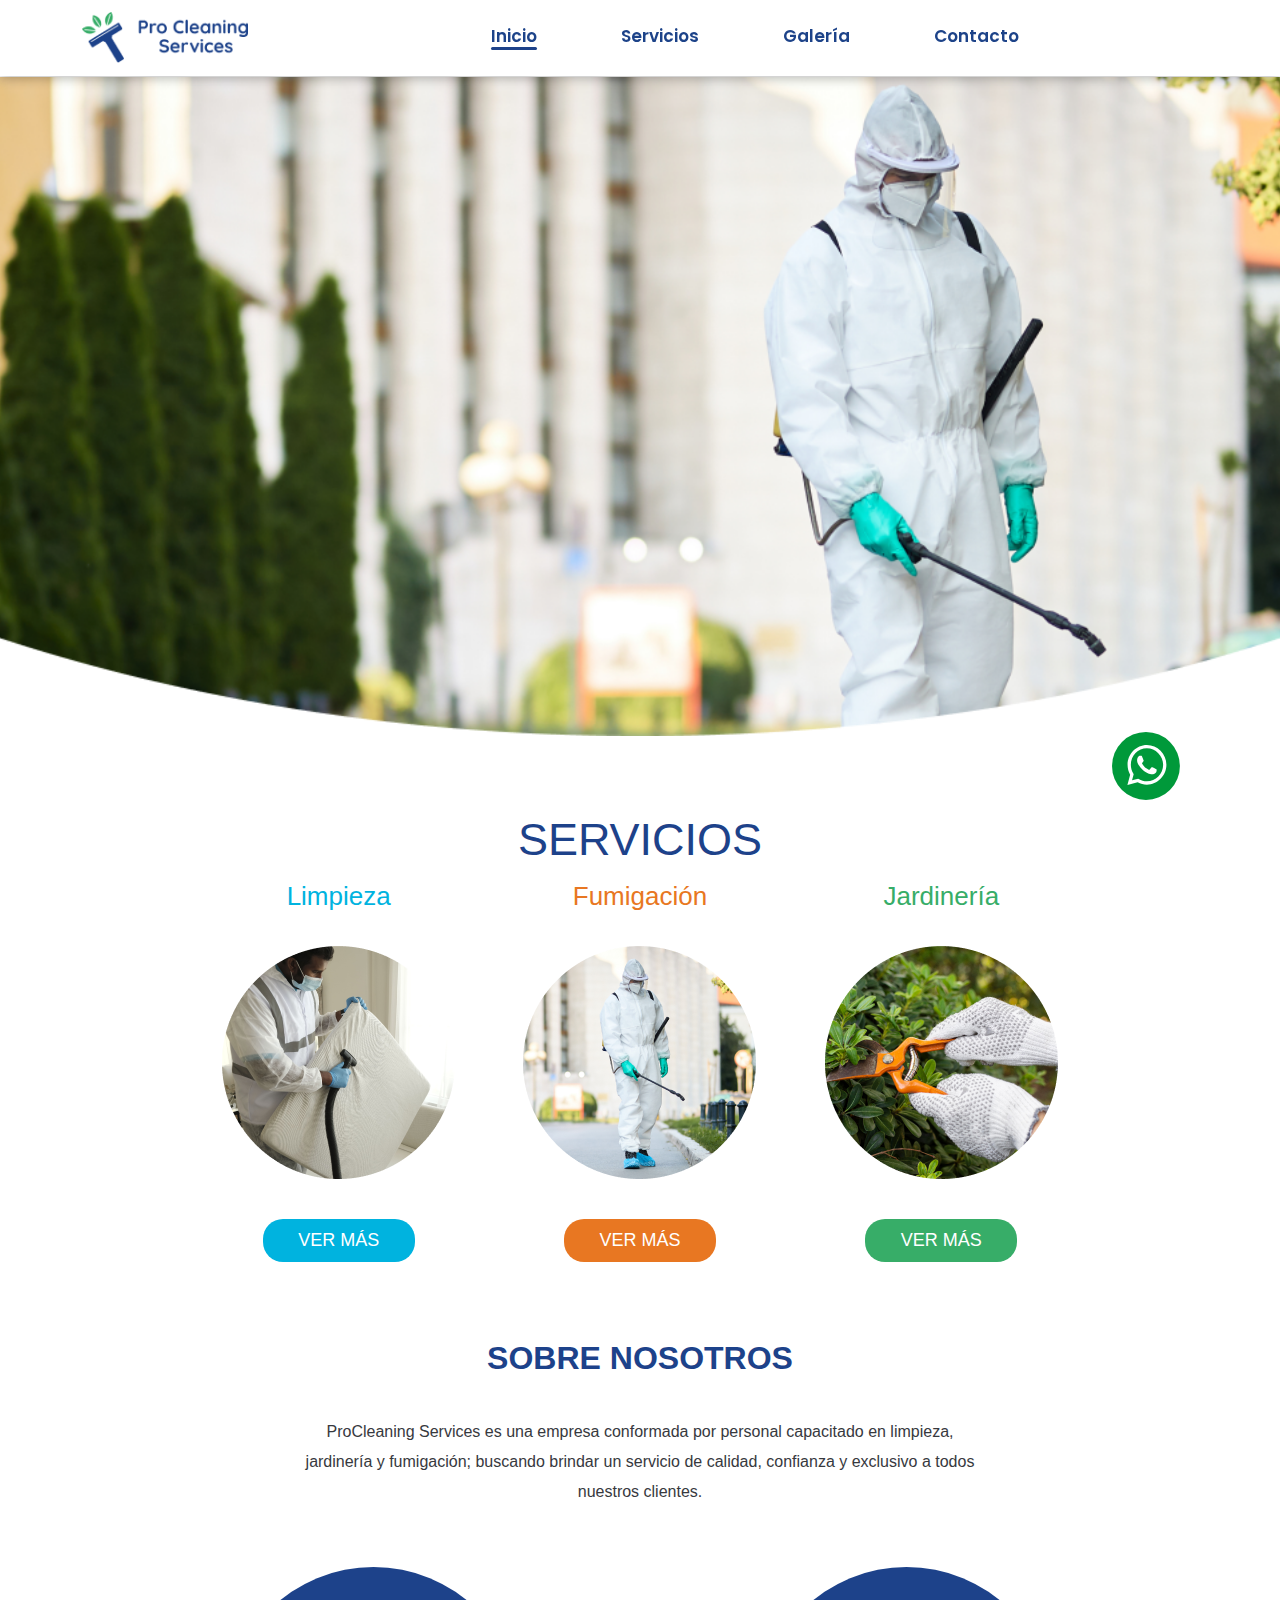
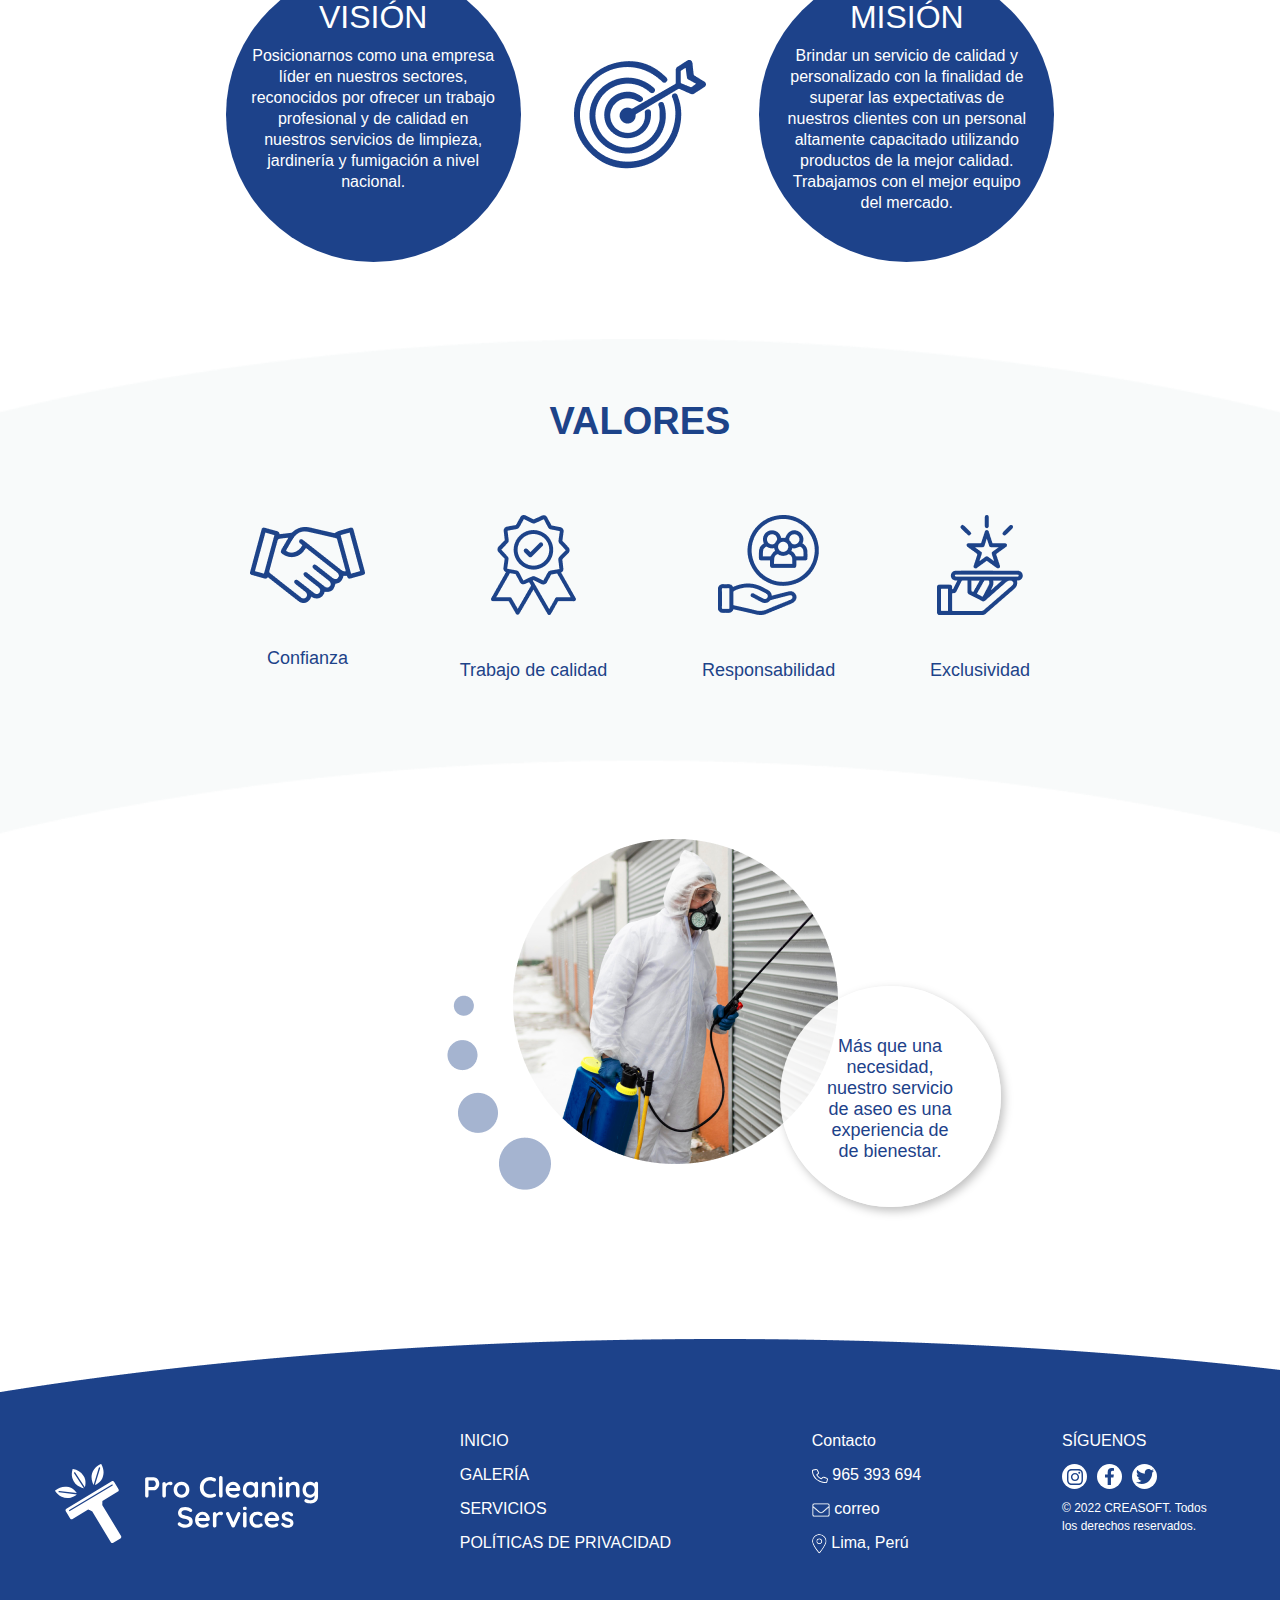
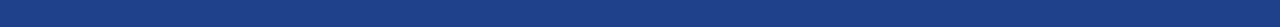
==== index.html @ a19bf1df "Initial Commit" ====
<!DOCTYPE html>
<html lang="en">
<head>
    <meta charset="UTF-8">
    <meta http-equiv="X-UA-Compatible" content="IE=edge">
    <meta name="viewport" content="width=device-width, initial-scale=1.0">
    <title>Document</title>
    	<link rel="stylesheet" href="assets/css/bootstrap.min.css">
	<link rel="stylesheet" href="assets/css/meanmenu.css">
	<link rel="stylesheet" href="assets/css/fontawesome-all.min.css">
	<link rel="stylesheet" href="assets/css/scrolltop.css">
	<link rel="stylesheet" href="assets/css/default.css">
	<link rel="stylesheet" href="assets/css/wedget.css">
	<link rel="stylesheet" href="assets/css/btn.min.css">
	<link rel="stylesheet" href="assets/css/slick.min.css">
	<link rel="stylesheet" href="assets/css/slick-theme.min.css">
	<link rel="stylesheet" href="style.css">
	<link rel="stylesheet" href="assets/css/responsive.css">
	<link rel="stylesheet" href="assets/css/animate.min.css">
</head>
<body>
		<div class="header-top-menu-area">
			<div class="container">
				<div class="row">
					<!-- logo start -->
					<div class="col-xl-2 col-lg-2 col-md-3 col-sm-3 logo-start">
						<div class="header-logo">
							<a href="index.html"><img src="assets/img/proclean-logo.png" alt="logo" class="img-fluid"></a>
						</div>
					</div>
					<!-- main menu area start -->
					<div class="col-xl-10 col-lg-10 col-md-9 col-sm-9">
						<div class="main-menu-area text-center">
							<div class="main-menu">
								<nav id="mobile-menu">
									<ul class="header-sub-area">
										<li><a href="">Inicio <span class="line"></span></a></li>
										<li><a href="">Servicios</a></li>
										<li><a href="">Galería</a></li>
										<li><a href="">Contacto</a></li>
									</ul>
								</nav>
							</div>
						</div>
					</div>
					<div class="col-12 p-0">
						<div class="mobile-menu"></div>
					</div>
					<!-- main menu area end -->
				</div>
			</div>
		</div>
		<section>
			<div class="m-banner banner-benefics">
			  <div class="m-container">
				<div class="banner-content wow fadeInUp">
				</div>
			  </div>
			</div>
		  </section>
		  <section>
<div class="m-services">
				<h1 class="m-service-title">SERVICIOS</h1>
				<div class="m-service-content">
					<div class="m-service-info">
						<span class="m-service-sub">Limpieza</span>
						<div>
							<img class="m-service-img" src="./assets/img/img-service-limpieza.png" alt="img">
						</div>
						<button class="m-service-btn">VER MÁS</button>
					</div>
					<div class="m-service-info">
						<span class="m-service-sub fum">Fumigación</span>
						<div>
							<img class="m-service-img" src="./assets/img/img-service-fumigacion.png" alt="">
						</div>
						<button class="m-service-btn fum">VER MÁS</button>
					</div>
					<div class="m-service-info">
						<span class="m-service-sub garden">Jardinería</span>
						<div>
							<img class="m-service-img" src="./assets/img/img-service-jardineria.png" alt="">
						</div>
						<button class="m-service-btn garden">VER MÁS</button>
					</div>
				</div>
</div>
		  </section>
		  <section>
			<div class="m-about">
				<h1 class="m-about-title">SOBRE NOSOTROS</h1>
				<p class="m-about-text">ProCleaning Services es una empresa conformada por personal capacitado en limpieza,
					jardinería y fumigación; buscando brindar un servicio de calidad, confianza y exclusivo a
					todos nuestros clientes.
					</p>
				<div class="m-about-content">
					<div class="m-about-ball">
						<span class="m-title">VISIÓN</span>
						<p class="m-content">Posicionarnos como una empresa líder en nuestros sectores, reconocidos por ofrecer un trabajo profesional y de calidad en nuestros servicios de limpieza, jardinería y fumigación a nivel nacional.</p>
					</div>
					<div>
						<img src="./assets/img/img-about-dart.png" alt="img">
					</div>
					<div class="m-about-ball">
						<span class="m-title">MISIÓN </span>
						<p class="m-content">Brindar un servicio de calidad y personalizado con la finalidad de superar las expectativas
							de nuestros clientes con un personal altamente capacitado utilizando productos de la
							mejor calidad. Trabajamos con el mejor equipo del mercado.
							</p>
					</div>
				</div>
			</div>
		  </section>
		  <section>
			<div class="m-values m-banner banner-valores">
				<h1 class="m-values-title">VALORES</h1>
				<div class="m-values-content">
					<div class="m-item">
						<img src="./assets/img/img-confianza.png" alt="confianza">
						<p class="m-value">Confianza</p>
					</div>
					<div class="m-item">
						<img src="./assets/img/img-quality.png" alt="quality">
						<p class="m-value">Trabajo de calidad</p>
					</div>
					<div class="m-item">
						<img src="./assets/img/img-responsibility.png" alt="responsibility">
						<p class="m-value">Responsabilidad</p>
					</div>
					<div class="m-item">
						<img src="./assets/img/img-exclusivity.png" alt="exclusivity">
						<p class="m-value">Exclusividad</p>
					</div>
				</div>
			  </div>
		  </section>
		  <section style="margin-top:0px;">
			<div class="m-last">
				<img src="./assets/img/img-limpieza.png" alt="img">
				<div class="m-info">
					<p>Más que una necesidad, nuestro servicio de aseo es una experiencia de de bienestar.</p>
				</div>
			</div>
		  </section>
		  <footer>
			<div class="m-container">
			  <div class="m-footer-top wow fadeInUp">
				<ul>
				  <li class="m-35">
					<a href="/"><img src="./assets/img/icon-logo-footer.svg" alt="Logo Mi Cancha" /></a>
				  </li>
	  

				</ul>
	  
				<ul>
	  
				  <li><a href="">INICIO</a></li>
	  
				  <li><a href="">GALERÍA</a></li>
	  
				  <li><a href="">SERVICIOS</a></li>

				  <li><a href="">POLÍTICAS DE PRIVACIDAD</a></li>
				</ul>
	  
				<ul>
				  <li>Contacto</li>	  
				  <li><a href="tel:+51965393694"><img src="./assets/img/icon-phone.svg" alt=""> 965 393 694</a></li>
				  <li><a href="mailto:hola@proclean.com"><img src="./assets/img/icon-mail.svg" alt=""> correo</a></li>
				  <li><a href="https://goo.gl/maps/MH3SRegPZrduhWdB7" target="_blank"><img src="./assets/img/icon-location.svg" alt=""> Lima, Per&uacute;</a></li>
				</ul>
	  
				<ul>
				  <li>SÍGUENOS</li>
				  <li>
					<ul class="social-container">
					  <li>
						<a href=""><img src="./assets/img/icon-ig.svg" alt="Instagram" /></a>
					  </li>
	  
					  <li>
						<a href=""><img src="./assets/img/icon-fb.svg" alt="Facebook" /></a>
					  </li>
	  
					  <li>
						<a href=""><img src="./assets/img/icon-twitter.svg" alt="Twitter" /></a>
					  </li>
					</ul>
				  </li>
				  <li>
					<ul>
						<li class="copy">© 2022 CREASOFT. Todos los derechos reservados.</li>
					  </ul>
				  </li>
				</ul>
			  </div>
			</div>
		  </footer>
		<div class="floating-wsp">
			<a href="https://wa.me/51999123456" target="_blank"><img src="./assets/img/icon-wsp.svg" alt=""></a>
		</div>
</body>
</html>
---- assets/css/scrolltop.css ----
.material-scrolltop{display:block;position:fixed;width:0;height:0;bottom:140px;right:30px;padding:0;overflow:hidden;outline:0;border:none;border-radius:50%;box-shadow:0 3px 10px rgba(0,0,0,.5);cursor:hand;background:#000;-webkit-tap-highlight-color:transparent;-webkit-transition:.3s cubic-bezier(.25, .25, 0, 1);-ms-transition:.3s cubic-bezier(.25, .25, 0, 1);-moz-transition:.3s cubic-bezier(.25, .25, 0, 1);-o-transition:.3s cubic-bezier(.25, .25, 0, 1);transition: .3s cubic-bezier(.25, .25, 0, 1);}.material-scrolltop:hover{background-color:#F1C232;text-decoration:none;box-shadow:0 3px 10px rgba(0,0,0,.5),0 3px 15px rgba(0,0,0,.5)}.material-scrolltop::before{position:absolute;top:50%;left:50%;-webkit-transform:translate(-50%,-50%);-ms-transform:translate(-50%,-50%);-moz-transform:translate(-50%,-50%);-o-transform:translate(-50%,-50%);transform:translate(-50%,-50%);content:"";width:0;border-radius:100%;background:#66bb6a}.material-scrolltop:active::before{width:120%;padding-top:120%;-webkit-transition:.2s ease-out;-ms-transition:.2s ease-out;-moz-transition:.2s ease-out;-o-transition:.2s ease-out;transition:.2s ease-out}.material-scrolltop.reveal{width:56px;height:56px;cursor:pointer;z-index:9}.material-scrolltop span{display:block;font-size:25px;color:#fff}.material-scrolltop,.material-scrolltop::before{background-image:url(../img/top-arrow.svg);background-position:center 50%;background-repeat:no-repeat}
---- assets/css/default.css ----
.float-right{float:right!important}.float-left{float:left!important}.text-left{text-align:left!important}.text-right{text-align:right!important}.dark{background:#000}.bgc-1{background:#f8f9fb}.bgc-2{background:rgba(47,48,52,.9)}.bgc-3{background:rgba(1,16,90,.9)}.bgc-4{background:#f7faff}.bgc-5{background:#da421f}.bgc-6{background:#00bff3}.bgc-7{background:#1b78c7}.bgc-8{background:#67b807}.sp-100{padding:100px 0}.section-title h4{font-weight:700;font-size:20px;margin-bottom:0;font-family:'BebasKai'}.section-title span{width:100px;height:2px;display:inline-block;background:#f1c232}.section-title h3{font-size:40px;font-weight:700;line-height:49px;text-transform:capitalize;font-family:'BebasKai'}.section-title h3 strong{color:#f1c232;font-family:'BebasKai';}.section-title.lite h3,.section-title.lite h4{color:#fff}.laundryka-pagination .page-item:first-child .page-link{border-radius:0;margin-left:0}.laundryka-pagination .page-item:last-child .page-link{border-radius:0}.laundryka-pagination .page-item{margin:0 5px}.laundryka-pagination .page-item:first-child{margin-left:0}.laundryka-pagination .page-link{background-color:#f1f1f1;border:1px solid transparent;color:#444;display:block;font-weight:400;line-height:1.25;margin-left:-1px;padding:.5rem .75rem;position:relative;text-align:center;width:40px}.laundryka-pagination .page-link:focus{box-shadow:none}.laundryka-pagination .page-item .page-link:hover,.laundryka-pagination .page-item.active .page-link{background-color:#106ad2;border-color:#106ad2;color:#fff;z-index:1}.laundryka-pagination .nav-links{display:block;width:100%}.laundryka-pagination .nav-links a,.laundryka-pagination .nav-links span{border:1px solid #414141;color:#414141;display:inline-block;font-weight:600;line-height:45px;position:relative;text-align:center;width:45px;height:45px;margin-right:5px;font-size:18px;background-color:#fff;border-radius:50%}.laundryka-pagination .nav-links a.current,.laundryka-pagination .nav-links a:hover,.laundryka-pagination .nav-links span.current,.laundryka-pagination .nav-links span:hover{color:#fff;border-color:#fff;z-index:1;background-image:-moz-linear-gradient(178deg,#2f32d4 0,#7142f7 100%);background-image:-webkit-linear-gradient(178deg,#2f32d4 0,#7142f7 100%);background-image:-ms-linear-gradient(178deg,#2f32d4 0,#7142f7 100%);opacity:.851}.laundryka-tab li a{border:1px solid #ddd;padding:0;height:40px;width:40px;text-align:center;line-height:40px;color:#8a8a8a;margin-left:6px;font-size:14px}.laundryka-tab li a.active{border-color:#ff3b2f;color:#ff3b2f}.spacer-5{height:5px}.spacer-10{height:10px}.spacer-15{height:15px}.spacer-20{height:20px}.spacer-25{height:25px}.spacer-30{height:30px}.spacer-35{height:35px}.spacer-40{height:40px}.spacer-45{height:45px}.spacer-50{height:50px}.spacer-55{height:55px}.spacer-60{height:60px}.spacer-65{height:65px}.spacer-70{height:70px}.spacer-75{height:75px}.spacer-80{height:80px}.spacer-85{height:85px}.spacer-90{height:90px}.spacer-95{height:95px}.spacer-100{height:100px}.mt--30{margin-top:-30px}.mt--70{margin-top:-70px}.mt-5{margin-top:5px}.mt-10{margin-top:10px}.mt-15{margin-top:15px}.mt-20{margin-top:20px}.mt-25{margin-top:25px}.mt-30{margin-top:30px}.mt-35{margin-top:35px}.mt-40{margin-top:40px}.mt-45{margin-top:45px}.mt-50{margin-top:50px}.mt-55{margin-top:55px}.mt-60{margin-top:60px}.mt-65{margin-top:65px}.mt-70{margin-top:70px}.mt-75{margin-top:75px}.mt-80{margin-top:80px}.mt-85{margin-top:85px}.mt-90{margin-top:90px}.mt-95{margin-top:95px}.mt-100{margin-top:100px}.mt-105{margin-top:105px}.mt-110{margin-top:110px}.mt-115{margin-top:115px}.mt-120{margin-top:120px}.mt-125{margin-top:125px}.mt-130{margin-top:130px}.mt-135{margin-top:135px}.mt-140{margin-top:140px}.mt-145{margin-top:145px}.mt-150{margin-top:150px}.mt-155{margin-top:155px}.mt-160{margin-top:160px}.mt-165{margin-top:165px}.mt-170{margin-top:170px}.mt-175{margin-top:175px}.mt-180{margin-top:180px}.mt-185{margin-top:185px}.mt-190{margin-top:190px}.mt-195{margin-top:195px}.mt-200{margin-top:200px}.mt-205{margin-top:205px}.mt-210{margin-top:210px}.mt-215{margin-top:215px}.mt-220{margin-top:220px}.mt-225{margin-top:225px}.mt-230{margin-top:230px}.ml-5{margin-left:5px}.ml-10{margin-left:10px}.ml-15{margin-left:15px}.ml-20{margin-left:20px}.ml-25{margin-left:25px}.ml-30{margin-left:30px}.ml-35{margin-left:35px}.ml-40{margin-left:40px}.ml-45{margin-left:45px}.ml-50{margin-left:50px}.ml-55{margin-left:55px}.ml-60{margin-left:60px}.ml-65{margin-left:65px}.ml-70{margin-left:70px}.ml-75{margin-left:75px}.ml-80{margin-left:80px}.ml-85{margin-left:85px}.ml-90{margin-left:90px}.ml-95{margin-left:95px}.ml-100{margin-left:100px}.ml-105{margin-left:105px}.ml-110{margin-left:110px}.ml-115{margin-left:115px}.ml-120{margin-left:120px}.ml-125{margin-left:125px}.ml-130{margin-left:130px}.ml-135{margin-left:135px}.ml-140{margin-left:140px}.ml-145{margin-left:145px}.ml-150{margin-left:150px}.ml-155{margin-left:155px}.ml-160{margin-left:160px}.ml-165{margin-left:165px}.ml-170{margin-left:170px}.ml-175{margin-left:175px}.ml-180{margin-left:180px}.ml-185{margin-left:185px}.ml-190{margin-left:190px}.ml-195{margin-left:195px}.ml-200{margin-left:200px}.ml-205{margin-left:205px}.ml-210{margin-left:210px}.ml-215{margin-left:215px}.ml-220{margin-left:220px}.ml-225{margin-left:225px}.ml-230{margin-left:230px}.mr-5{margin-right:5px}.mr-10{margin-right:10px}.mr-15{margin-right:15px}.mr-20{margin-right:20px}.mr-25{margin-right:25px}.mt-30{margin-right:30px}.mr-35{margin-right:35px}.mr-40{margin-right:40px}.mr-45{margin-right:45px}.mr-50{margin-right:50px}.mr-55{margin-right:55px}.mr-60{margin-right:60px}.mr-65{margin-right:65px}.mr-70{margin-right:70px}.mr-75{margin-right:75px}.mr-80{margin-right:80px}.mr-85{margin-right:85px}.mr-90{margin-right:90px}.mr-95{margin-right:95px}.mr-100{margin-right:100px}.mr-105{margin-right:105px}.mr-110{margin-right:110px}.mr-115{margin-right:115px}.mr-120{margin-right:120px}.mr-125{margin-right:125px}.mr-130{margin-right:130px}.mr-135{margin-right:135px}.mr-140{margin-right:140px}.mr-145{margin-right:145px}.mr-150{margin-right:150px}.mr-155{margin-right:155px}.mr-160{margin-right:160px}.mr-165{margin-right:165px}.mr-170{margin-right:170px}.mr-175{margin-right:175px}.mr-180{margin-right:180px}.mr-185{margin-right:185px}.mr-190{margin-right:190px}.mr-195{margin-right:195px}.mr-200{margin-right:200px}.mr-205{margin-right:205px}.mr-210{margin-right:210px}.mr-215{margin-right:215px}.mr-220{margin-right:220px}.mr-225{margin-right:225px}.mr-230{margin-right:230px}.mb-5{margin-bottom:5px}.mb-10{margin-bottom:10px}.mb-15{margin-bottom:15px}.mb-20{margin-bottom:20px}.mb-25{margin-bottom:25px}.mb-30{margin-bottom:30px}.mb-35{margin-bottom:35px}.mb-40{margin-bottom:40px}.mb-45{margin-bottom:45px}.mb-50{margin-bottom:50px}.mb-55{margin-bottom:55px}.mb-60{margin-bottom:60px}.mb-65{margin-bottom:65px}.mb-70{margin-bottom:70px}.mb-75{margin-bottom:75px}.mb-80{margin-bottom:80px}.mb-85{margin-bottom:85px}.mb-90{margin-bottom:90px}.mb-95{margin-bottom:95px}.mb-100{margin-bottom:100px}.mb-105{margin-bottom:105px}.mb-110{margin-bottom:110px}.mb-115{margin-bottom:115px}.mb-120{margin-bottom:120px}.mb-125{margin-bottom:125px}.mb-130{margin-bottom:130px}.mb-135{margin-bottom:135px}.mb-140{margin-bottom:140px}.mb-145{margin-bottom:145px}.mb-150{margin-bottom:150px}.mb-155{margin-bottom:155px}.mb-160{margin-bottom:160px}.mb-165{margin-bottom:165px}.mb-170{margin-bottom:170px}.mb-175{margin-bottom:175px}.mb-180{margin-bottom:180px}.mb-185{margin-bottom:185px}.mb-190{margin-bottom:190px}.mb-195{margin-bottom:195px}.mb-200{margin-bottom:200px}.pt-5{padding-top:5px}.pt-10{padding-top:10px}.pt-15{padding-top:15px}.pt-20{padding-top:20px}.pt-25{padding-top:25px}.pt-30{padding-top:30px}.pt-35{padding-top:35px}.pt-40{padding-top:40px}.pt-45{padding-top:45px}.pt-50{padding-top:50px}.pt-55{padding-top:55px}.pt-60{padding-top:60px}.pt-65{padding-top:65px}.pt-70{padding-top:70px}.pt-75{padding-top:75px}.pt-80{padding-top:80px}.pt-85{padding-top:85px}.pt-90{padding-top:90px}.pt-95{padding-top:95px}.pt-100{padding-top:100px}.pt-105{padding-top:105px}.pt-110{padding-top:110px}.pt-115{padding-top:115px}.pt-120{padding-top:120px}.pt-125{padding-top:125px}.pt-130{padding-top:130px}.pt-135{padding-top:135px}.pt-140{padding-top:140px}.pt-145{padding-top:145px}.pt-150{padding-top:150px}.pt-155{padding-top:155px}.pt-160{padding-top:160px}.pt-165{padding-top:165px}.pt-170{padding-top:170px}.pt-175{padding-top:175px}.pt-180{padding-top:180px}.pt-185{padding-top:185px}.pt-190{padding-top:190px}.pt-195{padding-top:195px}.pt-200{padding-top:200px}.pt-250{padding-top:250px}.pb-5{padding-bottom:5px}.pb-10{padding-bottom:10px}.pb-15{padding-bottom:15px}.pb-20{padding-bottom:20px}.pb-25{padding-bottom:25px}.pb-30{padding-bottom:30px}.pb-35{padding-bottom:35px}.pb-40{padding-bottom:40px}.pb-45{padding-bottom:45px}.pb-50{padding-bottom:50px}.pb-55{padding-bottom:55px}.pb-60{padding-bottom:60px}.pb-65{padding-bottom:65px}.pb-70{padding-bottom:70px}.pb-75{padding-bottom:75px}.pb-80{padding-bottom:80px}.pb-85{padding-bottom:85px}.pb-90{padding-bottom:90px}.pb-95{padding-bottom:95px}.pb-100{padding-bottom:100px}.pb-105{padding-bottom:105px}.pb-110{padding-bottom:110px}.pb-115{padding-bottom:115px}.pb-120{padding-bottom:120px}.pb-125{padding-bottom:125px}.pb-130{padding-bottom:130px}.pb-135{padding-bottom:135px}.pb-140{padding-bottom:140px}.pb-145{padding-bottom:145px}.pb-150{padding-bottom:150px}.pb-155{padding-bottom:155px}.pb-160{padding-bottom:160px}.pb-165{padding-bottom:165px}.pb-170{padding-bottom:170px}.pb-175{padding-bottom:175px}.pb-180{padding-bottom:180px}.pb-185{padding-bottom:185px}.pb-190{padding-bottom:190px}.pb-195{padding-bottom:195px}.pb-200{padding-bottom:200px}.pb-250{padding-bottom:250px}.pl-0{padding-left:0}.pl-5{padding-left:5px}.pl-10{padding-left:10px}.pl-15{padding-left:15px}.pl-20{padding-left:20px}.pl-25,.pl-35{padding-left:35px}.pl-30{padding-left:30px}.pl-40{padding-left:40px}.pl-45{padding-left:45px}.pl-50{padding-left:50px}.pl-55{padding-left:55px}.pl-60{padding-left:60px}.pl-65{padding-left:65px}.pl-70{padding-left:70px}.pl-75{padding-left:75px}.pl-80,.pl-85{padding-left:80px}.pl-90{padding-left:90px}.pl-95{padding-left:95px}.pl-100{padding-left:100px}.pr-0{padding-right:0}.pr-5{padding-right:5px}.pr-10{padding-right:10px}.pr-15{padding-right:15px}.pr-20{padding-right:20px}.pr-25,.pr-35{padding-right:35px}.pr-30{padding-right:30px}.pr-40{padding-right:40px}.pr-45{padding-right:45px}.pr-50{padding-right:50px}.pr-55{padding-right:55px}.pr-60{padding-right:60px}.pr-65{padding-right:65px}.pr-70{padding-right:70px}.pr-75{padding-right:75px}.pr-80,.pr-85{padding-right:80px}.pr-90{padding-right:90px}.pr-95{padding-right:95px}.pr-100{padding-right:100px}.aporkrot{-webkit-animation-name:aporkrot;animation-name:aporkrot;-webkit-animation-duration:30s;animation-duration:30s;-webkit-animation-iteration-count:infinite;animation-iteration-count:infinite;-webkit-animation-timing-function:linear;animation-timing-function:linear}@-webkit-keyframes rotate-2{0%{transform:rotate(15deg)}to{transform:rotate(1turn)}}@keyframes rotate-2{0%{transform:rotate(15deg)}to{transform:rotate(1turn)}}@keyframes aporkrot{from{-webkit-transform:rotate(0);transform:rotate(0)}to{-webkit-transform:rotate(360deg);transform:rotate(360deg)}}@-webkit-keyframes aporkrot{from{-webkit-transform:rotate(0)}to{-webkit-transform:rotate(360deg)}}.heartbeat{animation:1s infinite alternate heartbeat}@-webkit-keyframes heartbeat{to{-webkit-transform:scale(1.1);transform:scale(1.1)}}.leftright{animation:1s infinite alternate leftright}@-webkit-keyframes leftright{0%{-webkit-transform:translateX(-10px);-moz-transform:translateX(-10px);-ms-transform:translateX(-10px);-o-transform:translateX(-10px);transform:translateX(-10px)}100%{-webkit-transform:translateX(40px);-moz-transform:translateX(40px);-ms-transform:translateX(40px);-o-transform:translateX(40px);transform:translateX(40px)}}@-webkit-keyframes btnIconRipple{0%{border-width:4px;-webkit-transform:scale(1);transform:scale(1)}80%{border-width:1px;-webkit-transform:scale(1.35);transform:scale(1.35)}100%{opacity:0}}
---- assets/css/wedget.css ----
.single-sid-wdg .widget_tag_cloud .tagcloud a:hover,.single-sid-wdg h3:before,.wdg-follow-us li a:hover,button.submit-btn{background-image:-moz-linear-gradient(178deg,#2f32d4 0,#7142f7 100%);background-image:-webkit-linear-gradient(178deg,#2f32d4 0,#7142f7 100%);background-image:-ms-linear-gradient(178deg,#2f32d4 0,#7142f7 100%)}.single-sid-wdg{margin-bottom:50px;border:1px solid #f1f1f1;padding:30px;transition:.3s}.single-sid-wdg:hover,.single-wdg-post:hover{border-color:#3233d6}.single-sid-wdg h3{font-weight:700;color:#353858;margin-bottom:40px;text-transform:capitalize;font-size:24px;position:relative}.single-sid-wdg h3:before{position:absolute;left:0;content:'';bottom:-15px;width:70px;height:5px}.single-sid-wdg h3:after{position:absolute;left:0;right:0;content:'';bottom:-13px;height:1px;background:#f1f1f1;z-index:-1}.wdg-search-form{position:relative}button.submit-btn{border:1px solid #f1f1f1;color:#fff;font-size:15px;font-weight:600;letter-spacing:1px;line-height:25px;padding:15px 30px;display:inline-block;border-radius:0;position:absolute;right:0;top:0;cursor:pointer;border-left-color:#f7faff}.wdg-search-form input{height:57px;border-radius:0;box-shadow:none;color:#1a2b3c;background:0 0;border:1px solid #f1f1f1;width:100%;padding:20px;font-family:Poppins,sans-serif;font-size:15px;text-transform:capitalize}.wdg-search-form input :focus{background:0 0!important;border:1px solid #98cb2b}.single-wdg-post{display:-webkit-box;display:-ms-flexbox;display:flex;margin-bottom:20px;padding-bottom:20px;border-bottom:1px solid #f1f1f1}.single-wdg-post:last-child{margin-bottom:0;padding-bottom:0;border:none}.wdg-post-img{min-width:100px;height:auto}.wdg-post-img a img{border-radius:50%;border:2px solid #3233d6}.wdg-post-content{padding-left:12px}.wdg-post-content h5{font-size:16px;font-weight:500;line-height:22px;color:#1a2b3c}.single-wdg-post:hover .wdg-post-content h5 a{color:#3233d6}.wdg-post-content span{margin-top:10px;display:block;font-size:14px;line-height:24px;font-weight:400;color:#777}.wdg-post-archive li{margin-bottom:25px}.footer-single-wedget .custom-html-widget .contact-details li:last-child,.wdg-post-archive li:last-child{margin-bottom:0}.wdg-post-archive li a{font-size:15px;color:#757575;font-weight:400;display:block;text-transform:capitalize}.wdg-post-archive li:hover a{color:#79b91c}.wdg-post-archive li a span{float:right}.footer-single-wedget .widget_recent_entries ul li:last-child,.single-sid-wdg .wdg-follow-us{padding:0;margin:0}.wdg-follow-us li{display:inline-block;margin:0 5px}.wdg-follow-us li a{display:block;text-align:center;font-size:20px;color:#1a2b3c;background:#fff;border-radius:50%;line-height:40px;width:40px;height:40px;transition:.3s;border:1px solid #f1f1f1}.single-sid-wdg .widget_tag_cloud .tagcloud a:hover,.wdg-follow-us li a:hover{color:#fff}.single-sid-wdg .widget_tag_cloud .tagcloud a{font-size:13px;line-height:24px;color:#1a2b3c;padding:10px 15px;border:1px solid #f1f1f1;display:inline-block;transition:.2s;text-transform:capitalize;border-radius:20px;margin:0 5px 10px 0}.footer-single-wedget .custom-html-widget .contact-details,.footer-single-wedget .widget_nav_menu .menu,.footer-single-wedget .widget_recent_entries ul,.single-sid-wdg .widget_meta ul{margin:0;padding:0;list-style:none}.single-sid-wdg .widget_meta ul li a{text-transform:capitalize;font-size:16px;color:#757575;transition:.3s}.single-sid-wdg .widget_meta ul li:hover a{color:#02a0e7}.merox-footer-area{background:#24262d}.footer-single-wedget h3{font-weight:500;color:#000;margin-bottom:40px;text-transform:capitalize;font-size:28px}.footer-single-wedget,.footer-single-wedget .widget_recent_entries ul li{margin-bottom:30px}.custom-html-widget .footer-logo{margin:115px 0 0}.custom-html-widget p{font-size:15px;color:#000}.custom-html-widget .footer-social{padding:30px 0 0;margin:25px 0 0;border-top:1px solid #fff;list-style:none}.custom-html-widget .footer-social li{display:inline-block;margin:0 25px 0 0}.custom-html-widget .footer-social li a{color:#fff;font-size:16px}.custom-html-widget .footer-social li a:hover,.footer-single-wedget .widget_recent_entries ul li a:hover{color:#6ad0f6}.footer-single-wedget .widget_nav_menu .menu li{margin-bottom:8px;padding-bottom:7px}.footer-single-wedget .widget_nav_menu .menu li a{font-family:BebasKai,sans-serif;color:#000;text-transform:capitalize;font-weight:600;font-size:16px}.footer-single-wedget .widget_nav_menu .menu li a:hover{color:#6ad0f6;margin-left:4px;font-family:BebasKai,sans-serif}.footer-single-wedget .widget_recent_entries ul li a{color:#000;font-size:16px;display:block;font-weight:500}.footer-single-wedget .widget_recent_entries ul li span{font-size:14px;color:#000;font-weight:400;display:block}.footer-single-wedget .custom-html-widget .contact-details li{color:#fff;font-weight:500;text-transform:capitalize;margin-bottom:30px;vertical-align:middle;cursor:pointer}.footer-single-wedget .custom-html-widget .contact-details li:hover i{background:#79b91c;color:#fff}.footer-single-wedget .custom-html-widget .contact-details li i{width:30px;height:30px;font-size:14px;background:#fff;text-align:center;color:#79b91c;line-height:30px;border-radius:50%;float:left;margin:7px 12px 7px 0;transition:.3s}
---- assets/css/btn.min.css ----
.btn-typ2 {position: relative;overflow: hidden;color: #fff !important;font-size: 20px;font-weight: 500;line-height: 1;padding: 25px 50px;text-transform: capitalize;display: inline-block;font-family: 'Poppins', sans-serif;border: 2px solid #fff;z-index: 1;}.btn-typ2:hover {border: 2px solid #fff;}.btn-typ2 span {position: absolute;display: block;width: 0;height: 0;border-radius: 50%;background-color: #F1C232;-webkit-transition: width 0.4s ease-in-out, height 0.4s ease-in-out;transition: width 0.4s ease-in-out, height 0.4s ease-in-out;-webkit-transform: translate(-50%, -50%);transform: translate(-50%, -50%);z-index: -1;}.btn-typ2:hover span {width: 225%;height: 562.5px;}.btn-typ3 {position: relative;overflow: hidden;background: black;color: #fff !important;font-size: 20px;font-weight: 500;line-height: 1;padding: 25px 50px;text-transform: capitalize;display: inline-block;font-family: 'Poppins', sans-serif;border-radius: 0;z-index: 1;cursor: pointer;}.btn-typ3 span {position: absolute;display: block;width: 0;height: 0;border-radius: 50%;background-color: #F1C232;-webkit-transition: width 0.4s ease-in-out, height 0.4s ease-in-out;transition: width 0.4s ease-in-out, height 0.4s ease-in-out;-webkit-transform: translate(-50%, -50%);transform: translate(-50%, -50%);z-index: -1;}.btn-typ3:hover span {width: 225%;height: 562.5px;}
---- style.css ----
/*
  Theme Name: Laundryka - Dry Cleaning Services HTML5 Template v-2
  Author: theme_group
  Support: robiulislamfree@gmail.com
  Description: laundryka is a HTML5 template which fits for all kind of Charity, Fund raising, Nonprofit, NGO, Social Working, and other non-profit website for all your needs.
  Tags: clean, cleaner, cleaning, Cleaning Business, Cleaning Service, clothing repair, dry cleaning, ironing, laundry, laundry press, laundry psd template, laundry service, wash, wash business, washing
  Version: 1.2
*/
/* CSS Index
-----------------------------------
 /* 
1.	Theme Default
2.	Pre Loader
3.	Header Top Area Css Style
4.	Header Top Menu Area Css Style
		i. main menu area css
		ii. sub menu area css
		iii. search form area css
5.	Laundryka Slider Area Css Style
		i. Laundryka Slider2 Area Css Style
6.	Laundryka Workes Steap Area Css Style
		i. Laundryka Workes Steap Style2 Area Css Style
7.	Laundryka About area css
8.	Laundryka Services Area css
		i. Laundryka Services2 Area css
		ii. Laundryka App cta Area css
9.	Laundryka Testimonial Area css
10.	Laundryka Pricing Table Area css
11.	Laundryka Counter Area css
12.	Laundryka Team Area css
13.	Laundryka CTA Area css
14.	Laundryka Blog Area css
		i. Post Date Admin Comments Number Area Css Style
		ii. Blog Quote Area Css Style
		iii. Post Tags Area Css Style
		iv. Blog Comments Area Css Style
		iv. Blog Comments Form Area Css Style
15.	Laundryka Footer Area css
16.	Footer Copyright Area css
17.	Laundryka breadcrumb area css
18.	Laundryka Shop Area css
	i. Shop Quantity Style Css
	ii. Product Meta area style css
	iii. Product Rivew Area Style Css
19.	Contact Form Area Css Style
20.	Google Map Area Css Style
21.	Contact Info  Area Css Style
21.	Laundryka Error Area Css Style

 */

/* Google Fonts */

@import url('https://fonts.googleapis.com/css?family=Poppins:400,400i,500,600,700|Ubuntu:400,500,700&display=swap');

@font-face {
    font-family: BebasKai;
    src: url(./assets/fonts/BebasKai.ttf);
    font-weight: normal;
    font-style: normal;
    font-display: swap;
  }
  @font-face {
    font-family: CenturyGothic;
    src: url(./assets/fonts/CenturyGothic.ttf);
    font-weight: normal;
    font-style: normal;
    font-display: swap;
  }
/* Theme Default */
* {
    margin: 0px;
    padding: 0px;
    border: none;
    outline: none;
    font-size: 100%;
    line-height: inherit;
    -ms-word-wrap: break-word;
    word-wrap: break-word;
    font-family: "BebasKai";
}

body {
    font-family: 'BebasKai', sans-serif;
    font-weight: normal;
    font-style: normal;
}

img {
    max-width: 100%;
    height: auto;
    transition: all 0.3s ease-out 0s;
}
a {
    font-family: 'BebasKai', sans-serif;

}
a,
.button,
.btn {
    -webkit-transition: all 0.3s ease-out 0s;
    -moz-transition: all 0.3s ease-out 0s;
    -ms-transition: all 0.3s ease-out 0s;
    -o-transition: all 0.3s ease-out 0s;
    transition: all 0.3s ease-out 0s;
}

a:focus,
.button:focus,
.btn:focus {
    text-decoration: none;
    outline: none;
}

a,
a:focus,
a:hover {
    text-decoration: none;
    color: inherit;
}

.btn:focus,
button:focus,
input:focus,
textarea,
textarea:focus,
.form-control:focus {
    outline: 0;
    box-shadow: none;
    -webkit-box-shadow: none;
}

button {
    cursor: pointer;
}

h1,
h2,
h3,
h4,
h5,
h6 {
    font-family: 'BebasKai', sans-serif;
    color: black;
    font-style: normal;
    font-weight: 400;
    margin-bottom: 10px;
}

h1 a,
h2 a,
h3 a,
h4 a,
h5 a,
h6 a {
    color: inherit;
}

ul {margin: 0;
    padding: 0;
    list-style: none;}

li {
    margin-bottom: 10px;
    font-family: 'BebasKai', sans-serif;
}

p {
    font-family: 'BebasKai', sans-serif;
    font-size: 18px;
    font-weight: 400;
    line-height: 30px;
    color: #37393e;
}

hr {
    border-bottom: 1px solid #eceff8;
    border-top: 0 none;
    margin: 30px 0;
    padding: 0;
}

label {
    color: #7e7e7e;
    cursor: pointer;
    font-size: 14px;
    font-weight: 400;
}

*::-moz-selection {
    background: #d6b161;
    color: #fff;
    text-shadow: none;
}

::-moz-selection {
    background: #444;
    color: #fff;
    text-shadow: none;
}

::selection {
    background: #106ad2;
    color: #fff;
    text-shadow: none;
}

*::-moz-placeholder {
    color: #555555;
    font-size: 14px;
    opacity: 1;
}

*::placeholder {
    color: #555555;
    font-size: 14px;
    opacity: 1;
}

/* Pre Loader area css */
.preloader {
    position: fixed;
    top: 0;
    left: 0;
    z-index: 10000;
    width: 100%;
    height: 100%;
    background-color: #24262d;
    overflow: hidden;
}

.preloader-inner {
    position: absolute;
    top: 50%;
    left: 50%;
    -webkit-transform: translate(-50%, -50%);
    transform: translate(-50%, -50%);
}

.preloader-icon {
    width: 200px;
    height: 200px;
    display: inline-block;
    padding: 0px;
}

.preloader-icon span {
    position: absolute;
    display: inline-block;
    width: 200px;
    height: 200px;
    border-radius: 100%;
    -webkit-animation: preloader-fx 1.6s linear infinite;
    animation: preloader-fx 1.6s linear infinite;
    background-image: -moz-linear-gradient(178deg, rgb(244, 244, 30) 0%, rgb(241, 194, 50) 100%);
    background-image: -webkit-linear-gradient(178deg, rgb(244, 244, 30) 0%, rgb(241, 194, 50) 100%);
    background-image: -ms-linear-gradient(178deg, rgb(244, 244, 30) 0%, rgb(241, 194, 50) 100%);
}

.preloader-icon span:last-child {
    animation-delay: -0.8s;
    -webkit-animation-delay: -0.8s;
}

@keyframes preloader-fx {
    0% {
        -webkit-transform: scale(0, 0);
        transform: scale(0, 0);
        opacity: 0.5;
    }

    100% {
        -webkit-transform: scale(1, 1);
        transform: scale(1, 1);
        opacity: 0;
    }
}

@-webkit-keyframes preloader-fx {
    0% {
        -webkit-transform: scale(0, 0);
        opacity: 0.5;
    }

    100% {
        -webkit-transform: scale(1, 1);
        opacity: 0;
    }
}

/* Header Top Area Css Style */
.header-top-area {
    border-bottom: 1px solid #eeeeee;
}

ul.header-top-left-info-box {
    margin: 0;
    padding: 0;
}

ul.header-top-left-info-box li {
    display: inline-flex;
    align-items: center;
    justify-content: center;
    margin-right: 20px;
    margin-bottom: 0;
}

ul.header-top-left-info-box li i {
    background: #F1C232;
    color: #fff;
    width: 30px;
    height: 32px;
    text-align: center;
    vertical-align: middle;
    line-height: 32px;
    font-size: 18px;
    margin-right: 13px;
    position: relative;
}

ul.header-top-left-info-box li .short-info {
    font-size: 12px;
    text-transform: capitalize;
    color: #777777;
    font-weight: 400;
}

ul.header-top-left-info-box li .short-info h4 {
    font-size: 13px;
    font-weight: 700;
    line-height: 18px;
    margin: 0;
}

ul.header-top-left-info-box li i:after {
    position: absolute;
    content: '';
    right: -6px;
    top: 6px;
    bottom: 0;
    height: 0;
    border-top: 10px solid transparent;
    border-left: 15px solid #02a0e7;
    border-bottom: 10px solid transparent;
    z-index: -1;
}

.header-top-right-social-box {
    display: inline-block;
    margin: 0;
}

.header-top-right-social-box li {
    display: inline-block;
    margin-right: 6px;
    margin-bottom: 0;
}

.header-top-right-social-box li a {
    font-size: 14px;
    color: #fff;
    border-radius: 2px;
    text-align: center;
    display: block;
    width: 30px;
    height: 30px;
    line-height: 30px;
}

.header-top-right-social-box li:last-child {
    margin-right: 0;
}
.slick-dots {
    position: absolute;
    text-align: center;
    bottom: 25px;
    width: -webkit-fill-available;
}
.slick-dots li {
    position: relative;
    display: inline-block;
    width: 20px;
    height: 20px;
    margin: 0 5px;
    padding: 0;
    cursor: pointer;
}

.slick-dots li button {
    font-size: 0;
    line-height: 0;
    display: block;
    width: 20px;
    height: 20px;
    padding: 5px;
    cursor: pointer;
    color: transparent;
    border: 0;
    outline: none;
    background: transparent;
}

.slick-dots li button::before {
    content: '•';
    font-size: 30px;
    line-height: 20px;
    position: absolute;
    top: 0;
    left: 0;
    width: 10px;
    height: 10px;
    text-align: center;
    color: transparent;
    border: white 1px solid;
    border-radius: 50%;
}
.slick-dots li.slick-active button::before{
    content: '•';
    font-size: 30px;
    line-height: 20px;
    position: absolute;
    top: 0;
    left: 0;
    width: 10px;
    height: 10px;
    text-align: center;
    color: transparent;
    border: white 5px solid;
    border-radius: 50%;
}
.blog-img-date .services-img .slick-dots {
    bottom: 0px;
}
/* Header Top Menu Area Css Style */
.sticky {
    left: 0;
    margin: auto;
    position: fixed;
    top: 0;
    width: 100%;
    box-shadow: 0 0 60px 0 rgba(0, 0, 0, .07);
    z-index: 99;
    -webkit-animation: 300ms ease-in-out 0s normal none 1 running fadeInDown;
    animation: 300ms ease-in-out 0s normal none 1 running fadeInDown;
    -webkit-box-shadow: 0 10px 15px rgba(25, 25, 25, 0.1);
    background: #ffffff;
    transition: .3s;
}

.header-logo a {

    display: block;
}

.header-top-menu-area {
    box-shadow: 0px 3px 10px rgba(0, 0, 0, 0.25);
    height: 76px;
    z-index: 1000;
    position: fixed;
    top: 0px;
    width: 100%;
    background: white;
}
/* main menu area css */
.main-menu ul {
    display: inline-block;
    margin: 0;
    padding: 0;
}

.main-menu nav > ul > li {
    display: inline-block;
    position: relative;
    margin: 0;
}

.main-menu nav > ul > li:last-child a {
    padding-right: 0
}

.main-menu nav > ul > li:first-child a {
    padding-left: 0
}

.main-menu nav > ul > li > a {
    color: #1D4389;
    display: block;
    font-size: 19px;
    font-weight: 600;
    padding: 26px 40px;
    transition: all 0.3s ease 0s;
    line-height: 1.25;
    font-family: 'Poppins', sans-serif;
    text-transform: capitalize;
}
.main-menu nav > ul > li > a.active{
    text-decoration: underline;
}

/* sub menu */
.main-menu nav > ul > li .sub-menu {
    background: #ffffff none repeat scroll 0 0;
    border-top: 3px solid #02a0e7;
    box-shadow: 0 6px 12px rgba(0, 0, 0, 0.176);
    left: 0;
    opacity: 0;
    position: absolute;
    top: 100%;
    transition: all 0.4s ease-out;
    visibility: hidden;
    width: 220px;
    z-index: 9;
    transform-origin: top;
    transform: scaleY(0);
}

.main-menu nav > ul > li:hover .sub-menu {
    opacity: 1;
    visibility: visible;
    transform: scaleY(1);
}

.main-menu nav > ul > li .sub-menu li {
    display: block;
    position: relative;
    margin: 0;
}

.main-menu nav > ul > li .sub-menu li a {
    color: #666666;
    font-size: 15px;
    font-weight: 600;
    margin: 0;
    padding: 13px 20px;
    text-transform: capitalize;
    display: block;
    font-family: 'Poppins', sans-serif;
}

.main-menu nav > ul > li:hover > .sub-menu li > a:hover {
    color: #fff;
    background: #02a0e7;
}

/* sub menu */
.main-menu nav > ul > li > .sub-menu > li > .sub-menu {
    background: #ffffff none repeat scroll 0 0;
    border-top: 3px solid #79b91c;
    box-shadow: 0 6px 12px rgba(0, 0, 0, 0.176);
    left: 100%;
    opacity: 0;
    position: absolute;
    top: 120%;
    transition: all 0.3s ease 0s;
    visibility: hidden;
    width: 220px;
    z-index: 9;
}

.main-menu nav > ul > li > .sub-menu > li:hover .sub-menu {
    top: 0 !important;
    opacity: 1;
    top: 100%;
    visibility: visible
}

.header-top-btn {
    margin: 24px 0 0 35px;
    display: inline-block;
}


/* search form area css */

ul.header-search {
    margin: 37px 0 0 30px;
    display: inline-block;
    padding: 0;
}

ul.header-search li {
    margin-bottom: 0;
    list-style: none;
}

ul.header-search li a {
    color: #282828;
}

ul.header-search li:hover a {
    color: #02a0e7;
}

#search-overlay {
    display: none;
}

.search-form-area {
    background: #24262df0;
    position: fixed;
    top: 0;
    right: 0;
    bottom: 0;
    left: 0;
    overflow: auto;
    text-align: center;
    border: #a0a0a0 solid 1px;
    margin: 0;
    z-index: 99999;
}

.search-form-area:before {
    content: '';
    display: inline-block;
    height: 100%;
    vertical-align: middle;
    margin-right: 0;
}

.search-form-centered {
    display: inline-block;
    vertical-align: middle;
    width: 50%;
    padding: 10px 15px;
    color: #FFF;
    border: none;
    background: transparent;
}

#search-box {
    position: relative;
    width: 100%;
    margin: 0;
}

.search-form input.form-control {
    box-shadow: none;
    color: #777777;
    height: 80px;
    background: #f8f8f8;
    border: none;
    border-radius: 0;
    padding: 20px 30px;
}

.search-form button {
    background: #090909;
    position: absolute;
    top: 10px;
    right: 10px;
    text-align: center;
    line-height: 42px;
    border-width: 0;
    border-radius: 0;
    cursor: pointer;
    padding: 9px 50px;
    color: #ffffff;
    font-size: 18px;
    font-weight: 500;
    text-transform: uppercase;
    font-weight: 700;
    transition: all .3s;
}

.search-form button:hover {
    background: #02a0e7;
}

#close-btn {
    position: fixed;
    top: 1em;
    right: 1em;
}

#close-btn:hover {
    color: #02a0e7;
    cursor: pointer;
}


/* Laundryka Slider Area Css Style */

.laundryka-single-slider.bg-1 {
    background-image: url(assets/img/hero/bg-img.jpg);
    background-position: center center;
    background-size: cover;
    color: #fff;
    height: 970px;
}

.laundryka-single-table {
    display: table;
    height: 100%;
    width: 100%;
}

.laundryka-single-tablecell {
    display: table-cell;
    vertical-align: middle;
}

.laundryka-single-slider-content {
    margin-top: -100px;
}

.laundryka-single-slider-content h4 {
    color: #fff;
    text-transform: capitalize;
    display: inline-block;
    font-weight: 700;
    font-size: 32px;
    margin-bottom: 15px;
}

.laundryka-single-slider-content h2 {
    color: #fff;
    text-transform: capitalize;
    font-weight: 700;
    font-size: 73px;
    margin-bottom: 30px;
    line-height: 100px;
}

.slider-area-btn a.btn-typ2:first-child {
    margin-right: 35px;
}

.main-slider-offer-box {
    position: absolute;
    right: 10%;
    top: 12%;
    z-index: 9;
}

/* Laundryka Slider2 Area Css Style */

.laundryka-single-slider2 {
    position: relative;
    background-repeat: no-repeat;
    background-position: center;
    background-size: cover;
    height: 1000px;
    background-image: -moz-linear-gradient(178deg, rgb(47, 50, 212) 0%, rgb(113, 66, 247) 100%);
    background-image: -webkit-linear-gradient(178deg, rgb(47, 50, 212) 0%, rgb(113, 66, 247) 100%);
    background-image: -ms-linear-gradient(178deg, rgb(47, 50, 212) 0%, rgb(113, 66, 247) 100%);
}

.laundryka-slider2-single-table {
    display: table;
    height: 100%;
    width: 100%;
}

.laundryka-slider2-single-tablecell {
    display: table-cell;
    vertical-align: middle;
}

ul.laundryka-slider2-top-tag-box {
    padding: 0;
    margin: 0;
    opacity: 0;
    -webkit-transform: translateX(-100px);
    -moz-transform: translateX(-100px);
    -ms-transform: translateX(-100px);
    -o-transform: translateX(-100px);
    transform: translateX(-100px);
    -webkit-transition: all 700ms ease;
    -moz-transition: all 700ms ease;
    -ms-transition: all 700ms ease;
    -o-transition: all 700ms ease;
    transition: all 700ms ease;
}

.laundryka-main-slider2-all .active ul.laundryka-slider2-top-tag-box {
    opacity: 1;
    -webkit-transform: translateX(0);
    -moz-transform: translateX(0);
    -ms-transform: translateX(0);
    -o-transform: translateX(0);
    transform: translateX(0);
    -webkit-transition-delay: 500ms;
    -moz-transition-delay: 500ms;
    -ms-transition-delay: 500ms;
    -o-transition-delay: 500ms;
    transition-delay: 500ms;
}

ul.laundryka-slider2-top-tag-box li {
    display: inline-block;
    list-style: none;
    margin: 0 50px 10px 0;
    position: relative;
}

ul.laundryka-slider2-top-tag-box li a {
    text-transform: capitalize;
    color: #fff;
    font-size: 28px;
    font-weight: 700;
    display: block;
}

ul.laundryka-slider2-top-tag-box li:before {
    width: 15px;
    height: 6px;
    position: absolute;
    content: "";
    background: #fff;
    right: -30px;
    top: 50%;
    bottom: 0;
}

ul.laundryka-slider2-top-tag-box li:nth-child(3)::before {
    display: none;
}

ul.laundryka-slider2-top-tag-box li:nth-child(3) {
    margin-right: 0 !important;
}

.laundryka-slider2-area-content-box h2 {
    font-size: 68px;
    line-height: 1.3;
    font-weight: 700;
    color: #fff;
    opacity: 0;
    -webkit-transform: translateX(-100px);
    -moz-transform: translateX(-100px);
    -ms-transform: translateX(-100px);
    -o-transform: translateX(-100px);
    transform: translateX(-100px);
    -webkit-transition: all 500ms ease;
    -moz-transition: all 500ms ease;
    -ms-transition: all 500ms ease;
    -o-transition: all 500ms ease;
    transition: all 500ms ease;
}

.laundryka-main-slider2-all .active .laundryka-slider2-area-content-box h2 {
    opacity: 1;
    -webkit-transform: translateX(0);
    -moz-transform: translateX(0);
    -ms-transform: translateX(0);
    -o-transform: translateX(0);
    transform: translateX(0);
    -webkit-transition-delay: 1000ms;
    -moz-transition-delay: 1000ms;
    -ms-transition-delay: 1000ms;
    -o-transition-delay: 1000ms;
    transition-delay: 1000ms;

}

.slider2-area-btn-box {
    opacity: 0;
    -webkit-transform: translateY(100px);
    -moz-transform: translateY(100px);
    -ms-transform: translateY(100px);
    -o-transform: translateY(100px);
    transform: translateY(100px);
    -webkit-transition: all 500ms ease;
    -moz-transition: all 500ms ease;
    -ms-transition: all 500ms ease;
    -o-transition: all 500ms ease;
    transition: all 500ms ease;
}

.laundryka-main-slider2-all .active .slider2-area-btn-box {

    opacity: 1;
    -webkit-transform: translateY(0);
    -moz-transform: translateY(0);
    -ms-transform: translateY(0);
    -o-transform: translateY(0);
    transform: translateY(0);
    -webkit-transition-delay: 1500ms;
    -moz-transition-delay: 1500ms;
    -ms-transition-delay: 1500ms;
    -o-transition-delay: 1500ms;
    transition-delay: 1500ms;
}

.laundryka-single-slider2-style-img {
    position: absolute;
    right: 0;
    bottom: 0;
    top: 0;
    opacity: 0;
    -webkit-transform: translateX(100px);
    -moz-transform: translateX(100px);
    -ms-transform: translateX(100px);
    -o-transform: translateX(100px);
    transform: translateX(100px);
    -webkit-transition: all 500ms ease;
    -moz-transition: all 500ms ease;
    -ms-transition: all 500ms ease;
    -o-transition: all 500ms ease;
    transition: all 500ms ease;
}

.laundryka-single-slider2-style-img img {
    height: 100%;
}

.laundryka-main-slider2-all .active .laundryka-single-slider2-style-img {
    opacity: 1;
    -webkit-transform: translateX(0);
    -moz-transform: translateX(0);
    -ms-transform: translateX(0);
    -o-transform: translateX(0);
    transform: translateX(0);
    -webkit-transition-delay: 2000ms;
    -moz-transition-delay: 2000ms;
    -ms-transition-delay: 2000ms;
    -o-transition-delay: 2000ms;
    transition-delay: 2000ms;
}

.laundryka-main-slider2-all.owl-theme .owl-dots .owl-dot span {
    background: #6ad0f6 none repeat scroll 0 0;
    border-radius: 30%;
    display: inline-block;
    height: 20px;
    width: 20px;
    opacity: 1;
    -ms-filter: "progid:DXImageTransform.Microsoft.Alpha(Opacity=100)";
    -webkit-transition: all .3s;
    transition: all .3s;
    margin: 0 4px;
    border-radius: 50%;
    border: 4px solid #fff;
    opacity: .5;
}

.laundryka-main-slider2-all.owl-theme .owl-dots .owl-dot.active span {
    background: #6ad0f6;
    border: medium none;
    opacity: 1;
    -ms-filter: "progid:DXImageTransform.Microsoft.Alpha(Opacity=100)";
    width: 20px;
    height: 20px;
    border-radius: 50%;
    border: 4px solid #fff;
}

.laundryka-main-slider2-all.owl-theme .owl-nav.disabled + .owl-dots {
    position: absolute;
    left: 10%;
    margin-top: 0;
    top: 50%;
    transform: translateY(-50%);
}

.laundryka-main-slider2-all.owl-theme .owl-dots .owl-dot {
    display: block;
    margin-bottom: 15px;
    line-height: 1;
}


/* Laundryka Workes Steap Area Css Style */
.single-works-steap-box {
    cursor: pointer;
}

.works-steap-icon-box {
    height: 175px;
    width: 175px;
    border-radius: 50%;
    text-align: center;
    line-height: 200px;
    border: 2px solid #02a0e7;
    position: relative;
    display: inline-block;
    z-index: 5;
    transition: all .3s;
    transform: scale(.9);
}

.works-steap-icon-border {
    position: absolute;
    left: 0;
    top: 0;
    height: 100%;
    width: 100%;
    border-radius: 50%;
    z-index: -1;
}

.steap-icon-tip {
    position: absolute;
    top: 0;
    right: 0;
    background: #fff;
    width: 50px;
    height: 50px;
    border-radius: 50%;
    border: 2px solid #02a0e7;
    line-height: 43px;
    font-size: 30px;
    font-weight: 500;
}

.works-steap-icon-border span {
    position: absolute;
    bottom: 0;
    left: 35px;
    width: 20px;
    height: 20px;
    border-radius: 50%;
    background: #6ad0f6;
    line-height: 43px;
    font-size: 30px;
    font-weight: 500;
    border: 2px solid #fff;
}

.works-steap-icon-box i {
    font-size: 70px;
    display: inline-block;
    line-height: 1;
    transition: all .3s;
}

.single-works-steap-box h3 {
    font-size: 32px;
    text-transform: uppercase;
    margin-top: 25px;
    font-weight: 600;
    transition: all .3s;
}

.single-works-steap-box:hover h3 {
    background-image: -moz-linear-gradient(178deg, rgb(47, 50, 212) 0%, rgb(113, 66, 247) 100%);
    background-image: -webkit-linear-gradient(178deg, rgb(47, 50, 212) 0%, rgb(113, 66, 247) 100%);
    background-image: -ms-linear-gradient(178deg, rgb(47, 50, 212) 0%, rgb(113, 66, 247) 100%);
    -webkit-background-clip: text;
    -webkit-text-fill-color: transparent;
}

.single-works-steap-box:hover .works-steap-icon-box {
    background-image: -moz-linear-gradient(178deg, rgb(47, 50, 212) 0%, rgb(113, 66, 247) 100%);
    background-image: -webkit-linear-gradient(178deg, rgb(47, 50, 212) 0%, rgb(113, 66, 247) 100%);
    background-image: -ms-linear-gradient(178deg, rgb(47, 50, 212) 0%, rgb(113, 66, 247) 100%);
    transform: scale(1);
}

.single-works-steap-box:hover .works-steap-icon-box i {
    color: #fff;
}

.single-works-steap-box:hover .works-steap-icon-border {
    -webkit-animation: rotate-2 30s linear infinite;
    animation: rotate-2 30s linear infinite;
}

.laundryka-workes-steap-area .col-xl-3:nth-child(2n+1) .single-works-steap-box .works-steap-icon-box:after {
    content: url(assets/img/works/1.png);
    height: 100px;
    position: absolute;
    right: -90%;
    top: 0;
    width: 90%;
}

.single-works-steap-box .works-steap-icon-box:after {
    content: url(assets/img/works/2.png);
    height: 100px;
    position: absolute;
    right: -90%;
    top: 0;
    width: 90%;
}

.laundryka-workes-steap-area .col-xl-3:nth-child(4) .single-works-steap-box .works-steap-icon-box:after {
    display: none;
}

/* Laundryka Workes Steap Style2 Area Css Style */

.single-works-steap-style2-box {
    position: relative;
    border: 4px solid #eeeeee;
    padding: 70px 0;
    background: #fff;
    transition: all .3s;
    cursor: pointer;
}

.single-works-steap-style2-box:hover {
    margin-top: -30px;
    box-shadow: 0px 0px 30px 0px rgba(47, 50, 212, 0.15);
}

.steap-style2-icon-tip {
    position: absolute;
    top: -4px;
    right: -4px;
    color: #fff;
    background: rgb(70 70 70 / .40);
    width: 50px;
    height: 50px;
    line-height: 45px;
    font-size: 25px;
    font-weight: 500;
    border-bottom-left-radius: 40px;
    z-index: 1;
    text-transform: capitalize;
    transition: all .1s;
}

.steap-style2-icon-tip:before {
    content: '';
    position: absolute;
    top: 0;
    right: 0;
    background: rgb(70 70 70 / .30);
    width: 60px;
    height: 60px;
    border-bottom-left-radius: 52px;
    z-index: -1;
    transition: all .3s;
}

.steap-style2-icon-tip:after {
    content: '';
    position: absolute;
    top: 0;
    right: 0;
    background: rgb(70 70 70 / .30);
    width: 70px;
    height: 70px;
    border-bottom-left-radius: 62px;
    z-index: -1;
    transition: all .6s;
}

.works-steap-style-shap .lws2 {
    position: absolute;
    left: -4px;
    bottom: -4px;
    background: rgb(70 70 70 / .70);
    width: 30px;
    height: 30px;
}

.works-steap-style-shap .lws3 {
    position: absolute;
    left: 15px;
    bottom: 15px;
    background: rgb(70 70 70 / .50);
    width: 20px;
    height: 20px;
    transition: all .3s;
}

.works-steap-style2-icon-content-box i {
    font-size: 70px;
    display: inline-block;
    line-height: 1;
    transition: all .3s;
}

.works-steap-style2-icon-content-box h3 {
    font-size: 32px;
    text-transform: capitalize;
    margin-top: 25px;
    font-weight: 600;
    transition: all .3s;
}

.single-works-steap-style2-box:hover .works-steap-style2-icon-content-box i {
    color: #2f32d4;
}

.single-works-steap-style2-box:hover .works-steap-style-shap .lws2 {
    background-image: -moz-linear-gradient(178deg, rgb(47 50 212 / .70) 0%, rgb(113 66 247 / .30) 100%);
    background-image: -webkit-linear-gradient(178deg, rgb(47 50 212 / .70) 0%, rgb(113 66 247 / .30) 100%);
    background-image: -ms-linear-gradient(178deg, rgb(47 50 212 / .70) 0%, rgb(113 66 247 / .30) 100%);
}

.single-works-steap-style2-box:hover .works-steap-style-shap .lws3 {
    background-image: -moz-linear-gradient(178deg, rgb(47 50 212 / .50) 0%, rgb(113 66 247 / .30) 100%);
    background-image: -webkit-linear-gradient(178deg, rgb(47 50 212 / .50) 0%, rgb(113 66 247 / .30) 100%);
    background-image: -ms-linear-gradient(178deg, rgb(47 50 212 / .50) 0%, rgb(113 66 247 / .30) 100%);
    left: 20px;
    bottom: 20px;
}


.single-works-steap-style2-box:hover .steap-style2-icon-tip {
    background-image: -moz-linear-gradient(178deg, rgb(47 50 212 / .40) 0%, rgb(113 66 247 / .30) 100%);
    background-image: -webkit-linear-gradient(178deg, rgb(47 50 212 / .40) 0%, rgb(113 66 247 / .30) 100%);
    background-image: -ms-linear-gradient(178deg, rgb(47 50 212 / .40) 0%, rgb(113 66 247 / .30) 100%);
    width: 55px;
    height: 55px;
    line-height: 50px;
}

.single-works-steap-style2-box:hover .steap-style2-icon-tip:before {
    background-image: -moz-linear-gradient(178deg, rgb(47 50 212 / .30) 0%, rgb(113 66 247 / .30) 100%);
    background-image: -webkit-linear-gradient(178deg, rgb(47 50 212 / .30) 0%, rgb(113 66 247 / .30) 100%);
    background-image: -ms-linear-gradient(178deg, rgb(47 50 212 / .30) 0%, rgb(113 66 247 / .30) 100%);
    width: 70px;
    height: 70px;
    border-bottom-left-radius: 58px;
}

.single-works-steap-style2-box:hover .steap-style2-icon-tip:after {
    background-image: -moz-linear-gradient(178deg, rgb(47 50 212 / .30) 0%, rgb(113 66 247 / .30) 100%);
    background-image: -webkit-linear-gradient(178deg, rgb(47 50 212 / .30) 0%, rgb(113 66 247 / .30) 100%);
    background-image: -ms-linear-gradient(178deg, rgb(47 50 212 / .30) 0%, rgb(113 66 247 / .30) 100%);
    width: 80px;
    height: 80px;
    border-bottom-left-radius: 65px;
}

/* Laundryka About area css */

.laundryka-about-area {
    position: relative;
    overflow: hidden;
}

.laundryka-about-bg-img {
    position: absolute;
    left: 0;
    top: 100px;
    bottom: 0;
    height: 100%;
    width: 45%;
    background-repeat: no-repeat;
    background-position: center;
    background-size: cover;
}

.laundryka-about-bg-img:before {
    position: absolute;
    content: '';
    right: 0;
    width: 435px;
    height: 435px;
    bottom: 0;
    background-image: -moz-linear-gradient(178deg, rgb(241, 194, 50) 0%, rgb(241, 194, 50) 100%);
    background-image: -webkit-linear-gradient(178deg, rgb(241, 194, 50) 0%, rgb(241, 194, 50) 100%);
    background-image: -ms-linear-gradient(178deg, rgb(241, 194, 50) 0%, rgb(241, 194, 50) 100%);
    opacity: 0.302;
    border-top-left-radius: 100%;
}

.laundryka-about-bg-img img {
    width: 100%;
    height: calc(100% - 100px);
}

.laundryka-about-content {
    padding: 80px 0;
}

.laundryka-about-content h2 {
    font-size: 40px;
    text-transform: capitalize;
    font-weight: 700;
    position: relative;
    font-family: 'BebasKai';
}

.about-chariti-list-area {
    margin-top: 50px;
    margin-bottom: 0px;
}

.laundryka-about-content h2 span {
    color: #F1C232;
    font-family: 'BebasKai';
}

.laundryka-about-content h2:before {
    content: '';
    position: absolute;
    left: -20px;
    top: 0;
    bottom: 0;
    border-left: 6px solid #7142f7;
    border-image: linear-gradient(to bottom,
    #F1C232,
    #F1C232) 1 100%;
}

ul.about-chariti-list {
    padding: 0;
    margin: 0;
    display: inline-block;
}

ul.about-chariti-list:first-child {
    margin-right: 50px;
}

ul.about-chariti-list li {
    font-size: 20px;
    color: #37393e;
    font-weight: 700;
    text-transform: capitalize;
    font-family: 'CenturyGothic';
}

ul.about-chariti-list li a {
    font-size: 24px;
    color: #37393e;
    font-weight: 700;
    text-transform: capitalize;
}
.laundryka-about-content p {
    font-size: 24px;
    font-family: 'CenturyGothic';
}
ul.about-chariti-list li i {
    color: #F1C232;;
    margin-right: 10px;
}

.videos-icon-text {
    position: absolute;
    top: 55%;
    left: 60%;
    transform: translate(15%, 15%);
    text-align: center;
}

.videos-icon-text i {
    background-image: -moz-linear-gradient(178deg, rgba(241, 194, 50, .8) 0%, hsla(24, 92%, 61%, .8) 100%);
    background-image: -webkit-linear-gradient(178deg, rgba(241, 194, 50, .8) 0%, hsla(24, 92%, 61%, .8) 100%);
    background-image: -ms-linear-gradient(178deg, rgba(241, 194, 50, .8) 0%, hsla(24, 92%, 61%, .8) 100%);
    border-radius: 50%;
    -webkit-border-radius: 50%;
    -moz-border-radius: 50%;
    -ms-border-radius: 50%;
    -o-border-radius: 50%;
    height: 100px;
    width: 100px;
    color: #fff;
    font-size: 30px;
    line-height: 100px;
    transition: .3s;
    -webkit-transition: .3s;
    -moz-transition: .3s;
    -ms-transition: .3s;
    -o-transition: .3s;
    animation: heartbeat 1s infinite alternate;
}




.videos-icon-text a::before {
    content: '';
    display: inline-block;
    position: absolute;
    top: -10px;
    left: -10px;
    bottom: -10px;
    right: -10px;
    border-radius: 50%;
    border: 1px solid #fff;
    -webkit-animation: btnIconRipple 3s cubic-bezier(0.23, 1, 0.32, 1) both infinite;
    animation: btnIconRipple 3s cubic-bezier(0.23, 1, 0.32, 1) both infinite;
}

.videos-icon-text a::after {
    content: '';
    display: inline-block;
    position: absolute;
    top: -20px;
    left: -20px;
    bottom: -20px;
    right: -20px;
    border-radius: 50%;
    border: 1px solid #fff;
    -webkit-animation: btnIconRipple 2s cubic-bezier(0.23, 1, 0.32, 1) both infinite;
    animation: btnIconRipple 2s cubic-bezier(0.23, 1, 0.32, 1) both infinite;
}

.laundryka-about-area .back-img {
    width: 540px;
    height: 600px;
    background-image: -moz-linear-gradient(178deg, rgba(241, 194, 50, .8) 0%, rgba(255, 202, 55, 0.8) 100%);
    background-image: -webkit-linear-gradient(178deg, rgba(241, 194, 50, .8) 0%, rgba(255, 202, 55, 0.8) 100%);
    background-image: -ms-linear-gradient(178deg, rgba(241, 194, 50, .8) 0%, rgba(255, 202, 55, 0.8) 100%);
    position: absolute;
    left: 0;
    z-index: -1;
    transform: rotate(-10deg);
    bottom: 0;
    top: 10%;
}


.about-style-shape .las-1 {
    position: absolute;
    right: 25%;
    opacity: 0.4;
    top: 8%;
}

.about-style-shape .las-2 {
    position: absolute;
    right: 3%;
    opacity: .5;
    bottom: 7%;
    width: 70px;
}

.about-style-shape .las-3 {
    position: absolute;
    right: 0;
    opacity: .75;
    bottom: 0px;
    width: 70px;
    height: auto;
}

.about-brief-content-box h2.about-brief-title2 {
    font-size: 40px;
    text-transform: capitalize;
    color: #000;
    font-weight: 700;
    padding: 20px;
    margin-bottom: 30px;
    position: relative;
    background-image: -moz-linear-gradient(178deg, rgb(255, 163, 24) 0%, rgb(241, 194, 50) 100%);
    background-image: -webkit-linear-gradient(178deg, rgb(255, 163, 24) 0%, rgb(241, 194, 50) 100%);
    background-image: -ms-linear-gradient(178deg, rgb(255, 163, 24) 0%, rgb(241, 194, 50) 100%);
    opacity: 0.851;
}
.about-brief-content-box h2.about-brief-title {
    font-size: 40px;
    text-transform: capitalize;
    color: #000;
    font-weight: 700;
    padding: 20px;
    margin-bottom: 30px;
    position: relative;
    background-image: -moz-linear-gradient(178deg, rgb(241, 194, 50) 0%, rgb(255, 163, 24) 100%);
    background-image: -webkit-linear-gradient(178deg, rgb(241, 194, 50) 0%, rgb(255, 163, 24) 100%);
    background-image: -ms-linear-gradient(178deg, rgb(241, 194, 50) 0%, rgb(255, 163, 24) 100%);
    opacity: 0.851;
}


.about-brief-content-box h2.about-brief-title2:after {
    position: absolute;
    content: '';
    right: 100%;
    top: 0;
    bottom: 0;
    width: 0;
    height: 0;
    border-top: 44px solid transparent;
    border-right: 30px solid #F1C232;
    border-bottom: 44px solid transparent;
}

.about-brief-content-box h2.about-brief-title:after {
    position: absolute;
    content: '';
    left: 100%;
    right: 0;
    top: 0;
    bottom: 0;
    width: 0;
    height: 0;
    border-top: 44px solid transparent;
    border-left: 30px solid #F1C232;
    border-bottom: 44px solid transparent;
}

.about-brief-content-img-box2,
.about-brief-content-img-box {
    position: relative;
}

.about-brief-content-img-box:after {
    position: absolute;
    content: '';
    right: -10px;
    top: -10px;
    z-index: -1;
    width: 100%;
    height: 100%;
    background-image: -moz-linear-gradient(178deg, rgb(241, 194, 50) 0%, rgb(241, 194, 50) 100%);
    background-image: -webkit-linear-gradient(178deg, rgb(241, 194, 50) 0%, rgb(241, 194, 50) 100%);
    background-image: -ms-linear-gradient(178deg, rgb(241, 194, 50) 0%, rgb(241, 194, 50) 100%);
}

.about-brief-content-img-box2:after {
    position: absolute;
    content: '';
    left: -10px;
    top: -10px;
    z-index: -1;
    width: 100%;
    height: 100%;
    background-image: -moz-linear-gradient(178deg, rgb(241, 194, 50) 0%, rgb(241, 194, 50) 100%);
    background-image: -webkit-linear-gradient(178deg, rgb(241, 194, 50) 0%, rgb(241, 194, 50) 100%);
    background-image: -ms-linear-gradient(178deg, rgb(241, 194, 50) 0%, rgb(241, 194, 50) 100%);
}

/* Laundryka Services Area css */

.laundryka-services-area {
    position: relative;
}

.services-bg-img {
    position: absolute;
    right: 0;
    bottom: 225px;
    height: auto;
    background-repeat: no-repeat;
    background-position: center;
    background-size: cover;
}

.services-style-bg-img .lss-1 {
    position: absolute;
    left: 2%;
    opacity: 0.4;
    top: 30%;
}

.services-style-bg-img .lss-2 {
    position: absolute;
    left: 12%;
    opacity: 0.4;
    bottom: 15%;
}

.services-icon-box {
    position: relative;
    display: inline-block;
    border: 2px solid #eeeeee;
    padding: 25px;
    background: #fff;
    width: 100%;
}

/* .services-icon-box:after {
    position: absolute;
    content: '';
    top: 0;
    left: 0;
    width: 20px;
    height: 20px;
    background: #000;
    z-index: -1;
    transition: all .3s;
}

.single-services-box:hover :after {
    top: -8px;
    left: -8px;
}

.services-icon-box:before {
    position: absolute;
    content: '';
    bottom: 0;
    right: 0;
    width: 20px;
    height: 20px;
    background: #000;
    z-index: -1;
    transition: all .3s;
}

.single-services-box:hover :before {
    bottom: -8px;
    right: -8px;
} */

.single-services-box h3 {
    text-transform: capitalize;
    font-weight: 500;
    font-size: 24px;
    margin-top: 30px;
}

.single-services-box {
    cursor: pointer;
    font-size: 18px;
}

.single-services-box h3 span {
    color: #F1C232;
}

/* Laundryka App cta Area css */

.laundryka-app-cta-area {
    background-position: center center;
    background-size: cover;
    background-attachment: fixed;
    height: 100%;
    background-image: url(assets/img/cta/2.jpg);
    background-repeat: no-repeat;
    padding: 200px 0 100px;
}

.laundryka-app-cta-content-box h2 {
    display: inline-block;
    color: #fff;
    text-transform: capitalize;
    font-size: 50px;
    font-weight: 700;
    padding: 30px 40px;
    background-image: -moz-linear-gradient(178deg, rgb(47 50 212 / .80) 0%, rgb(113 66 247 / .80) 100%);
    background-image: -webkit-linear-gradient(178deg, rgb(47 50 212 / .80) 0%, rgb(113 66 247 / .80) 100%);
    background-image: -ms-linear-gradient(178deg, rgb(47 50 212 / .80) 0%, rgb(113 66 247 / .80) 100%);
}

.laundryka-app-cta-content-box h3 {
    font-size: 40px;
    text-transform: capitalize;
    font-weight: 700;
    margin: 20px 0;
}

.laundryka-app-cta-btn-box a {
    margin: 0 15px;
}







/* Laundryka Services2 Area css */
.single-services2-box {
    cursor: pointer;
}

.services2-icon-box {
    position: relative;
    display: inline-block;
    border: 2px solid #eeeeee;
    padding: 25px;
    background: #fff;
    width: 130px;
    height: 130px;
    border-radius: 50%;
    text-align: center;
    transition: all .3s;
}

.single-services2-box:hover .services2-icon-box {
    border: 2px dashed #02a0e7;
}

.single-services2-box h3 {
    text-transform: capitalize;
    font-weight: 500;
    font-size: 24px;
    margin-top: 30px;
}

.services2-icon-box span {
    position: absolute;
    font-size: 36px;
    font-weight: 600;
    line-height: 100px;
    top: 15px;
    left: 15px;
    bottom: 15px;
    right: 15px;
    border-radius: 50%;
    color: #fff;
    transform: scale(0);
    transition: all .3s;
    background-image: -moz-linear-gradient(178deg, rgb(47, 50, 212) 0%, rgb(113, 66, 247) 100%);
    background-image: -webkit-linear-gradient(178deg, rgb(47, 50, 212) 0%, rgb(113, 66, 247) 100%);
    background-image: -ms-linear-gradient(178deg, rgb(47, 50, 212) 0%, rgb(113, 66, 247) 100%);
}

.single-services2-box:hover span {
    transform: scale(1);
}

/* Laundryka Testimonial Area css */


.laundryka-testimonial-area {
    background-position: center center;
    background-size: cover;
    background-attachment: inherit;
    position: relative;
    background-image: url(assets/img/testimonial/testimonial-bg.png);
    background-color: #1a2b3c;
    transform: skewY(-2deg);
    background-image: -moz-linear-gradient(178deg, rgb(47, 50, 212) 0%, rgb(113, 66, 247) 100%);
    background-image: -webkit-linear-gradient(178deg, rgb(47, 50, 212) 0%, rgb(113, 66, 247) 100%);
    background-image: -ms-linear-gradient(178deg, rgb(47, 50, 212) 0%, rgb(113, 66, 247) 100%);
    overflow: hidden;
}

.testimonial-wraper {
    transform: skewY(2deg);
}

.single-testimonial p {
    font-size: 26px;
    color: #fff;
    font-style: italic;
    line-height: 2;
    position: relative;
    padding: 0 45px;
}

.single-testimonial p:before {
    content: url(assets/img/testimonial/q.png);
    left: 0px;
    position: absolute;
    top: 0;
}

.single-testimonial .title-desig {
    margin: 40px 0;
}

.single-testimonial .title-desig h3 {
    font-size: 45px;
    font-weight: 700;
    color: #fff;
    text-transform: capitalize;
    margin-bottom: 15px;
}


.single-testimonial .title-desig h4 {
    color: #fff;
    font-size: 20px;
    font-weight: 700;
    text-transform: capitalize;
    font-family: 'Poppins', sans-serif;
}

.single-testimonial .title-desig h4 span {
    text-transform: lowercase;
    color: #fff;
    font-size: 16px;
    font-weight: 400;
    margin-left: 20px;
    padding-left: 20px;
    position: relative;
}

.single-testimonial .title-desig h4 span:after {
    position: absolute;
    left: -3px;
    content: '-';
    font-size: 18px;
    top: 1px;
}

.testimonial-img {
    margin: 0 0 30px;
}

.single-testimonial img {
    width: 110px !important;
    height: 110px;
    margin: 0 auto;
    border-radius: 50%;
}

.testimonial-wraper.owl-theme .owl-dots .owl-dot span {
    background: #fff none repeat scroll 0 0;
    border-radius: 30%;
    display: inline-block;
    height: 20px;
    width: 20px;
    opacity: 1;
    -ms-filter: "progid:DXImageTransform.Microsoft.Alpha(Opacity=100)";
    -webkit-transition: all .3s;
    transition: all .3s;
    margin: 0 4px;
    border-radius: 50%;
    border: 4px solid #6ad0f6;
    opacity: .5;
}

.testimonial-wraper.owl-theme .owl-dots .owl-dot.active span {
    background: #fff;
    border: medium none;
    opacity: 1;
    -ms-filter: "progid:DXImageTransform.Microsoft.Alpha(Opacity=100)";
    width: 20px;
    height: 20px;
    border-radius: 50%;
    border: 4px solid #6ad0f6;
}

.testimonial-wraper.owl-theme .owl-nav.disabled + .owl-dots {
    position: absolute;
    left: 0;
    right: 0;
    bottom: -45px;
    margin-top: 0;
}

.laundryka-testimonial-special-img .lts-1 {
    position: absolute;
    left: 2%;
    top: 20%;
    border: 4px solid #fff;
    border-radius: 50%;
    box-shadow: 0px 10px 20px 0px rgba(47, 48, 52, 0.45);
    animation: heartbeat 1s infinite alternate;
}

.laundryka-testimonial-special-img .lts-2 {
    position: absolute;
    left: 8%;
    top: 50%;
    border: 4px solid #fff;
    border-radius: 50%;
    box-shadow: 0px 10px 20px 0px rgba(47, 48, 52, 0.45);
    animation: heartbeat 1s infinite alternate;
}

.laundryka-testimonial-special-img .lts-3 {
    position: absolute;
    left: 2%;
    bottom: 10%;
    border: 4px solid #fff;
    border-radius: 50%;
    box-shadow: 0px 10px 20px 0px rgba(47, 48, 52, 0.45);
    animation: heartbeat 1s infinite alternate;
}

.laundryka-testimonial-special-img .lts-4 {
    position: absolute;
    right: 2%;
    top: 20%;
    border: 4px solid #fff;
    border-radius: 50%;
    box-shadow: 0px 10px 20px 0px rgba(47, 48, 52, 0.45);
    animation: heartbeat 1s infinite alternate;
}

.laundryka-testimonial-special-img .lts-5 {
    position: absolute;
    right: 20%;
    bottom: 20%;
    border: 4px solid #fff;
    border-radius: 50%;
    box-shadow: 0px 10px 20px 0px rgba(47, 48, 52, 0.45);
    animation: heartbeat 1s infinite alternate;
}

.laundryka-testimonial-special-img .lts-6 {
    position: absolute;
    right: 60%;
    top: 10%;
    opacity: .3;
}

.laundryka-testimonial-special-img .lts-7 {
    position: absolute;
    right: -5%;
    bottom: -10%;
    opacity: .3;
}


/* Laundryka Pricing Table Area css */


.laundryka-pricing-table-area {
    overflow: hidden;
}

.pricing-area {
    padding-top: 100px;
}

.pricing-area.pricing-area-3 {
    margin-top: 0px;
}

ul.price-nav {
    display: inline-block;
    border: 2px solid #e7e7e7;
    border-radius: 30px;
}

ul.price-nav li {
    display: inline-block;
    margin: 0;
}

.price-header h4 {
    font-weight: 500;
    text-transform: capitalize;
    font-size: 22px;
    color: #30323d;
    font-family: 'Poppins', sans-serif;
}

ul.price-nav li button {
    padding: 20px 40px;
    line-height: 1;
    color: #878991;
    border-radius: 30px 0px 0px 30px;
    font-size: 15px;
    font-weight: 700;
}

ul.price-nav li button.active {
    border-radius: 30px 0px 0px 30px;
    background-image: -moz-linear-gradient(178deg, rgb(47, 50, 212) 0%, rgb(113, 66, 247) 100%);
    background-image: -webkit-linear-gradient(178deg, rgb(47, 50, 212) 0%, rgb(113, 66, 247) 100%);
    background-image: -ms-linear-gradient(178deg, rgb(47, 50, 212) 0%, rgb(113, 66, 247) 100%);
    color: #fff !important;
    -webkit-border-radius: 30px 0px 0px 30px;
    -moz-border-radius: 30px 0px 0px 30px;
    -ms-border-radius: 30px 0px 0px 30px;
    -o-border-radius: 30px 0px 0px 30px;
}

ul.price-nav li:nth-child(2) button {
    border-radius: 0px 30px 30px 0px;
    -webkit-border-radius: 0px 30px 30px 0px;
    -moz-border-radius: 0px 30px 30px 0px;
    -ms-border-radius: 0px 30px 30px 0px;
    -o-border-radius: 0px 30px 30px 0px;
}

.pricing-area {
    margin-bottom: -240px;
}

.single-price-area {
    background: transparent;
    border: 1px solid #f2f2f2;
    border-top-left-radius: 20px;
    border-top-right-radius: 20px;
    position: relative;
    overflow: hidden;
    cursor: pointer;
}

.laundryka-pricing-table-area .col-xl-4:nth-child(odd) .single-price-area {
    margin-top: 40px;
}

.single-price-area .badge-popular {
    position: absolute;
    top: 0;
    overflow: hidden;
    height: 112px;
    width: 130px;
    text-align: center;
    z-index: 1;
    right: 0;
    border-top-right-radius: 7px;
    visibility: hidden;
    opacity: 0;
}

.single-price-area .popular {
    font-size: 14px;
    font-weight: 700;
    color: #000;
    background: #fff;
    text-transform: uppercase;
    padding: 10px 0px 10px 30px;
    width: 190px;
    text-align: center;
    display: block;
    position: absolute;
    left: -15px;
    top: 15px;
    -moz-transition: all 0.5s ease;
    -webkit-transition: all 0.5s ease;
    transition: all 0.5s ease;
    -webkit-transform: rotate(-44deg);
    -ms-transform: rotate(-44deg);
    transform: rotate(44deg);
}

.single-price-area.active .badge-popular {
    visibility: visible;
    opacity: 1;
}

.single-price-area:hover {
    box-shadow: 0px 0px 40px 0px rgba(0, 0, 0, 0.15);
}

.single-price-area:hover .price-header h2 {
    color: #7142f7;
}

.single-price-area.active .price-header h4,
.single-price-area.active .price-header h2 {
    color: #fff;
}

.single-price-area.active {
    box-shadow: 0px 0px 40px 0px rgba(0, 0, 0, 0.15);
}

.price-header {
    position: relative;
    padding: 25px;
    margin-bottom: 35px;
    background: #d2f3ff;
}

.single-price-area.active .price-header {
    background-image: -moz-linear-gradient(178deg, rgb(47, 50, 212) 0%, rgb(113, 66, 247) 100%);
    background-image: -webkit-linear-gradient(178deg, rgb(47, 50, 212) 0%, rgb(113, 66, 247) 100%);
    background-image: -ms-linear-gradient(178deg, rgb(47, 50, 212) 0%, rgb(113, 66, 247) 100%);
}

.price-header:before {
    content: "";
    background-image: linear-gradient(to right bottom, #2f32d4 0%, #7142f7 50%, transparent 50%);
    position: absolute;
    width: 100%;
    height: 35px;
    top: 102%;
    left: 0px;
}

.price-header:after {
    content: "";
    background-image: linear-gradient(to right bottom, #d2f3ff 0%, #d2f3ff 50%, transparent 50%);
    position: absolute;
    width: 100%;
    height: 35px;
    top: 100%;
    left: 0px;
}

.single-price-area.active .price-header:before,
.single-price-area.active .price-header:after {
    visibility: hidden;
    opacity: 0;
}

.price-header > span {
    font-size: 18px;
    color: #30323d;
    margin-bottom: 15px;
    font-weight: 600;
}

.price-header h2 {
    font-size: 60px;
    color: #02a0e7;
    font-weight: 500;
    font-family: 'Poppins', sans-serif;
    transition: all .3s;
}

.price-header h2 > span.sep {
    font-size: 18px;
    color: #30323d;
}

.single-price-area.active .price-header h2 > span {
    color: #fff;
}

.price-header h2 > span {
    font-size: 18px;
    color: #30323d;
}

.price-item-list ul li {
    font-size: 17px;
    margin-bottom: 17px;

}

.price-item-list ul li:last-child {
    margin-bottom: 0px;
}

/* Laundryka Counter Area css */

.laundryka-counter-area {
    background-position: center center;
    background-size: cover;
    background-attachment: inherit;
    position: relative;
    height: 1000px;
    background-image: url(assets/img/counter/1.png);
    background-repeat: no-repeat;
    overflow: hidden;
}

.laundryka-counter-style-shape img.lcs-1 {
    position: absolute;
    right: -5%;
    top: 12%;
}

.laundryka-counter-style-shape img.lcs-2 {
    position: absolute;
    right: 10%;
    top: 40%;
}

.single-counter-box {
    text-align: center;
    padding: 50px 0;
    border: 2px dashed #fff;
    background: rgba(255, 255, 255, .10);
    width: 100%;
}

.single-counter-box h3.counter {
    color: #fff;
    font-size: 48px;
    font-weight: 700;
    margin: 0;
}

.single-counter-box span {
    background: #fff;
    display: inline-block;
    width: 30px;
    height: 6px;
    margin: 20px 0;
}

.single-counter-box h4 {
    color: #fff;
    font-size: 22px;
    text-transform: uppercase;
    font-weight: 600;
    margin: 0;
}

.laundryka-counter-info-box {
    margin: 210px 0 0 15px;
}

.laundryka-counter-info-box h2 {
    font-size: 50px;
    text-transform: capitalize;
    font-weight: 700;
    color: #fff;
    margin-bottom: 24px;
}

.laundryka-counter-info-box h4 {
    font-size: 24px;
    text-transform: capitalize;
    font-weight: 500;
    color: #fff;
}

.laundryka-counter-info-box h4 a {
    color: #02a0e7;
    text-decoration: underline;
    font-weight: 700;
}

/* Laundryka Team Area css */

.single-team-wraper {
    cursor: pointer;
    padding: 0 15px;
    max-height: 500px;
    height: 500px;
}

.single-team-wraper .team-img-title {
    position: relative;
}

.team-img-hvr-plus {
    position: absolute;
    top: 40%;
    left: 50%;
    transform: translate(-100%);
    opacity: 0;
    visibility: hidden;
    transition: all .3s;
}

.team-img-hvr-plus a.popup-team {
    width: 60px;
    height: 60px;
    display: inline-block;
    text-align: center;
    line-height: 60px;
    border-radius: 50%;
    font-size: 20px;
    color: #fff;
    background-image: -moz-linear-gradient(178deg, rgb(47, 50, 212) 0%, rgb(113, 66, 247) 100%);
    background-image: -webkit-linear-gradient(178deg, rgba(47, 50, 212, .7) 0%, rgba(113, 66, 247, .7) 100%);
    background-image: -ms-linear-gradient(178deg, rgb(47, 50, 212) 0%, rgb(113, 66, 247) 100%);
}

.single-team-wraper:hover .team-img-hvr-plus {
    opacity: 1;
    visibility: visible;
    transform: translate(-50%);
}

.single-team-wraper .team-img-title img {
    width: 100%;
}

.team-img-title h3.team-title {
    position: absolute;
    left: 15px;
    right: 15px;
    bottom: -50px;
    background: #fff;
    font-size: 24px;
    text-transform: capitalize;
    font-weight: 700;
    display: inline-block;
    padding: 20px 30px;
    margin: 0;
    border-radius: 5px;
    box-shadow: 0px 8px 20px 0px rgba(47, 48, 52, 0.14);
    transition: all .3s;
}

.single-team-wraper:hover h3.team-title {
    color: #fff;
    background-image: -moz-linear-gradient(178deg, rgb(47, 50, 212) 0%, rgb(113, 66, 247) 100%);
    background-image: -webkit-linear-gradient(178deg, rgb(47, 50, 212) 0%, rgb(113, 66, 247) 100%);
    background-image: -ms-linear-gradient(178deg, rgb(47, 50, 212) 0%, rgb(113, 66, 247) 100%);
    bottom: -30px;
}

.team-all-member-box .owl-nav div {
    left: -100px;
    position: absolute;
    top: 50%;
    transform: translateY(-50%);
    transition: all 0.3s ease 0s;
    text-align: center;
    line-height: 60px;
    font-size: 50px !important;
    border-radius: 50% !important;
    color: #fff !important;
    width: 70px;
    height: 70px;
    background-image: -moz-linear-gradient(178deg, rgb(47, 50, 212) 0%, rgb(113, 66, 247) 100%) !important;
    background-image: -webkit-linear-gradient(178deg, rgb(47, 50, 212) 0%, rgb(113, 66, 247) 100%) !important;
    background-image: -ms-linear-gradient(178deg, rgb(47, 50, 212) 0%, rgb(113, 66, 247) 100%) !important;
}

.team-all-member-box .owl-nav div.owl-next {
    left: auto;
    right: -100px;
}

/* Laundryka CTA Area css */

.laundryka-cta-area {
    background-position: center center;
    background-size: cover;
    background-attachment: inherit;
    position: relative;
    height: 100%;
    background-image: url(assets/img/cta/1.jpg);
    background-color: #1a2b3c;
    background-repeat: no-repeat;
}

.laundryka-cta-area:before {
    background-image: -moz-linear-gradient(178deg, rgb(47, 50, 212) 0%, rgb(113, 66, 247) 100%);
    background-image: -webkit-linear-gradient(178deg, rgba(47, 50, 212, .8) 0%, rgba(113, 66, 247, .8) 100%);
    background-image: -ms-linear-gradient(178deg, rgb(47, 50, 212) 0%, rgb(113, 66, 247) 100%);
    content: "";
    position: absolute;
    left: 0px;
    top: 0px;
    width: 100%;
    height: 100%;
}

.cta-title h3 {
    color: #fff;
    font-size: 28px;
    font-weight: 700;
    text-transform: capitalize;
    margin: 0;
}

.cta-form input {
    width: 100%;
    height: 60px;
    border: none;
    background: #fff;
    padding: 0 20px;
    border-radius: 0;
    font-size: 18px;
    color: #30323d;
}

.cta-form button {
    position: absolute;
    right: 0;
    top: 0;
    bottom: 0;
    height: 60px;
}
/* Laundryka Blog Area css */

.single-blog-box:hover a.post-title {
    color: #F1C232;
}

.blog-img-date {
    position: relative;
}

.blog-img-date .blog-date {
    font-size: 14px;
    font-weight: 700;
    width: 50px;
    height: 50px;
    text-align: center;
    color: #000;
    background-image: -moz-linear-gradient(178deg, rgb(241, 194, 50) 0%, rgb(255, 163, 24) 100%);
    background-image: -webkit-linear-gradient(178deg, rgb(241, 194, 50) 0%, rgb(255, 163, 24) 100%);
    background-image: -ms-linear-gradient(178deg, rgb(241, 194, 50) 0%, rgb(255, 163, 24) 100%);
    position: absolute;
    top: 30px;
    right: 30px;
    text-transform: capitalize;
    padding: 10px;
    line-height: 1.2;
}
.laundryka-blog-details-wraper img,
.single-blog-box img {
    width: 100%;
    max-height: 282px;
}
h4 .post-title {
    display: inline-block;
    font-size: 24px;
    font-weight: 600;
    text-transform: capitalize;
    z-index: 1;
    cursor: pointer;
}

.blog-content {
    padding: 15px;
    text-align: justify;
}

.blog-img-slider.owl-theme .owl-nav {
    margin-top: 0 !important;
}

.blog-img-slider .owl-nav div {
    left: 0;
    position: absolute;
    top: 50%;
    transform: translateY(-50%);
    transition: all 0.3s ease 0s;
    text-align: center;
    line-height: 42px;
    font-size: 30px !important;
    background: #fff !important;
    border-radius: 0 !important;
    color: #2f3034 !important;
    width: 50px;
    height: 50px;
    margin: 0 !important;
}

.blog-img-slider .owl-nav div:hover {
    background-image: -moz-linear-gradient(178deg, rgb(47, 50, 212) 0%, rgb(113, 66, 247) 100%) !important;
    background-image: -webkit-linear-gradient(178deg, rgb(47, 50, 212) 0%, rgb(113, 66, 247) 100%) !important;
    background-image: -ms-linear-gradient(178deg, rgb(47, 50, 212) 0%, rgb(113, 66, 247) 100%) !important;
    color: #fff !important;
}

.blog-img-slider .owl-nav div.owl-next {
    left: auto;
    right: 0;
}


.blog-video-img:before {
    content: '';
    position: absolute;
    left: 0;
    top: 0;
    right: 0;
    bottom: 0;
    background-image: -moz-linear-gradient(178deg, rgb(47, 50, 212) 0%, rgb(113, 66, 247) 100%);
    background-image: -webkit-linear-gradient(178deg, rgb(47, 50, 212) 0%, rgb(113, 66, 247) 100%);
    background-image: -ms-linear-gradient(178deg, rgb(47, 50, 212) 0%, rgb(113, 66, 247) 100%);
    opacity: .7;
}

.blog-video-icon {
    position: absolute;
    top: 50%;
    left: 50%;
    transform: translate(-50%, -50%);
}


.blog-video-icon a {
    display: inline-block;
    position: relative;
    border-radius: 50%;
    -webkit-border-radius: 50%;
    -moz-border-radius: 50%;
    -ms-border-radius: 50%;
    -o-border-radius: 50%;
    height: 80px;
    width: 80px;
    color: #2f32d4;
    background: #fff;
    font-size: 30px;
    line-height: 80px;
    transition: .3s;
    -webkit-transition: .3s;
    -moz-transition: .3s;
    -ms-transition: .3s;
    -o-transition: .3s;
    animation: heartbeat 1s infinite alternate;
}

.blog-video-icon a::before {
    content: '';
    display: inline-block;
    position: absolute;
    top: -15px;
    left: -15px;
    bottom: -15px;
    right: -15px;
    border-radius: inherit;
    border: 1px solid #fff;
    -webkit-animation: btnIconRipple 3s cubic-bezier(0.23, 1, 0.32, 1) both infinite;
    animation: btnIconRipple 3s cubic-bezier(0.23, 1, 0.32, 1) both infinite;
}

.blog-video-icon a::after {
    content: '';
    display: inline-block;
    position: absolute;
    top: -30px;
    left: -30px;
    bottom: -30px;
    right: -30px;
    border-radius: inherit;
    border: 1px solid #fff;
    -webkit-animation: btnIconRipple 2s cubic-bezier(0.23, 1, 0.32, 1) both infinite;
    animation: btnIconRipple 2s cubic-bezier(0.23, 1, 0.32, 1) both infinite;
}

.blog-details-content h6,
.blog-details-content h5,
.blog-details-content h5,
.blog-details-content h4,
.blog-details-content h3,
.blog-details-content h2,
.blog-details-content h1 {
    margin-bottom: 15px;
    font-weight: 600;
}

/* Blog Quote Area Css Style */

blockquote,
blockquote.wp-block-quote {
    padding: 20px 35px !important;
    box-shadow: 0px 0px 30px 0px rgba(26, 43, 60, 0.15);
    border-radius: 6px;
    position: relative;
    overflow: hidden;
    margin: 40px 0;
    z-index: 1;
    background-image: -moz-linear-gradient(90deg, rgb(47, 50, 212) 0%, rgb(113, 66, 247) 100%);
    background-image: -webkit-linear-gradient(90deg, rgb(47, 50, 212) 0%, rgb(113, 66, 247) 100%);
    background-image: -ms-linear-gradient(90deg, rgb(47, 50, 212) 0%, rgb(113, 66, 247) 100%);
}

blockquote:before,
blockquote.wp-block-quote:before {
    content: "\f10d";
    position: absolute;
    bottom: 9%;
    left: 5%;
    font-family: "FontAwesome";
    color: #fff;
    font-size: 50px;
    line-height: 1;
    opacity: .5;
    z-index: -1;
}

blockquote p,
blockquote.wp-block-quote p {
    color: #fff;
    font-size: 24px;
    font-weight: 500;
    line-height: 32px;
}

blockquote cite,
blockquote.wp-block-quote cite {
    position: relative;
    font-size: 16px;
    font-weight: 600;
    text-transform: capitalize;
    padding-left: 15px;
    margin-top: 30px;
    display: inline-block;
    float: right;
    color: #fff;
}

blockquote cite:before,
blockquote.wp-block-quote cite:before {
    position: absolute;
    content: '';
    bottom: 0;
    width: 10px;
    height: 2px;
    background: #fff;
    margin: 0 auto;
    top: 50%;
    left: 0;
    transform: translateY(-50%);
}


/* Post Date Admin Comments Number Area Css Style */


.blog-post-admin-date-comment-tag {
    padding: 30px 35px;
    background-image: -moz-linear-gradient(178deg, rgb(47, 50, 212) 0%, rgb(113, 66, 247) 100%);
    background-image: -webkit-linear-gradient(178deg, rgb(47, 50, 212) 0%, rgb(113, 66, 247) 100%);
    background-image: -ms-linear-gradient(178deg, rgb(47, 50, 212) 0%, rgb(113, 66, 247) 100%);
}

.blog-post-admin-date-comment-tag .post-info {
    margin: 0 15px 0 0;
    padding: 0;
    display: inline-flex;
}

.blog-post-admin-date-comment-tag .post-info a {
    color: #fff;
    text-transform: capitalize;
    font-size: 14px;
    font-weight: 700;
}

.blog-post-admin-date-comment-tag .post-info span i {
    margin-right: 6px;
    color: #fff;
}

/* Post Tags Area Css Style */

.blog-post-tag span {
    font-size: 20px;
    font-weight: 600;
    display: block;
    margin-bottom: 17px;
    color: #1a2b3c;
    text-transform: capitalize;
}

.blog-post-tag {
    background: #fff;
    padding: 0;
    padding-top: 0;
    width: 100%;
    overflow: hidden;
    padding-bottom: 0;
    padding-top: 30px;
}

.blog-post-tag > a {
    color: #1a2b3c;
    display: inline-block;
    font-size: 12px;
    font-weight: 500;
    text-transform: uppercase;
    border: 1px solid #e5e5e5;
    padding: 10px 24px;
    margin-right: 5px;
    transition: .3s;
    border-radius: 0;
    margin-bottom: 10px;
}

.blog-post-tag > a:hover {
    color: #fff;
    background: #02a0e7;
    border-color: #02a0e7;
}

/* Blog Comments Area Css Style */

.post-heading {
    margin-bottom: 30px;
}

.post-heading h3 {
    font-size: 28px;
    font-weight: 600;
    text-transform: capitalize;
    color: #1a2b3c;
    line-height: 1;
}

.latest-comments > ul {
    padding: 0;
    margin: 0;
}

.latest-comments ul {
    list-style: none;
}

.comments-box {
    margin-bottom: 30px;
    border-bottom: 1px solid #e7eaf0;
    padding: 40px 20px;
    background: #fff;
    border-radius: 20px;
    transition: all .3s;
}

.comments-box:hover {
    border-color: #02a0e7;
}

.comments-avatar {
    float: left;
    width: 100px;
}

.comments-avatar img {
    border: 3px solid #02a0e7;
    border-radius: 50%;
}

.comments-text {
    overflow: hidden;
    padding-left: 30px;
}

.avatar-name-date {
    display: inline-block;
}

.avatar-name-date > h5 {
    font-size: 18px;
    font-weight: 500;
    text-transform: capitalize;
    color: #1a2b3c;
    font-family: 'Poppins', sans-serif;
    line-height: 1;
}

.avatar-name-date span {
    text-transform: capitalize;
    font-weight: 400;
    font-size: 14px;
    margin: 10px 0 12px;
    display: block;
    color: #1a2b3c;
    font-family: 'Poppins', sans-serif;
    line-height: 1;
}

.comments-text > p {
    margin-bottom: 0;
    font-size: 17px;
}

.comments-text > a {
    display: inline-block;
    font-size: 16px;
    font-weight: 600;
    text-transform: capitalize;
    color: #1a2b3c;
    font-family: 'Poppins', sans-serif;
    float: right;
    margin-top: -6px;
}

.comments-reply {
    padding-left: 130px;
}

/* Blog Comments Form Area Css Style */

.post-comments-form-area {
    margin: 40px 0 40px 0;
}

.post-comments-form-area .post-comments-form {}

.post-reviews-form input.form-control,
.post-comments-form input.form-control {
    box-shadow: none;
    color: #777777;
    height: 50px;
    margin-bottom: 30px;
    background: #f4f7fc;
    border: 1px solid #e7eaf0;
    padding: 5px 20px;
    transition: all .3s;
    border-radius: 0px;
}

.post-reviews-form textarea.form-control,
.post-comments-form textarea.form-control {
    height: 133px;
    box-shadow: none;
    color: #777777;
    margin-bottom: 30px;
    background: #f4f7fc;
    border: 1px solid #e7eaf0;
    padding: 15px 20px;
    transition: all .3s;
    border-radius: 0px;
}

.post-comments-form textarea.form-control:focus,
.post-comments-form input.form-control:focus {
    box-shadow: 0px 10px 14px 0px rgba(12, 0, 46, 0.06);
    outline: none;
    border: 1px solid #02a0e7;
}

/* Laundryka Footer Area css */

.laundryka-footer-area {
    background-position: center center;
    background-size: cover;
    background-attachment: fixed;
    position: relative;
    height: 100%;
    /*max-height: 400px;*/
    max-height: max-content;
    background-image: url(assets/img/footer/1.webp);
    background-color: #1a2b3c;
    background-repeat: no-repeat;
}

.laundryka-footer-area:before {
    content: "";
    position: absolute;
    left: 0px;
    top: 0px;
    width: 100%;
    height: 100%;
    background-image: -moz-linear-gradient(178deg, rgb(241, 194, 50) 0%, rgb(241, 194, 50) 100%);
    background-image: -webkit-linear-gradient(178deg, rgb(241, 194, 50) 0%, rgb(241, 194, 50) 100%);
    background-image: -ms-linear-gradient(178deg, rgb(241, 194, 50) 0%, rgb(241, 194, 50) 100%);
    opacity: .8;
}

.laundryka-footer-style-shape img.lfs-1 {
    position: absolute;
    left: 5%;
    top: 30%;
    opacity: .5;
}

.laundryka-footer-style-shape img.lfs-2 {
    position: absolute;
    right: 2%;
    bottom: 5%;
}

.laundryka-footer-style-shape img.lfs-3 {
    position: absolute;
    right: 10%;
    bottom: 30%;
}


/* Footer Copyright Area css */

.footer-copyright p {
    color: #fff;
    font-size: 16px;
    margin-bottom: 0;
}

.footer-copyright-menu-area {
    background: #000;
}

.footer-copyright {

}

.footer-copyright p a {
    color: #F1C232;
    /* font-weight: 700; */
}

.footer-menu ul {
    margin: 0;
    padding: 0;
}

.footer-menu li {
    display: inline-block;
    margin: 0 !important;
    transition: all .3s;
}

.footer-menu li a {
    display: block;
    text-transform: capitalize;
    font-size: 18px;
    font-weight: 600;
    color: #fff;
    padding: 20px 0 20px 30px;
}

.footer-menu li:hover a {
    color: #F1C232;
}

/* Laundryka breadcrumb area css */


.laundryka-breadcrumb-area {
    position: relative;
    overflow: hidden;
    /* background-image: -moz-linear-gradient(178deg, rgb(255, 163, 24) 0%, rgb(241, 194, 50) 100%);
    background-image: -webkit-linear-gradient(178deg, rgb(255, 163, 24) 0%, rgb(241, 194, 50) 100%);
    background-image: -ms-linear-gradient(178deg, rgb(255, 163, 24) 0%, rgb(241, 194, 50) 100%); */
    opacity: 0.851;
}

.breadcrumb-style-shape img.lbs-1 {
    position: absolute;
    top: 13%;
    left: 20%;
    opacity: .5;
}

.breadcrumb-style-shape img.lbs-2 {
    position: absolute;
    right: 5%;
    top: 20%;
}

.breadcrumb-style-shape img.lbs-3 {
    position: absolute;
    right: 18%;
    top: 16%;
}

.laundryka-breadcrumb-area h2 {
    color: #fff;
    font-size: 80px;
    font-weight: 500;
    margin-bottom: 20px;
    text-transform: capitalize;
}

.laundryka-breadcrumb-area .breadcrumb {
    background: inherit;
    padding: 0;
    margin: 0;
}

.breadcrumb .breadcrumb-item {
    font-family: 'Poppins', sans-serif;
    font-size: 24px;
}

.laundryka-breadcrumb-area .breadcrumb .breadcrumb-item,
.laundryka-breadcrumb-area .breadcrumb-item.active a,
.laundryka-breadcrumb-area .breadcrumb .breadcrumb-item.active {
    color: #fff;
    text-transform: capitalize;
}

.laundryka-breadcrumb-area .breadcrumb .breadcrumb-item a {
    color: #02a0e7;
    text-transform: capitalize;
}

.laundryka-breadcrumb-area .breadcrumb-item + .breadcrumb-item::before {
    color: #fff;
}

/* Laundryka Shop Area css */

.laundryka-short-by {
    border: 1px solid #eee;
    padding: 15px 30px;
    display: inline-block;
}

.laundryka-shop-result-show {
    overflow: hidden;
}

.laundryka-sho-result {
    display: inline-block;
    margin: 15px 0;
}

.laundryka-sho-result p {
    margin: 0;
}

.single-product-top-area {
    position: relative;
}

.product-img img {
    width: 100%;
}

.product-str {
    position: absolute;
    left: 0;
    right: 0;
    padding: 15px 15px 0 15px;
}

.product-rating {
    margin: 8px 0;
}

.product-sel-tag span {
    color: #414141;
    text-transform: uppercase;
    font-weight: 600;
    width: 40px;
    height: 40px;
    line-height: 40px;
    text-align: center;
    font-size: 11px;
    position: relative;
    z-index: 1;
    display: block;
    border-radius: 100%;
    border: 1px solid #414141;
    transition: all .3s;
}

.laundryka-single-product-box:hover .product-sel-tag span {
    color: #fff;
    border-color: #fff;
    background-image: -moz-linear-gradient(178deg, rgb(47, 50, 212) 0%, rgb(113, 66, 247) 100%);
    background-image: -webkit-linear-gradient(178deg, rgb(47, 50, 212) 0%, rgb(113, 66, 247) 100%);
    background-image: -ms-linear-gradient(178deg, rgb(47, 50, 212) 0%, rgb(113, 66, 247) 100%);
}

.laundryka-single-product-bottom-box {
    background: #fff;
    padding: 25px;
    box-shadow: 0px 8px 20px 0px rgba(0, 0, 0, 0.14);
}

ul.product-tags {
    margin: 0;
    padding: 0;
}

ul.product-tags li {
    list-style: none;
    display: inline-block;
    margin: 0;
    position: relative;
}

ul.product-tags li a {
    font-size: 15px;
    color: #414141;
    font-weight: 500;
    display: block;
}


.product-content h4 a {
    font-size: 22px;
    line-height: 26px;
    font-weight: 700;
    text-transform: capitalize;
}

.laundryka-single-product-box:hover .product-content h4 a {
    color: #02a0e7;
}

.product-content h4 {
    margin: 15px 0 15px;
}

.product-price {
    font-size: 18px;
    font-weight: 500;
    text-transform: capitalize;
    font-family: 'Ubuntu', sans-serif;
}

.product-price del {
    color: #414141ab;
    margin-left: 15px;
}

ul.product-action {
    margin: 25px 0 0;
    padding: 0;
}

ul.product-action li a {
    color: #414141;
    display: block;
    border: 1px solid #414141;
    font-size: 18px;
    height: 42px;
    line-height: 40px;
    width: 42px;
    text-align: center;
    border-radius: 100%;
    transition: all .3s;
}

ul.product-action li {
    margin: 0 5px 0 0;
    display: inline-block;
}

ul.product-action li:hover a {
    background-image: -moz-linear-gradient(178deg, rgb(47, 50, 212) 0%, rgb(113, 66, 247) 100%);
    background-image: -webkit-linear-gradient(178deg, rgb(47, 50, 212) 0%, rgb(113, 66, 247) 100%);
    background-image: -ms-linear-gradient(178deg, rgb(47, 50, 212) 0%, rgb(113, 66, 247) 100%);
    color: #fff;
    border-color: #fff;
}

.product-big-img-thumb img {
    padding: 0 5px;
    cursor: pointer;
}


.single-product-brief h2 {
    font-size: 36px;
    line-height: 36px;
    font-weight: 700;
    text-transform: capitalize;
    display: block;
    margin-bottom: 20px;
}

.product-big-img-thumb button.slick-next.slick-arrow {
    display: none !important;
}

/* Shop Quantity Style Css */

.laundryka-quantity {
    position: relative;
    width: 100px;
}

.laundryka-quantity button.down.qtybtn {
    position: absolute;
    right: 0;
    bottom: 0px;
    width: 40px;
    height: 25px;
    line-height: 1;
    z-index: 1;
    background: transparent;
    border: 1px solid #eee;
    transition: all .3s;
}

.laundryka-quantity button.up.qtybtn {
    position: absolute;
    top: 0;
    right: 0;
    width: 40px;
    height: 26px;
    line-height: 1;
    background: transparent;
    border: 1px solid #eee;
    transition: all .3s;
}

.laundryka-quantity button.up.qtybtn:hover,
.laundryka-quantity button.down.qtybtn:hover {
    color: #fff;
    background-image: -moz-linear-gradient(178deg, rgb(47, 50, 212) 0%, rgb(113, 66, 247) 100%);
    background-image: -webkit-linear-gradient(178deg, rgb(47, 50, 212) 0%, rgb(113, 66, 247) 100%);
    background-image: -ms-linear-gradient(178deg, rgb(47, 50, 212) 0%, rgb(113, 66, 247) 100%);
}

.laundryka-quantity input.form-control {
    width: 100px;
    position: relative;
    height: 50px;
    border: 1px solid #eee;
    padding: 0 40px 0 10px;
    border-radius: 0;
    font-size: 20px;
}

/* Product Meta area style css */

.single-product-brief .product_meta {
    margin: 20px 0 0;
}

.single-product-brief .product_meta li {
    font-weight: 300;
    color: #677294;
    margin-bottom: 10px;
}

.single-product-brief .product_meta li span {
    font-weight: 700;
    color: #282835;
    padding-right: 8px;
}

.single-product-brief .product_meta li a {
    color: #677294;
}

/* Product Rivew Area Style Css */

.single-product-rivew-tab .nav-tabs li {margin-bottom: -1px;}
    .single-product-rivew-tab .nav-tabs li button {
    font-size: 16px;
    text-transform: capitalize;
    color: #222;
    font-family: Montserrat;
    font-weight: 500;
}

.single-product-rivew-tab .tab-content {
    padding: 25px;
    border: 1px solid #dee2e6;
    margin-top: -1px;
}

.reviews-avatar {
    float: left;
    width: 103px;
}

.reviews-avatar img {
    width: 100px;
    height: auto;
}

.reviews-text {
    overflow: hidden;
    padding-left: 30px;
}

.reviewer-name-date {
    overflow: hidden;
}

.reviewer-name-date > h5 {
    font-size: 16px;
    font-weight: 500;
    text-transform: capitalize;
}

.reviewer-name-date h5 span {
    text-transform: capitalize;
    font-weight: 400;
    font-size: 14px;
    margin-left: 15px;
}

.reviews-text > p {
    margin-bottom: 25px;
}

/* Contact Form Area Css Style */
.laundryka-contact-area {
    position: relative;
    overflow: hidden;
}

.laundryka-contact-style-shape img.lcs-1 {
    position: absolute;
    left: 5%;
    top: 40%;
    opacity: .40;
}

.laundryka-contact-style-shape img.lcs-2 {
    position: absolute;
    left: 10%;
    bottom: -3%;
    opacity: .10;
}

.laundryka-contact-style-shape img.lcs-3 {
    position: absolute;
    right: 6%;
    top: 50%;
    opacity: .5;
}

.laundryka-contact-form-area {
    padding: 70px 50px;
    background: #f7faff;
    box-shadow: 0px 15px 30px 0px rgba(0, 0, 0, 0.14);
    border-radius: 10px;
    position: relative;
}

.laundryka-contact-form-area:after {
    position: absolute;
    content: '';
    width: 90%;
    bottom: 0;
    background-image: -moz-linear-gradient(178deg, rgb(47, 50, 212) 0%, rgb(113, 66, 247) 100%);
    background-image: -webkit-linear-gradient(178deg, rgb(47, 50, 212) 0%, rgb(113, 66, 247) 100%);
    background-image: -ms-linear-gradient(178deg, rgb(47, 50, 212) 0%, rgb(113, 66, 247) 100%);
    left: -10px;
    top: 0;
    transform: rotate(10deg);
    z-index: -1;
}

.laundryka-contact-form input.form-control {
    box-shadow: none;
    color: #777777;
    height: 50px;
    margin-bottom: 30px;
    background: #ffffff;
    border: 1px solid #e7eaf0;
    padding: 5px 20px;
    transition: all .3s;
}

.laundryka-contact-form textarea.form-control:focus,
.laundryka-contact-form input.form-control:focus {
    box-shadow: 0px 10px 14px 0px rgba(12, 0, 46, 0.06);
    outline: none;
    border: 1px solid #02a0e7;
}

.laundryka-contact-form textarea.form-control {
    height: 133px;
    box-shadow: none;
    color: #777777;
    margin-bottom: 30px;
    background: #ffffff;
    border: 1px solid #e7eaf0;
    padding: 15px 20px;
    transition: all .3s;
}

p.form-message {
    font-size: 15px;
}

/* Google Map Area Css Style */
#laundryka-map {
    height: 525px;
}

.contact-map-area {
    position: relative;
}

.contact-map-area:after {
    position: absolute;
    right: -15px;
    top: -15px;
    content: '';
    background: #f7faff;
    width: 100%;
    height: 100%;
    border: 2px solid #3d35db;
    z-index: -1;
}

/* Contact Info  Area Css Style */

.contact-info-box {
    text-align: center;
    border: 1px solid #e7eaf0;
    background: #f7faff;
    padding: 30px 0;
    cursor: pointer;
    transition: all .3s;
    margin-left: 25px;
    position: relative;
}

.contact-info-box:after {
    position: absolute;
    content: '';
    left: 0;
    top: 0;
    bottom: 0;
    width: 80%;
    background-image: -moz-linear-gradient(178deg, rgb(47, 50, 212) 0%, rgb(113, 66, 247) 100%);
    background-image: -webkit-linear-gradient(178deg, rgb(47, 50, 212) 0%, rgb(113, 66, 247) 100%);
    background-image: -ms-linear-gradient(178deg, rgb(47, 50, 212) 0%, rgb(113, 66, 247) 100%);
    transform: rotate(20deg);
    z-index: -1;
}

.contact-info-box:hover {
    box-shadow: 0px 15px 30px 0px rgba(0, 0, 0, 0.14);
}

.contact-info-icon {
    border-radius: 50%;
    width: 80px;
    height: 80px;
    display: inline-flex;
    align-items: center;
    justify-content: center;
    box-shadow: 0px 15px 30px 0px rgba(0, 0, 0, 0.14);
    margin-bottom: 20px;
    background-image: -moz-linear-gradient(178deg, rgb(47, 50, 212) 0%, rgb(113, 66, 247) 100%);
    background-image: -webkit-linear-gradient(178deg, rgb(47, 50, 212) 0%, rgb(113, 66, 247) 100%);
    background-image: -ms-linear-gradient(178deg, rgb(47, 50, 212) 0%, rgb(113, 66, 247) 100%);
}

ul.contact-info {
    padding: 10px 0;
    margin: 0;
    list-style: none;
}

ul.contact-info li,
ul.contact-info li a {
    font-size: 20px;
    line-height: 30px;
    color: #656970;
    font-weight: 500;
    margin-bottom: 0px;
    font-family: 'Poppins', sans-serif;
}

/*  Laundryka Error Area Css Style */

.laundryka-content-box {}

.laundryka-content-box h2 {
    font-size: 200px;
    font-weight: 700;
    line-height: 1;
    color: #02a0e7;
}

.laundryka-content-box h3 {
    font-weight: 700;
    font-size: 48px;
    text-transform: capitalize;
    margin: 10px 0 60px;
}

.header-top-area .container .row div {
    margin: auto;
}

.services-icon-box img.service_img {
    /* width: 362px;
    height: 241px; */
}

.text {
    margin-bottom: 0px;
    font-family: 'CenturyGothic';
}
.m-services-title {
    text-align: center;
    font-size: 45px;
    color: #1D428A;
    font-weight: 700;
    margin-bottom: 50px;
}
.m-services-subtitle {
    font-size: 32px;
    text-align: center;
    color: #00B3DF;
    font-weight: 700;
    font-family: 'BebasKai', sans-serif;
}
.m-services-content {
    display: flex;
    margin: 60px auto;
    text-align: center;
    width: 100%;
    max-width: 796px;
}
.m-services-body{
    width: 380px;
    margin: auto;
    text-align: left;
}
.m-services-body p {
    font-size: 16px;
    color: #000;
}
.m-services-content img {
    margin: auto;
    margin-right: 120px;
}
.m-services-content img.left {
    margin-left: 120px;
}
.m-banner.banner-galeria {
    background: url(./assets/img/background-banner-gallery.png) no-repeat center center;
    width: 100%;
    height: 366px;
    background-size: cover;
}
.m-banner.banner-contacto {
    background: url(./assets/img/background-banner-contact.png) no-repeat center center;
    width: 100%;
    height: 366px;
    background-size: cover;
}
.m-banner.banner-benefics {
    background: url(./assets/img/background-banner-inicio.png) no-repeat center center;
    width: 100%;
    height: 659px;
    background-size: cover;
}
.m-banner.banner-servicios {
    background: url(./assets/img/background-banner-services.png) no-repeat center center;
    width: 100%;
    height: 366px;
    background-size: cover;
}
.m-banner.banner-servicios-fondo {
    background: url(./assets/img/background-banner-services-fondo.png) no-repeat center center;
    width: 100%;
    height: 2250px;
    background-size: cover;
    padding: 40px 0;
}
.m-banner.banner-valores {
    background: url(./assets/img/background-banner-valores.png) no-repeat center center;
    width: 100%;
    height: 600px;
    background-size: cover;
    padding: 60px 0;
    text-align: center;
}
.m-container {
    margin: auto;
    width: 100%;
    max-width: 1170px;
    height: inherit;
}
.banner-content {
    display: -webkit-box;
    display: -ms-flexbox;
    display: flex;
    -webkit-box-pack: center;
    -ms-flex-pack: center;
    justify-content: center;
    -webkit-box-orient: vertical;
    -webkit-box-direction: normal;
    -ms-flex-direction: column;
    flex-direction: column;
    -webkit-box-align: center;
    -ms-flex-align: center;
    align-items: center;
    height: 100%;
    color: #fff;
    width: -webkit-max-content;
    width: -moz-max-content;
    width: max-content;
    margin: auto;
}
.m-service-title {
    font-size: 45px;
    color: #1D428A;
    text-align: center;
}
.m-service-sub {
    text-align: center;
    color: #00B3DF;
    font-size: 26px;
    font-family: 'BebasKai', sans-serif;
}
.m-service-sub.fum {
    color: #E87722;
}
.m-service-sub.garden {
    color: #37AD68;
}
.m-service-content {
    display: flex;
    max-width: 904px;
    margin: auto;
}
.m-service-btn {
    width: 152px;
    height: 43px;
    background: #00B3DF;
    border-radius: 20px;
    font-size: 18px;
    color: #FFFFFF;
    font-family: 'BebasKai', sans-serif;
}
.m-service-btn.fum {
    background: #E87722;
}
.m-service-btn.garden {
    background: #37AD68;
}
.m-service-info {
    text-align: center;
    margin: auto;
}
.m-service-img {
    margin: 30px auto 40px;
}
.m-about {
    text-align: center;
    margin: auto;
    width: 832px;
}
.m-about-content {
    display: flex;
    margin: auto;
}
.m-about-content div {
    margin: auto;
}
.m-about-title {
    color: #1D428A;
    font-size: 32px;
    font-weight: 700;
}
.m-about-text {
    width: 697px;
    font-size: 16px;
    margin: 40px auto 60px;
    font-family: 'BebasKai', sans-serif;
}
.m-about-ball {
    width: 295px;
    height: 295px;
    background: #1D428A;
    border-radius:50%;
    padding: 40px 0;
}
.m-about-ball .m-title {
    font-size: 32px;
line-height: 21px;
text-align: center;
color: #FFFFFF;
font-family: 'BebasKai', sans-serif;

}
.m-about-ball .m-content {
    font-size: 16px;
line-height: 21px;
margin: auto;
width: 251px;
text-align: center;
font-family: 'BebasKai', sans-serif;
color: #FFFFFF;
margin-top: 10px;
}
.m-about img {
    margin: auto 50px;
}
.m-values-title {
    font-size: 38px;
    color: #1D4389;
    font-weight: 600;
}
.m-values-content {
    display: flex;
    width: 875px;
    margin: 70px auto;
}
.m-values-content .m-item {
    margin: auto;
}
.m-values-content .m-item .m-value {
    font-size: 18px;
    color: #1D4389;
    font-weight: 400;
    margin-top: 40px;
}
.m-last {
    margin: auto;
    text-align: center;
    margin-top: -100px;
    height: 500px;
}
.m-info {
    position: relative;
    width: 221px;
    height: 221px;
    border-radius: 50%;
    background: rgba(255, 255, 255, 0.9);
    box-shadow: 3px 4px 10px rgba(0, 0, 0, 0.25);
    margin: auto;
    bottom: 210px;
    left: 250px;
}
.m-info p {
    width: 158px;
    font-size: 18px;
    line-height: 21px;
    text-align: center;
    color: #1D428A;
    margin: auto;
    padding: 50px 15px;
}
footer {
    background: url(./assets/img/background-footer.png) no-repeat;
    background-size: cover;
    width: 100%;
    height: -webkit-max-content;
    height: -moz-max-content;
    height: 288px;
    color: #fff;
    font-family: 'BebasKai', sans-serif;
}
footer .m-container {
    padding: 90px 0 0 0;
}
.m-container .m-footer-top {
    display: -webkit-box;
    display: -ms-flexbox;
    display: flex;
    -webkit-box-pack: justify;
    -ms-flex-pack: justify;
    justify-content: space-between;
    -webkit-box-align: start;
    -ms-flex-align: start;
    align-items: flex-start;
}
.m-container .m-footer-top .social-container {
    display: -webkit-box;
    display: -ms-flexbox;
    display: flex;
    -webkit-box-pack: justify;
    -ms-flex-pack: justify;
    -webkit-box-align: start;
    -ms-flex-align: start;
    align-items: flex-start;
    margin: 10px auto;
}

.social-container li {
    margin: auto 10px auto 0px;
}
.m-35 {
    margin: 35px auto;
}
footer .copy {
    width: 163px;
    font-size: 12px;
}
.floating-wsp {
    position: fixed;
    right: 100px;
    bottom: 100px;
}
.more {
    display: none;
    font-family: 'CenturyGothic'
}

.btn-more {
    cursor: pointer;
    margin-bottom: 20px;
    font-size: 16px;
    padding: 15px 20px;
}
.about-brief-content-box p {
    font-family: 'CenturyGothic';
    font-size: 24px;
}

.absolute-bottom {
    position: absolute;
    bottom: 0px;
}

.slick-next {
    background: url("./assets/img/arrow-next.png");
    background-repeat: no-repeat;
    background-position: center;
}
.slick-prev {
    background: url("./assets/img/arrow-prev.png");
    background-repeat: no-repeat;
    background-position: center;
}
.slick-next, .slick-prev {
    background-color: #00B3DF;
    border-radius: 50%;
}
.fumigacion .slick-next, .fumigacion .slick-prev {
    background-color: #E87722;
}
.domestica .slick-next, .domestica .slick-prev {
    background-color: #1D428A;
}
.jardineria .slick-next, .jardineria .slick-prev {
    background-color: #37AD68;
}


.whatsapp {
    width: 56px;
    height: 56px;
    position: fixed;
    z-index: 9999;
    right: 15px;
    bottom: 30px;
    border-radius: 50%;
    box-shadow: 0 6px 8px 2px rgb(0 0 0 / 14%);
    -webkit-box-shadow: 0 6px 8px 2px rgb(0 0 0 / 14%);
    -moz-box-shadow: 0 6px 8px 2px rgba(0,0,0,.14);
}

.text-justify {
    text-align: justify;
}
.btn-read {
    text-align: end;
}
.header-top-area .container .row div.header-left {
    margin-right: 0;
    text-align: end;
    margin-left: 460px;
}
ul.header-sub-area {
    margin-left: 134px
}
.popup {
    background-color: rgba(0, 0, 0, 0.6);
    display: none;
    position: fixed;
    z-index: 999;
    left: 0;
    right: 0;
    bottom: 0;
    top: 0;
    width: 100%;
    height: 100%;
    overflow: auto;
}
.popup .popup-container {
    display: flex;
    align-items: center;
    justify-content: center;
    height: 100%;
    margin: 0 10px;
}
.popup .popup-container .p-body {
    background-image: initial;
    background-color: rgb(24, 26, 27);
    background: #FFFFFF;
    border-radius: 10px;
    width: 577px;
    height: 234px;
}
.popup .popup-container .p-body div {
    margin: 30px 0;
}
.popup .popup-container .p-body .closePopup {
    position: absolute;
    margin: 0;
    display: flex;
    width: 100%;
    max-width: 577px;
    justify-content: flex-end;
}

.popup .popup-container .p-body .closePopup a {
    width: 26px;
    height: 26px;
    text-align: center;
    background: white;
    border-radius: 50%;
    margin: -6px;
    box-shadow: -4px 4px 20px rgb(0 0 0 / 60%);
    cursor: pointer;
    font-family: 'BebasKai';
    font-size: 20px;
    padding: 0px;
}
.popup .popup-container .p-body img {
    display: block;
    margin: auto;
}

.popup h2 {
    font-family: 'BebasKai';
    font-size: 20px;
    text-align: center;
}
.popup h1 {
    font-family: 'BebasKai';
    font-size: 14px;
    text-align: center;
    margin: 0;
}

.mean-container a.meanmenu-reveal {
    border: 1px solid #444;
    color: #444;
    cursor: pointer;
    display: block;
    font-family: Arial,Helvetica,sans-serif;
    font-size: 1px;
    font-weight: 700;
    line-height: 22px;
    margin-top: -62px !important;
    margin-right: 15px;
    /* margin-bottom: -36px; */
    /* margin-bottom: -100px; */
    padding: 8px 9px;
    position: absolute;
    padding-top: 11px;
    right: 0;
    text-decoration: none;
    top: 0;
    height: 27px;
    width: 28px;
}
.logo-start {
    padding:12px;
}
.section-title p.services-title {
    text-transform: uppercase;
    font-weight: 700;
    font-size: 20px;
    margin-bottom: 0;
    font-family: 'BebasKai';
    color: black;
}
.laundryka-services-area .container .row div .single-services-box .services-icon-box {
    border: 0;
}
.footer-single-wedget .widget_nav_menu .menu li a:hover {
    color: #ffffff;
}

li a i:hover {
    color: grey;
}
.form-group{
    width: 100%;
    max-width: 700px;
    margin: auto;
}
.whatsapp a{
    width: 100%;
    height: 100%;
    background: url(./assets/img/ws.svg) no-repeat 50% rgb(45, 183, 66);
    -webkit-background-size: 30px auto;
    -moz-background-size: 30px auto;
    display: block;
    border-radius: 50%;
    
}
.slick-next.slick-disabled,  .slick-prev.slick-disabled, .slick-arrow.slick-disabled{
    opacity: 0;
    pointer-events: none;
}
.slick-next.slick-disabled {
    opacity: unset;
    background-color: gray;
}
section {
    margin-top: 77px;
}
.material-scrolltop.reveal {
    right: 15px;
    bottom: 100px;
}
.custom-html-widget .footer-social {
    text-align: end;
}
.img-desk {
    display: block;
}
.blog-img-date .img-mob {
    display: none;
}
.btn-submit{
    width: 175px;
    height: 48px;
    padding: 8px 16px;
}
.row-client {
    display: flex;
}
.row-client div {
    margin: 0 10px;
}
.row-client .single-services-box h3 {
    text-align: center;
}
.row-client .single-services-box .services-icon-box {
    height:156.75px;
}
.laundryka-services-area h2 {
    font-family: 'BebasKai';
    font-weight: 700;
    
}
span.line {
    width: 100%;
    display: block;
    color: black;
    height: 3px;
    background: #1D428A;
    border-radius: 5px;
}
@media (max-width: 360px) {

}
@media (max-width: 1280px) {
    ul.header-sub-area {
        margin-left: 152px;
    }
    .header-top-area .container .row div.header-left {
        margin-left: 403px;
    }
}
@media (max-width: 1386px) {
    .main-menu nav > ul > li > a {
        font-size: 17px;
    }
    ul.header-sub-area {
        margin-left: 40px;
    }
    .header-top-area .container .row div.header-left {
        margin-left: 403px;
    }
}
@media (max-width: 768px) {
    .laundryka-services-area h2 {
        text-align: center;
    }
    .row-client {
        display: block;
    }
    .about-brief-content-img-box img {
        display: none;
    }
  
    .about-brief-content-img-box2 img {
        display: none;
    }
    .pt-100 {
        padding-top:0px;
    }
    .mt-70 {
        margin-top:0px;
    }
    .laundryka-about-bg-img img {
        display: none;
    }
    .blog-img-date .img-desk {
        display: none;
    }
    .blog-img-date .img-mob {
        display: block;
    }
    .mx-3 {
        margin-right: 2rem!important;
        margin-left: 2rem!important;
    }
    .mb-100 {
        margin-bottom: 30px;
    }
    .logo-start {
        padding:0px;
    }
    .header-logo a img {
        max-width: 20%;
        margin-left: 20px;
    }
    .header-top-area .container .row div.header-left {
        text-align:left;
        margin-left: 0;
    }
    .pb-35 {
        padding-bottom: 0px;
    }
    .material-scrolltop {
        right: 15px;
        bottom: 100px;
    }
    .whatsapp {
        right: 15px;
    }
    .laundryka-breadcrumb-area h2 {
        font-size: 60px;
    }
    ul.header-top-left-info-box li .short-info {
        font-size: 12px;
    }
    ul.header-top-left-info-box li .short-info h4 {
        font-size: 18px;
    }.laundryka-about-content p {
        font-size: 18px;
    }
    ul.about-chariti-list li {
        font-size: 20px;
    }
    .about-brief-content-box p {
        font-size: 18px;
    }
    .single-services-box h3 {
        font-size: 20px;
    }
    .single-services-box span {
        font-size: 16px;
    }
    .section-title h3 {
        font-size: 35px;
    }
    .single-services-box p{
        font-size: 16px;
    }
    .blog-img-date img {
        max-height: 183px;
    }
    .blog-img-date .blog-date {
        top: 10px;
        right: 10px;
        width: 40px;
        height: 40px;
        font-size: 12px;
        padding: 5px;
    }
    .slick-next {
        right: 7px;
        top: 210px;
    }
    .slick-prev {
        left: 7px;
        top: 210px;
    }
    .laundryka-about-area .back-img {
        display: block;
        height: 150px;
    }
    .laundryka-about-content {
        padding-bottom:0px;
        padding-top: 40px;
        margin-top: 0px !important;
    }
    .mt-100 {
        margin-top: 0px;
    }
    ul.header-top-left-info-box {
        text-align: center;
    }
    .cta-title h3, ul.header-top-left-info-box li {
        /* min-width: 185px; */
    }
}
---- assets/css/responsive.css ----
@media (min-width:1200px) and (max-width:1300px) {
    .main-slider-offer-box {
        width: 400px;
        right: 5%;
        top: 25%
    }

    .services-bg-img {
        width: 500px
    }

    .team-all-member-box .owl-nav div {
        left: 0
    }

    .team-all-member-box .owl-nav div.owl-next {
        right: 0
    }

    .laundryka-single-slider2-style-img {
        width: 50%
    }

    .laundryka-main-slider2-all.owl-theme .owl-dots .owl-dot {
        display: none
    }
}

@media (min-width:992px) and (max-width:1199px) {
    .header-top-btn .lbtn {
        margin-right: 70px
    }

    .main-slider-offer-box {
        width: 400px;
        right: 2%;
        top: 30%
    }

    .about-brief-content-box h2.about-brief-title2:after, .about-brief-content-box h2.about-brief-title:after, .laundryka-about-area .back-img, .laundryka-main-slider2-all.owl-theme .owl-dots .owl-dot, .laundryka-workes-steap-area .col-xl-3:nth-child(odd) .single-works-steap-box .works-steap-icon-box:after, .services-bg-img, .single-works-steap-box .works-steap-icon-box:after {
        display: none
    }

    .about-brief-content-box h2.about-brief-title, .about-brief-content-box h2.about-brief-title2 {
        font-size: 32px
    }

    .laundryka-counter-info-box h2 {
        font-size: 36px
    }

    .laundryka-counter-style-shape img.lcs-1 {
        width: 30%
    }

    .laundryka-counter-style-shape img.lcs-2 {
        width: 20%
    }

    .team-all-member-box .owl-nav div {
        left: 0
    }

    .team-all-member-box .owl-nav div.owl-next {
        right: 0
    }

    .laundryka-single-slider2 {
        height: 768px
    }

    .laundryka-single-slider2-style-img {
        width: 50%
    }
}

@media (min-width:768px) and (max-width:991px) {
    .cta-title h3, ul.header-top-left-info-box li {
        margin-bottom: 30px
    }

    .header-top-right-social-box {
        float: left !important
    }

    .header-top-btn .lbtn {
        margin-right: 70px
    }

    .about-brief-content-box h2.about-brief-title2:after, .about-brief-content-box h2.about-brief-title:after, .laundryka-about-area .back-img, .laundryka-about-bg-img:before, .laundryka-main-slider2-all.owl-theme .owl-dots .owl-dot, .laundryka-single-slider2-style-img, .laundryka-testimonial-special-img, .laundryka-workes-steap-area .col-xl-3:nth-child(odd) .single-works-steap-box .works-steap-icon-box:after, .main-slider-offer-box, .services-bg-img, .single-works-steap-box .works-steap-icon-box:after {
        display: none
    }

    .about-brief-content-box {
        margin: 30px 0
    }

    .about-brief-content-img-box img, .about-brief-content-img-box2 img {
        width: 100%
    }

    .laundryka-about-bg-img {
        width: 100%;
        display: block;
        position: relative;
        overflow: hidden
    }

    .laundryka-about-content {
        margin-top: 50px
    }

    .videos-icon-text {
        top: 30%;
        left: 35%;
        transform: translate(50%, 50%)
    }

    .laundryka-pricing-table-area .col-xl-4:nth-child(odd) .single-price-area {
        margin-top: 0
    }

    .laundryka-single-slider-content h2 {
        font-size: 65px;
        line-height: 90px
    }

    .laundryka-counter-info-box h2 {
        font-size: 36px
    }

    .laundryka-counter-style-shape img.lcs-1 {
        width: 30%
    }

    .laundryka-counter-style-shape img.lcs-2 {
        width: 20%
    }

    .team-all-member-box .owl-nav div {
        left: 0
    }

    .team-all-member-box .owl-nav div.owl-next {
        right: 0
    }

    .laundryka-single-slider2 {
        height: 768px
    }
}

@media only screen and (min-width:576px) and (max-width:767px) {
    .cta-title h3, ul.header-top-left-info-box li {
        margin-bottom: 30px
    }

    .header-top-right-social-box {
        float: left !important
    }

    .header-top-btn .lbtn {
        margin-right: 70px
    }

    .laundryka-about-area .back-img, .laundryka-about-bg-img:before, .laundryka-main-slider2-all.owl-theme .owl-dots .owl-dot, .laundryka-single-slider2-style-img, .laundryka-testimonial-special-img, .laundryka-workes-steap-area .col-xl-3:nth-child(odd) .single-works-steap-box .works-steap-icon-box:after, .main-slider-offer-box, .services-bg-img, .single-works-steap-box .works-steap-icon-box:after {
        display: none
    }

    .about-brief-content-box {
        margin: 30px 0
    }

    .laundryka-about-bg-img {
        width: 100%;
        display: block;
        position: relative;
        overflow: hidden
    }

    .laundryka-about-content {
        margin-top: 50px
    }

    .videos-icon-text {
        top: 30%;
        left: 35%;
        transform: translate(50%, 50%)
    }

    .laundryka-pricing-table-area .col-xl-4:nth-child(odd) .single-price-area, .single-counter-box, .single-services-box {
        margin-top: 0
    }

    .laundryka-single-slider-content h2 {
        font-size: 65px;
        line-height: 90px
    }

    .laundryka-counter-area {
        height: 1500px
    }

    .laundryka-counter-info-box h2 {
        font-size: 36px
    }

    .laundryka-counter-style-shape img.lcs-1 {
        width: 30%
    }

    .laundryka-counter-style-shape img.lcs-2 {
        width: 20%
    }

    .team-all-member-box .owl-nav div {
        left: 0
    }

    .single-team-wraper {
        max-height: 600px;
        height: 600px
    }

    .team-all-member-box .owl-nav div.owl-next {
        right: 0
    }

    .blog-img-date img {
        width: 100%
    }

    .footer-menu-area {
        float: inherit !important
    }

    .laundryka-single-slider2 {
        height: 768px
    }

    .laundryka-slider2-area-content-box h2 {
        font-size: 60px
    }
}

@media (min-width:361px) and (max-width:575px) {
    .header-logo {
        margin: 32px 0 0;
        display: inline-block
    }

    .header-top-btn {
        display: none !important
    }

    .about-brief-content-box h2.about-brief-title2:after, .about-brief-content-box h2.about-brief-title:after, .laundryka-about-area .back-img, .laundryka-about-bg-img:before, .laundryka-main-slider2-all.owl-theme .owl-dots .owl-dot, .laundryka-single-slider2-style-img, .laundryka-testimonial-special-img, .laundryka-workes-steap-area .col-xl-3:nth-child(odd) .single-works-steap-box .works-steap-icon-box:after, .main-slider-offer-box, .services-bg-img, .single-works-steap-box .works-steap-icon-box:after, ul.header-search, ul.laundryka-slider2-top-tag-box li:before {
        display: none
    }
    .cta-title h3, ul.header-top-left-info-box li:first-child,
    .cta-title h3, ul.header-top-left-info-box li:not(:first-child):not(:last-child) {
        margin-bottom: 30px;
    }

    .header-top-right-social-box {
        float: left !important
    }

    .header-top-btn .lbtn {
        margin-right: 70px
    }

    .mean-container a.meanmenu-reveal {
        margin-top: -36px
    }

    .laundryka-single-slider-content h4 {
        font-size: 25px
    }

    .laundryka-single-slider-content h2 {
        font-size: 40px;
        line-height: 1.4
    }

    .about-brief-content-box {
        margin: 30px 0
    }

    .about-brief-content-box h2.about-brief-title, .about-brief-content-box h2.about-brief-title2 {
        font-size: 28px
    }

    .laundryka-about-content h2 {
        font-size: 30px
    }

    .laundryka-about-bg-img {
        width: 100%;
        display: block;
        position: relative;
        overflow: hidden
    }

    .laundryka-about-content {
        margin-top: 50px
    }

    .videos-icon-text {
        top: 13%;
        left: 20%;
        transform: translate(50%, 50%)
    }

    .laundryka-pricing-table-area .col-xl-4:nth-child(odd) .single-price-area, .single-counter-box, .single-services-box {
        margin-top: 0
    }

    .single-testimonial p {
        font-size: 18px
    }

    .laundryka-counter-area {
        height: 1500px
    }

    .laundryka-counter-info-box h2 {
        font-size: 36px
    }

    .laundryka-counter-style-shape img.lcs-1 {
        width: 30%
    }

    .laundryka-counter-style-shape img.lcs-2 {
        width: 20%
    }

    .team-all-member-box .owl-nav div {
        left: 0
    }

    .single-team-wraper {
        max-height: 600px;
        height: 600px
    }

    .team-all-member-box .owl-nav div.owl-next {
        right: 0
    }

    .blog-img-date img {
        width: 100%
    }

    .footer-menu-area {
        float: inherit !important
    }

    .footer-menu li a {
        padding: 20px 30px 20px 0
    }

    ul.laundryka-slider2-top-tag-box li {
        margin: 0 10px 10px 0
    }

    ul.laundryka-slider2-top-tag-box li a {
        font-size: 22px
    }

    .laundryka-single-slider2 {
        height: 500px
    }

    .laundryka-slider2-area-content-box h2 {
        font-size: 45px
    }
}

@media (max-width:360px) {
    .header-logo {
        margin: 32px 0 0;
        display: inline-block
    }

    .header-top-btn {
        display: none !important
    }

    .about-brief-content-box h2.about-brief-title2:after, .about-brief-content-box h2.about-brief-title:after, .laundryka-about-area .back-img, .laundryka-about-bg-img:before, .laundryka-main-slider2-all.owl-theme .owl-dots .owl-dot, .laundryka-single-slider2-style-img, .laundryka-testimonial-special-img, .laundryka-workes-steap-area .col-xl-3:nth-child(odd) .single-works-steap-box .works-steap-icon-box:after, .main-slider-offer-box, .services-bg-img, .single-works-steap-box .works-steap-icon-box:after, ul.header-search, ul.laundryka-slider2-top-tag-box li:before {
        display: none
    }

    .cta-title h3, ul.header-top-left-info-box li:first-child, .cta-title h3, ul.header-top-left-info-box li:not(:first-child):not(:last-child) {
        margin-bottom: 30px
    }

    .header-top-right-social-box {
        float: left !important
    }

    .header-top-btn .lbtn {
        margin-right: 70px
    }

    .mean-container a.meanmenu-reveal {
        margin-top: -36px
    }

    .laundryka-single-slider-content h4 {
        font-size: 25px
    }

    .laundryka-single-slider-content h2 {
        font-size: 40px;
        line-height: 1.4
    }

    .about-brief-content-box h2.about-brief-title, .about-brief-content-box h2.about-brief-title2 {
        font-size: 26px
    }

    .about-brief-content-box {
        margin: 30px 0
    }

    .laundryka-about-content h2 {
        font-size: 30px
    }

    .laundryka-about-bg-img {
        width: 100%;
        display: block;
        position: relative;
        overflow: hidden
    }

    .laundryka-about-content {
        margin-top: 50px
    }

    .videos-icon-text {
        top: 13%;
        left: 20%;
        transform: translate(50%, 50%)
    }

    .laundryka-pricing-table-area .col-xl-4:nth-child(odd) .single-price-area, .single-counter-box, .single-services-box {
        margin-top: 0
    }

    .single-testimonial p {
        font-size: 18px
    }

    .laundryka-counter-area {
        height: 1500px
    }

    .laundryka-counter-info-box h2, .laundryka-slider2-area-content-box h2 {
        font-size: 36px
    }

    .laundryka-counter-style-shape img.lcs-1 {
        width: 30%
    }

    .laundryka-counter-style-shape img.lcs-2 {
        width: 20%
    }

    .team-all-member-box .owl-nav div {
        left: 0
    }

    .team-all-member-box .owl-nav div.owl-next {
        right: 0
    }

    .blog-img-date img {
        width: 100%
    }

    .footer-menu-area {
        float: inherit !important
    }

    .footer-menu li a {
        padding: 20px 30px 20px 0
    }

    ul.laundryka-slider2-top-tag-box li {
        margin: 0 10px 10px 0
    }

    ul.laundryka-slider2-top-tag-box li a {
        font-size: 22px
    }

    .laundryka-single-slider2 {
        height: 500px
    }
}
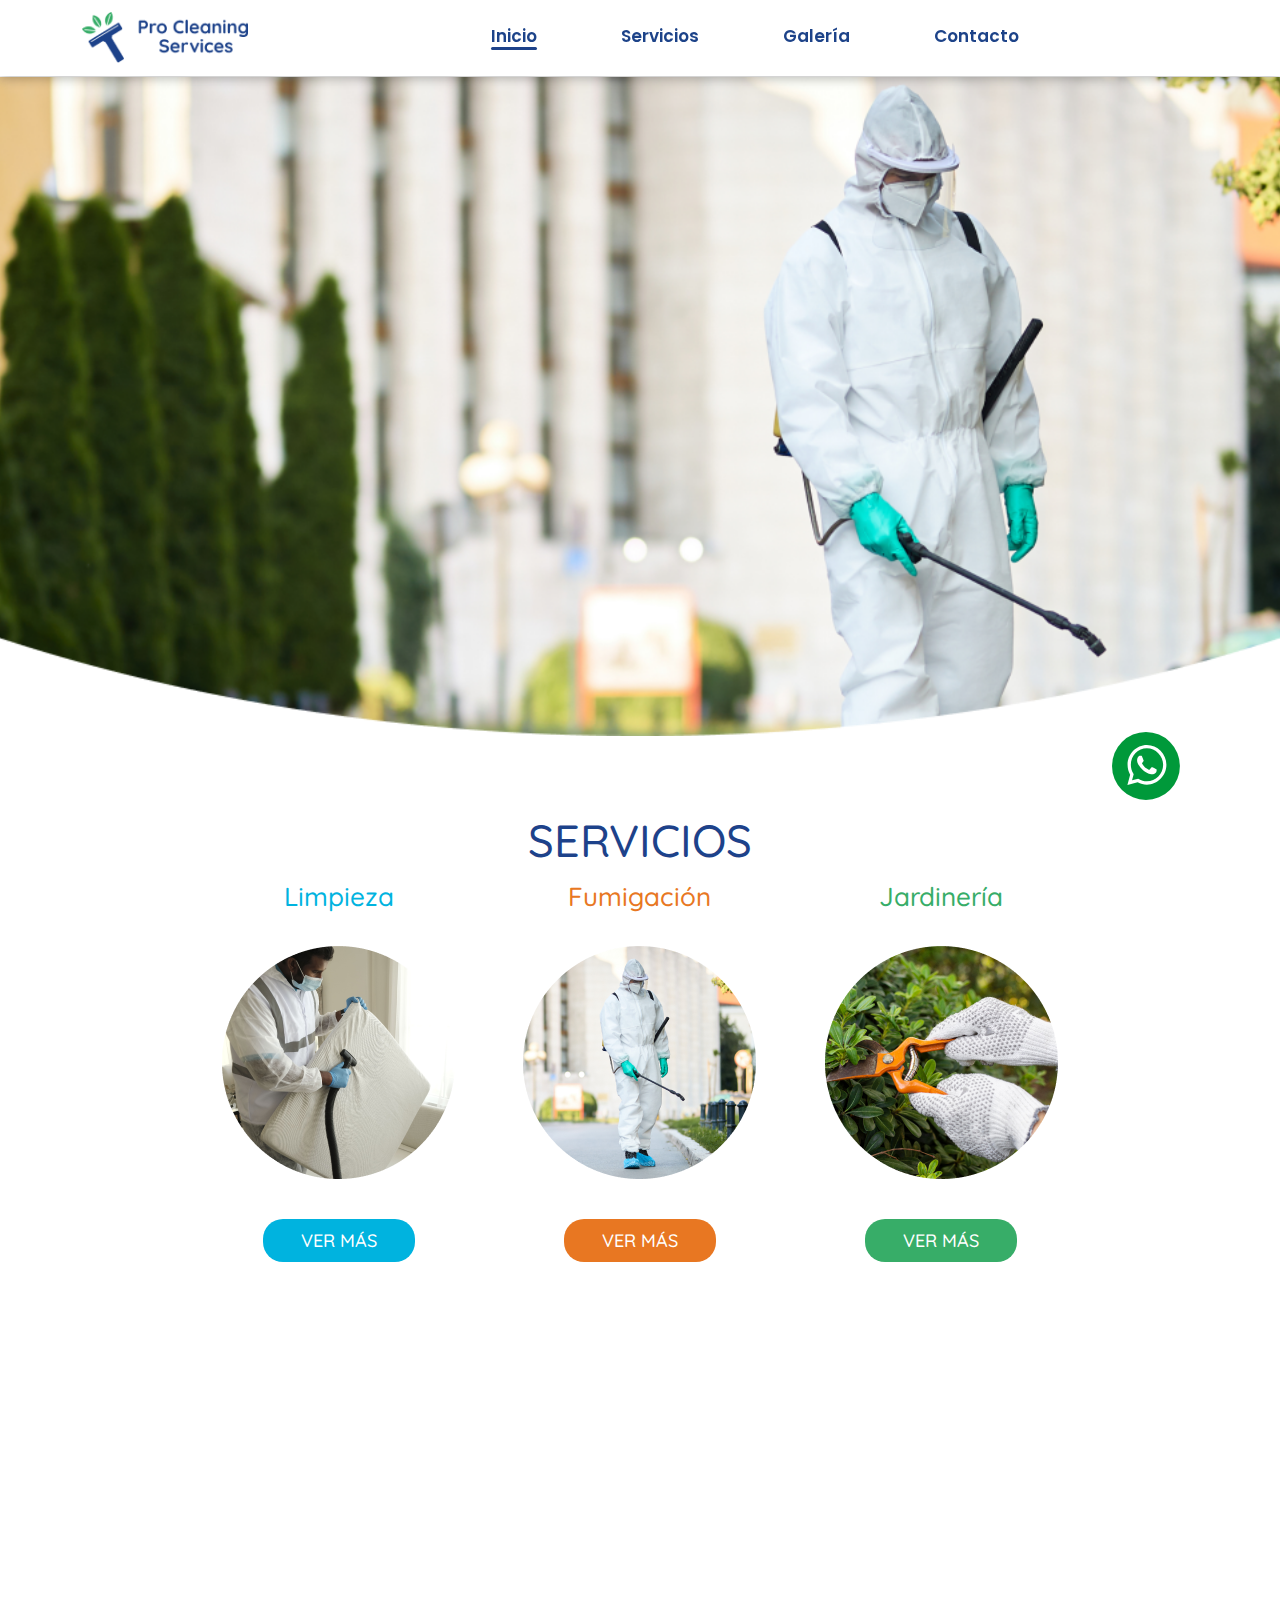
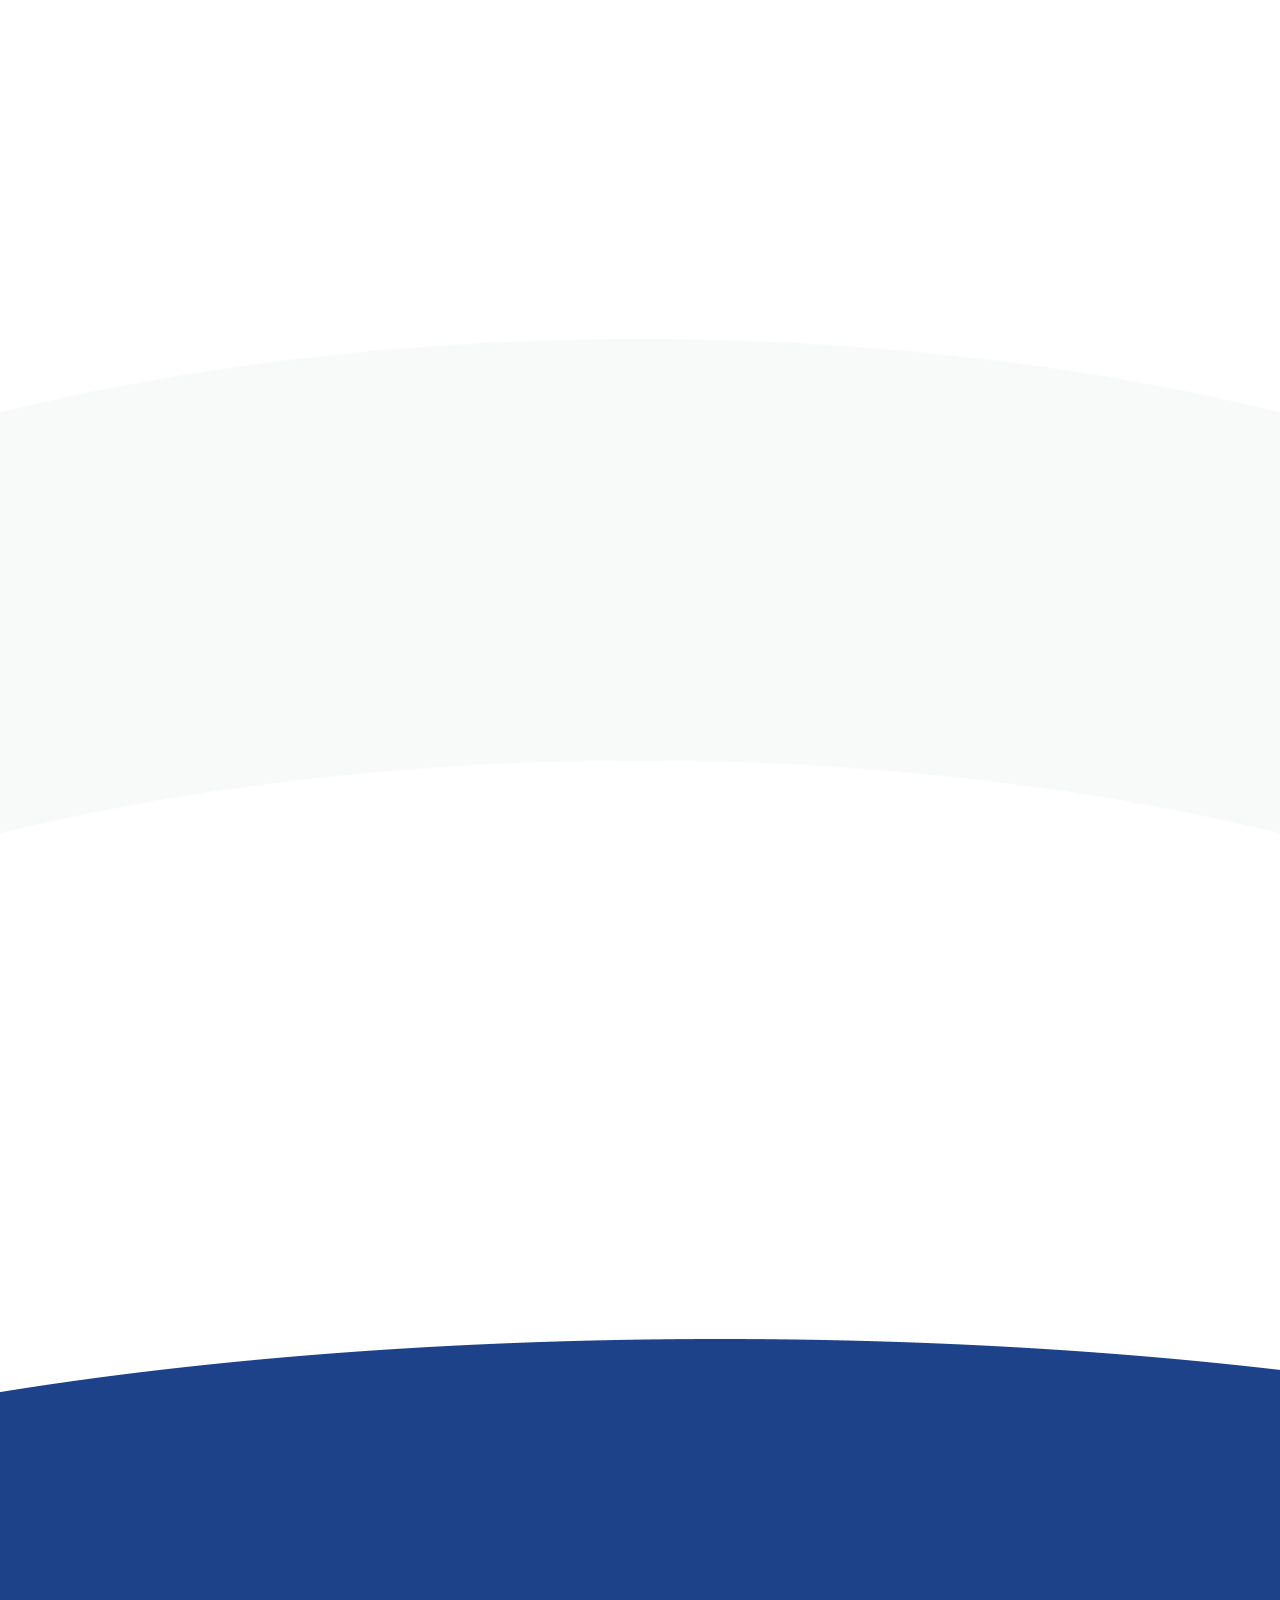
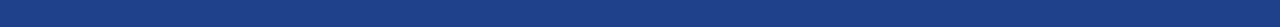
==== commit 93776507: "fix proclean" ====
--- a/index.html
+++ b/index.html
@@ -3,7 +3,7 @@
 <head>
     <meta charset="UTF-8">
     <meta http-equiv="X-UA-Compatible" content="IE=edge">
-    <meta name="viewport" content="width=device-width, initial-scale=1.0">
+    <meta name="viewport" content="width=device-width, initial-scale=1.0, minimum-scale=1.0" />
     <title>Document</title>
     	<link rel="stylesheet" href="assets/css/bootstrap.min.css">
 	<link rel="stylesheet" href="assets/css/meanmenu.css">
@@ -16,7 +16,7 @@
 	<link rel="stylesheet" href="assets/css/slick-theme.min.css">
 	<link rel="stylesheet" href="style.css">
 	<link rel="stylesheet" href="assets/css/responsive.css">
-	<link rel="stylesheet" href="assets/css/animate.min.css">
+	<link rel="stylesheet" href="assets/css/animate.css">
 </head>
 <body>
 		<div class="header-top-menu-area">
@@ -24,7 +24,7 @@
 				<div class="row">
 					<!-- logo start -->
 					<div class="col-xl-2 col-lg-2 col-md-3 col-sm-3 logo-start">
-						<div class="header-logo">
+						<div class="header-logo wow">
 							<a href="index.html"><img src="assets/img/proclean-logo.png" alt="logo" class="img-fluid"></a>
 						</div>
 					</div>
@@ -34,17 +34,21 @@
 							<div class="main-menu">
 								<nav id="mobile-menu">
 									<ul class="header-sub-area">
-										<li><a href="">Inicio <span class="line"></span></a></li>
-										<li><a href="">Servicios</a></li>
-										<li><a href="">Galería</a></li>
-										<li><a href="">Contacto</a></li>
+										<li><a href="/">Inicio <span class="line"></span></a></li>
+										<li><a href="/servicios.html">Servicios</a></li>
+										<li><a href="/galeria.html">Galería</a></li>
+										<li><a href="/contacto.html">Contacto</a></li>
 									</ul>
 								</nav>
 							</div>
 						</div>
 					</div>
 					<div class="col-12 p-0">
-						<div class="mobile-menu"></div>
+						<div class="mobile-menu">
+							<span></span>
+							<span></span>
+							<span></span>
+						</div>
 					</div>
 					<!-- main menu area end -->
 				</div>
@@ -60,23 +64,23 @@
 		  </section>
 		  <section>
 <div class="m-services">
-				<h1 class="m-service-title">SERVICIOS</h1>
+				<h1 class="m-service-title wow fadeInUp">SERVICIOS</h1>
 				<div class="m-service-content">
-					<div class="m-service-info">
+					<div class="m-service-info wow fadeInLeft">
 						<span class="m-service-sub">Limpieza</span>
 						<div>
 							<img class="m-service-img" src="./assets/img/img-service-limpieza.png" alt="img">
 						</div>
 						<button class="m-service-btn">VER MÁS</button>
 					</div>
-					<div class="m-service-info">
+					<div class="m-service-info wow fadeInUp">
 						<span class="m-service-sub fum">Fumigación</span>
 						<div>
 							<img class="m-service-img" src="./assets/img/img-service-fumigacion.png" alt="">
 						</div>
 						<button class="m-service-btn fum">VER MÁS</button>
 					</div>
-					<div class="m-service-info">
+					<div class="m-service-info wow fadeInRight">
 						<span class="m-service-sub garden">Jardinería</span>
 						<div>
 							<img class="m-service-img" src="./assets/img/img-service-jardineria.png" alt="">
@@ -88,20 +92,20 @@
 		  </section>
 		  <section>
 			<div class="m-about">
-				<h1 class="m-about-title">SOBRE NOSOTROS</h1>
-				<p class="m-about-text">ProCleaning Services es una empresa conformada por personal capacitado en limpieza,
+				<h1 class="m-about-title wow fadeInUp">SOBRE NOSOTROS</h1>
+				<p class="m-about-text wow fadeInUp">ProCleaning Services es una empresa conformada por personal capacitado en limpieza,
 					jardinería y fumigación; buscando brindar un servicio de calidad, confianza y exclusivo a
 					todos nuestros clientes.
 					</p>
 				<div class="m-about-content">
-					<div class="m-about-ball">
+					<div class="m-about-ball wow fadeInLeft">
 						<span class="m-title">VISIÓN</span>
 						<p class="m-content">Posicionarnos como una empresa líder en nuestros sectores, reconocidos por ofrecer un trabajo profesional y de calidad en nuestros servicios de limpieza, jardinería y fumigación a nivel nacional.</p>
 					</div>
 					<div>
-						<img src="./assets/img/img-about-dart.png" alt="img">
-					</div>
-					<div class="m-about-ball">
+						<img class="wow fadeInUp" src="./assets/img/img-about-dart.png" alt="img">
+					</div>
+					<div class="m-about-ball wow fadeInRight">
 						<span class="m-title">MISIÓN </span>
 						<p class="m-content">Brindar un servicio de calidad y personalizado con la finalidad de superar las expectativas
 							de nuestros clientes con un personal altamente capacitado utilizando productos de la
@@ -113,21 +117,21 @@
 		  </section>
 		  <section>
 			<div class="m-values m-banner banner-valores">
-				<h1 class="m-values-title">VALORES</h1>
+				<h1 class="m-values-title wow fadeInUp">VALORES</h1>
 				<div class="m-values-content">
-					<div class="m-item">
+					<div class="m-item wow fadeInLeft">
 						<img src="./assets/img/img-confianza.png" alt="confianza">
 						<p class="m-value">Confianza</p>
 					</div>
-					<div class="m-item">
+					<div class="m-item wow fadeInLeft">
 						<img src="./assets/img/img-quality.png" alt="quality">
 						<p class="m-value">Trabajo de calidad</p>
 					</div>
-					<div class="m-item">
+					<div class="m-item wow fadeInRight">
 						<img src="./assets/img/img-responsibility.png" alt="responsibility">
 						<p class="m-value">Responsabilidad</p>
 					</div>
-					<div class="m-item">
+					<div class="m-item wow fadeInRight">
 						<img src="./assets/img/img-exclusivity.png" alt="exclusivity">
 						<p class="m-value">Exclusividad</p>
 					</div>
@@ -136,8 +140,8 @@
 		  </section>
 		  <section style="margin-top:0px;">
 			<div class="m-last">
-				<img src="./assets/img/img-limpieza.png" alt="img">
-				<div class="m-info">
+				<img class="wow fadeInLeft" src="./assets/img/img-limpieza.png" alt="img">
+				<div class="m-info wow fadeInRight">
 					<p>Más que una necesidad, nuestro servicio de aseo es una experiencia de de bienestar.</p>
 				</div>
 			</div>
@@ -200,5 +204,9 @@
 		<div class="floating-wsp">
 			<a href="https://wa.me/51999123456" target="_blank"><img src="./assets/img/icon-wsp.svg" alt=""></a>
 		</div>
+		<script src="./assets/js/wow.min.js"></script>
+		<script type="text/javascript">
+			new WOW().init()
+		  </script>
 </body>
 </html>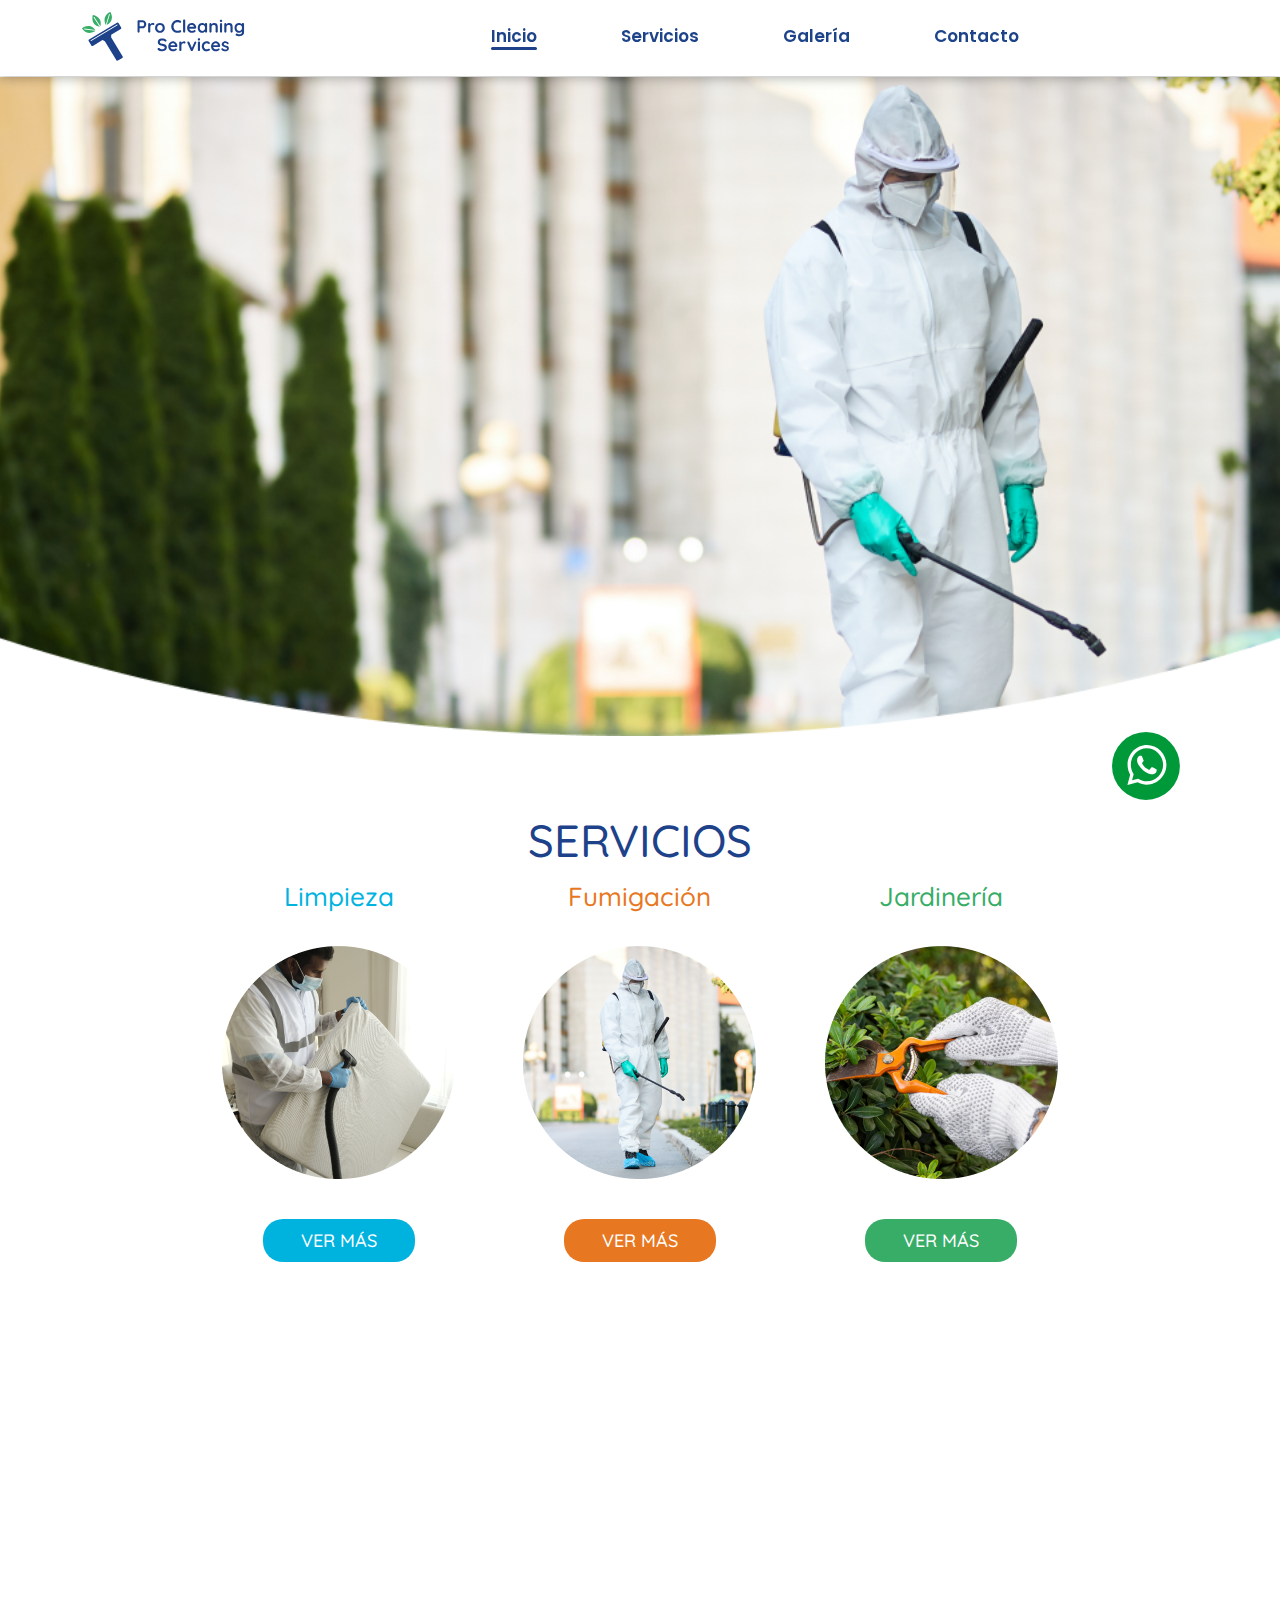
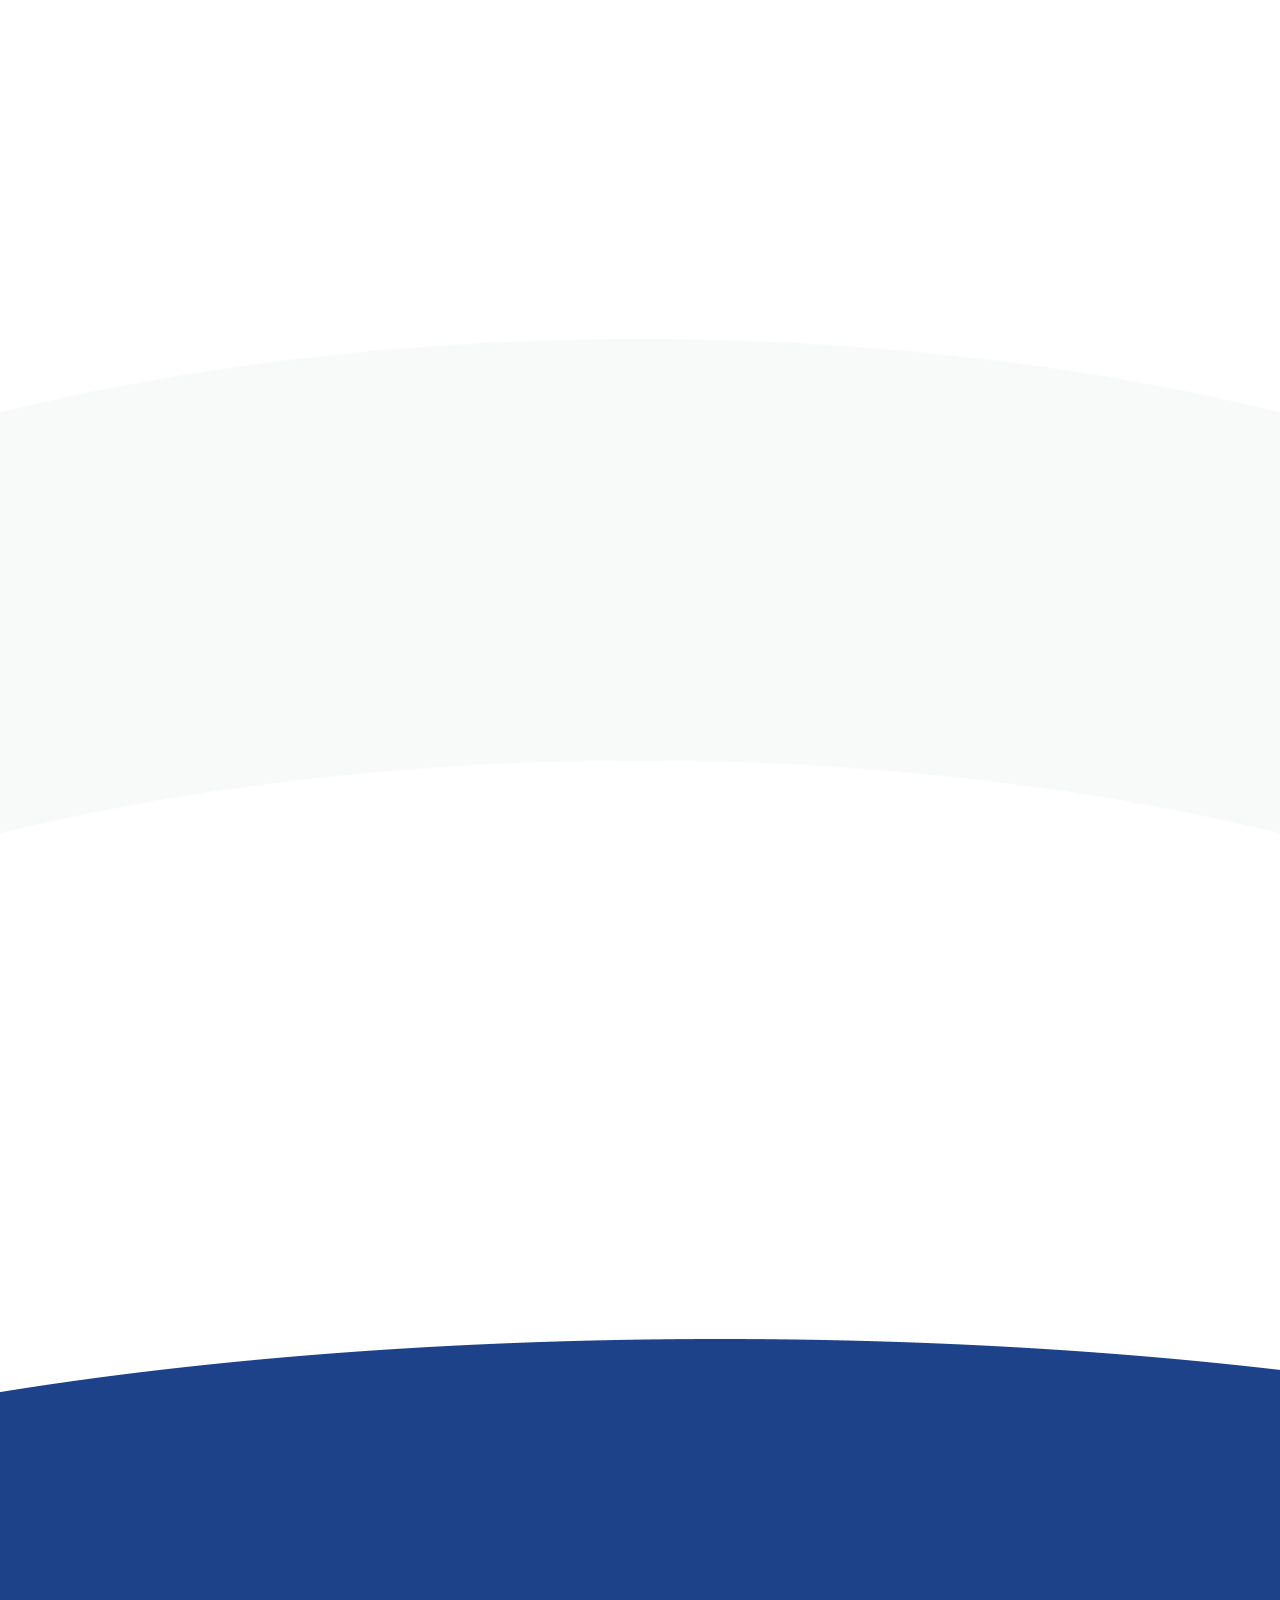
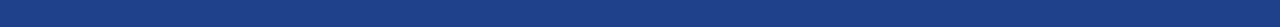
==== commit 7595f304: "obs" ====
--- a/index.html
+++ b/index.html
@@ -4,9 +4,9 @@
     <meta charset="UTF-8">
     <meta http-equiv="X-UA-Compatible" content="IE=edge">
     <meta name="viewport" content="width=device-width, initial-scale=1.0, minimum-scale=1.0" />
-    <title>Document</title>
+    <title>ProCleaning</title>
     	<link rel="stylesheet" href="assets/css/bootstrap.min.css">
-	<link rel="stylesheet" href="assets/css/meanmenu.css">
+	<link rel="stylesheet" href="./assets/css/meanmenu.css">
 	<link rel="stylesheet" href="assets/css/fontawesome-all.min.css">
 	<link rel="stylesheet" href="assets/css/scrolltop.css">
 	<link rel="stylesheet" href="assets/css/default.css">
@@ -19,41 +19,49 @@
 	<link rel="stylesheet" href="assets/css/animate.css">
 </head>
 <body>
-		<div class="header-top-menu-area">
-			<div class="container">
-				<div class="row">
-					<!-- logo start -->
-					<div class="col-xl-2 col-lg-2 col-md-3 col-sm-3 logo-start">
-						<div class="header-logo wow">
-							<a href="index.html"><img src="assets/img/proclean-logo.png" alt="logo" class="img-fluid"></a>
-						</div>
-					</div>
-					<!-- main menu area start -->
-					<div class="col-xl-10 col-lg-10 col-md-9 col-sm-9">
-						<div class="main-menu-area text-center">
-							<div class="main-menu">
-								<nav id="mobile-menu">
-									<ul class="header-sub-area">
-										<li><a href="/">Inicio <span class="line"></span></a></li>
-										<li><a href="/servicios.html">Servicios</a></li>
-										<li><a href="/galeria.html">Galería</a></li>
-										<li><a href="/contacto.html">Contacto</a></li>
-									</ul>
-								</nav>
-							</div>
-						</div>
-					</div>
-					<div class="col-12 p-0">
-						<div class="mobile-menu">
-							<span></span>
-							<span></span>
-							<span></span>
-						</div>
-					</div>
-					<!-- main menu area end -->
-				</div>
+	<div class="header-top-menu-area">
+		<div class="container">
+			<div class="row">
+				<!-- logo start -->
+				<div class="col-xl-2 col-lg-2 col-md-3 col-sm-3 logo-start">
+					<div class="header-logo wow">
+						<a href="index.html"><img src="assets/img/proclean-logo.svg" alt="logo" class="img-fluid"></a>
+					</div>
+				</div>
+				<!-- main menu area start -->
+				<div class="col-xl-10 col-lg-10 col-md-9 col-sm-9">
+					<div class="main-menu-area text-center">
+						<div class="main-menu">
+							<nav id="mobile-menu">
+								<ul class="header-sub-area">
+									<li><a href="https://creasoft.com.pe/procleaning/">Inicio <span class="line"></span></a></li>
+									<li><a href="https://creasoft.com.pe/procleaning/servicios">Servicios</a></li>
+									<li><a href="https://creasoft.com.pe/procleaning/galeria">Galería</a></li>
+									<li><a href="https://creasoft.com.pe/procleaning/contacto">Contacto</a></li>
+								</ul>
+							</nav>
+						</div>
+					</div>
+				</div>
+				<div class="col-12 p-0">
+					<div class="mobile-menu">
+						<span></span>
+						<span></span>
+						<span></span>
+					</div>
+					<nav class="mob-menu">
+						<ul>
+							<li><a href="https://creasoft.com.pe/procleaning/">Inicio <span class="line home"></span></a></li>
+							<li><a href="https://creasoft.com.pe/procleaning/servicios">Servicios</a></li>
+							<li><a href="https://creasoft.com.pe/procleaning/galeria">Galería</a></li>
+							<li><a href="https://creasoft.com.pe/procleaning/contacto">Contacto</a></li>
+						</ul>
+					</nav>
+				</div>
+				<!-- main menu area end -->
 			</div>
 		</div>
+	</div>
 		<section>
 			<div class="m-banner banner-benefics">
 			  <div class="m-container">
@@ -99,14 +107,14 @@
 					</p>
 				<div class="m-about-content">
 					<div class="m-about-ball wow fadeInLeft">
-						<span class="m-title">VISIÓN</span>
+						<span class="m-title">VISIÓN<span class="line mob"></span></span>
 						<p class="m-content">Posicionarnos como una empresa líder en nuestros sectores, reconocidos por ofrecer un trabajo profesional y de calidad en nuestros servicios de limpieza, jardinería y fumigación a nivel nacional.</p>
 					</div>
 					<div>
 						<img class="wow fadeInUp" src="./assets/img/img-about-dart.png" alt="img">
 					</div>
 					<div class="m-about-ball wow fadeInRight">
-						<span class="m-title">MISIÓN </span>
+						<span class="m-title">MISIÓN<span class="line mob"></span></span>
 						<p class="m-content">Brindar un servicio de calidad y personalizado con la finalidad de superar las expectativas
 							de nuestros clientes con un personal altamente capacitado utilizando productos de la
 							mejor calidad. Trabajamos con el mejor equipo del mercado.
@@ -140,9 +148,11 @@
 		  </section>
 		  <section style="margin-top:0px;">
 			<div class="m-last">
-				<img class="wow fadeInLeft" src="./assets/img/img-limpieza.png" alt="img">
-				<div class="m-info wow fadeInRight">
-					<p>Más que una necesidad, nuestro servicio de aseo es una experiencia de de bienestar.</p>
+				<div class="m-last-mob">
+					<img class="wow fadeInLeft" src="./assets/img/img-limpieza.png" alt="img">
+					<div class="m-info wow fadeInRight">
+						<p>Más que una necesidad, nuestro servicio de aseo es una experiencia de de bienestar.</p>
+					</div>
 				</div>
 			</div>
 		  </section>
@@ -151,7 +161,7 @@
 			  <div class="m-footer-top wow fadeInUp">
 				<ul>
 				  <li class="m-35">
-					<a href="/"><img src="./assets/img/icon-logo-footer.svg" alt="Logo Mi Cancha" /></a>
+					<a href="/"><img class="logo-footer" src="./assets/img/icon-logo-footer.svg" alt="Logo Pro Clean" /></a>
 				  </li>
 	  
 
@@ -159,37 +169,39 @@
 	  
 				<ul>
 	  
-				  <li><a href="">INICIO</a></li>
-	  
-				  <li><a href="">GALERÍA</a></li>
-	  
-				  <li><a href="">SERVICIOS</a></li>
+				  <li><a href="https://creasoft.com.pe/procleaning/">INICIO</a></li>
+	  
+				  <li><a href="https://creasoft.com.pe/procleaning/galeria">GALERÍA</a></li>
+	  
+				  <li><a href="https://creasoft.com.pe/procleaning/servicios">SERVICIOS</a></li>
 
 				  <li><a href="">POLÍTICAS DE PRIVACIDAD</a></li>
 				</ul>
 	  
 				<ul>
-				  <li>Contacto</li>	  
-				  <li><a href="tel:+51965393694"><img src="./assets/img/icon-phone.svg" alt=""> 965 393 694</a></li>
-				  <li><a href="mailto:hola@proclean.com"><img src="./assets/img/icon-mail.svg" alt=""> correo</a></li>
-				  <li><a href="https://goo.gl/maps/MH3SRegPZrduhWdB7" target="_blank"><img src="./assets/img/icon-location.svg" alt=""> Lima, Per&uacute;</a></li>
+				  <li>CONTACTO</li>	  
+				  <li><a href="tel:+51965393694"><img  class="icon" src="./assets/img/icon-phone.svg" alt=""> 965 393 694</a></li>
+				  <li><a href="mailto:hola@proclean.com"><img  class="icon" src="./assets/img/icon-mail.svg" alt="">correo@procleaning.com</a></li>
+				  <li><a href="https://goo.gl/maps/MH3SRegPZrduhWdB7" target="_blank"><img class="icon" src="./assets/img/icon-location.svg" alt=""> Lima, Per&uacute;</a></li>
 				</ul>
 	  
 				<ul>
 				  <li>SÍGUENOS</li>
 				  <li>
 					<ul class="social-container">
-					  <li>
-						<a href=""><img src="./assets/img/icon-ig.svg" alt="Instagram" /></a>
-					  </li>
-	  
-					  <li>
-						<a href=""><img src="./assets/img/icon-fb.svg" alt="Facebook" /></a>
-					  </li>
-	  
-					  <li>
-						<a href=""><img src="./assets/img/icon-twitter.svg" alt="Twitter" /></a>
-					  </li>
+<div class="social-mob">
+						  <li>
+							<a href=""><img src="./assets/img/icon-ig.svg" alt="Instagram" /></a>
+						  </li>
+		  
+						  <li>
+							<a href=""><img src="./assets/img/icon-fb.svg" alt="Facebook" /></a>
+						  </li>
+		  
+						  <li>
+							<a href=""><img src="./assets/img/icon-twitter.svg" alt="Twitter" /></a>
+						  </li>
+</div>
 					</ul>
 				  </li>
 				  <li>
@@ -204,6 +216,10 @@
 		<div class="floating-wsp">
 			<a href="https://wa.me/51999123456" target="_blank"><img src="./assets/img/icon-wsp.svg" alt=""></a>
 		</div>
+		<script type="text/javascript" src="./assets/js/jquery.min.js"></script>
+
+        <script type="text/javascript" src="./assets/js/slick.min.js"></script>    
+		<script src="./assets/js/index.js"></script>
 		<script src="./assets/js/wow.min.js"></script>
 		<script type="text/javascript">
 			new WOW().init()
--- a/style.css
+++ b/style.css
@@ -3413,13 +3413,14 @@
     color: #1D428A;
     font-weight: 700;
     margin-bottom: 50px;
+    font-family: 'QuickSand';
 }
 .m-services-subtitle {
     font-size: 32px;
     text-align: center;
     color: #00B3DF;
     font-weight: 700;
-    font-family: 'BebasKai', sans-serif;
+    font-family: 'QuickSand';
 }
 .m-services-content {
     display: flex;
@@ -3436,6 +3437,7 @@
 .m-services-body p {
     font-size: 16px;
     color: #000;
+    font-family:'CenturyGothic';
 }
 .m-services-content img {
     margin: auto;
@@ -3460,7 +3462,7 @@
 .m-banner.banner-contacto {
     background: url(./assets/img/background-banner-contact.png) no-repeat center center;
     width: 100%;
-    height: 366px;
+    height: 371px;
     background-size: cover;
 }
 .m-banner.banner-benefics {
@@ -3511,6 +3513,8 @@
 font-size: 26px;
 
 margin-top: 18px;
+font-family: 'Quicksand';
+
 }
 .m-gallery-title{
 
@@ -3523,6 +3527,8 @@
 align-items: flex-end;
 
 line-height: 43px;
+font-family: 'Quicksand';
+font-weight: 700;
 }
 .m-gallery-content.first{
 
@@ -3556,18 +3562,40 @@
     
 color: #37AD68;
 }
-.m-gallery-title.first::after{content: '';background: url(./assets/img/icon-maquina.svg)no-repeat center center;width: 78px;height: 68px;display: inline-block;margin-left: 21px;}
+.m-gallery-title.first::after{
+    content: '';
+    background: url(./assets/img/icon-maquina.svg)no-repeat center center;
+    width: 78px;
+    height: 68px;
+    display: inline-block;
+    margin-left: 21px;
+}
 .m-gallery-title.second::after{
     content: '';
-    content: '';background: url(./assets/img/icon-limpieza.png)no-repeat center center;width: 78px;height: 68px;display: inline-block;margin-left: 21px;
+    content: '';
+    background: url(./assets/img/icon-limpieza.png)no-repeat center center;
+    width: 78px;
+    height: 68px;
+    display: inline-block;
+    margin-left: 21px;
 }
 .m-gallery-title.third::after{
     content: '';
-    content: '';background: url(./assets/img/icon-fumigacion.png)no-repeat center center;width: 78px;height: 68px;display: inline-block;margin-left: 21px;
+    content: '';
+    background: url(./assets/img/icon-fumigacion.png)no-repeat center center;
+    width: 78px;
+    height: 68px;
+    display: inline-block;
+    margin-left: 21px;
 }
 .m-gallery-title.four::after{
     content: '';
-    content: '';background: url(./assets/img/icon-jardineria.png)no-repeat center center;width: 78px;height: 68px;display: inline-block;margin-left: 21px;
+    content: '';
+    background: url(./assets/img/icon-jardineria.png)no-repeat center center;
+    width: 78px;
+    height: 68px;
+    display: inline-block;
+    margin-left: 21px;
 }
 .m-gallery-imgs .slick-next, .m-gallery-imgs .slick-prev{
     background-color: #1D428A;
@@ -3610,12 +3638,54 @@
     
 overflow: auto;
 }
+.m-form.success {
+    width: 219px;
+    height: 144px;
+    background-size: contain;
+    overflow: hidden;
+    padding: 10px;
+    text-align: center;
+    margin: auto;
+}
+.m-form.warning {
+    width: 233px;
+    height: 157px;
+    background-size: contain;
+    overflow: hidden;
+    padding: 10px;
+    text-align: center;
+    margin: auto;
+}
 .m-form h2{
     font-size: 32px;
     color: #ffffff;
+    font-family: 'Quicksand';
+    font-weight: 700;
+    text-align: center;
 }
 .m-form form{
     margin: 52px 0 0 0;
+}
+.m-form.success, .m-form.warning {
+    display: none;
+}
+.m-form.success form {
+    margin: 0px;
+    text-align: center;
+    margin-top: 20px;
+    color: #1D4389;
+}
+.m-form.success form p:first-child {
+    color:#1D4389;
+    font-family: 'CenturyGothic';
+    margin-bottom: 0px;
+}
+.m-form.success form p:last-child {
+    font-size: 16px;
+    color: #6D6D6D;
+    /* margin-bottom: 0px; */
+    line-height: 20px;
+    font-family: 'CenturyGothic';
 }
 .m-form input{
     background: #FFFFFF;
@@ -3640,6 +3710,8 @@
 font-size: 16px;
     
 margin-bottom: 7px;
+font-family: 'CenturyGothic';
+color: #000;
 }
 .m-form form fieldset{
 
@@ -3656,6 +3728,17 @@
 color: #ffffff;
 display: block;
 margin: auto;
+}
+.mean-container .mean-nav {
+    background: #0c1923;
+    float: left;
+    margin-top: 60px;
+    width: 100%;
+    max-width: 174px;
+    margin-left: -15px;
+}
+.mean-container a.meanmenu-reveal {
+    margin-top: -10px;
 }
 .banner-content {
     display: -webkit-box;
@@ -3804,7 +3887,7 @@
     text-align: center;
     color: #FFFFFF;
     margin-top: 10px;
-    font-family: 'Quicksand';
+    font-family: 'CenturyGothic';
 }
 .m-about img {
     margin: auto 50px;
@@ -3822,9 +3905,9 @@
 }
 .m-values-content .m-item {
     margin: auto;
-    display: flex;
+    /* display: flex;
     flex-direction: column;
-    justify-content: space-between;
+    justify-content: space-between; */
 }
 .m-values-content .m-item .m-value {
     font-size: 18px;
@@ -3904,6 +3987,7 @@
 footer .copy {
     width: 163px;
     font-size: 12px;
+    margin: auto;
 }
 .floating-wsp {
     position: fixed;
@@ -3955,7 +4039,9 @@
     background-color: #37AD68;
 }
 
-
+.mob-menu {
+    display: none;
+}
 .whatsapp {
     width: 56px;
     height: 56px;
@@ -4062,7 +4148,7 @@
     font-size: 1px;
     font-weight: 700;
     line-height: 22px;
-    margin-top: -62px !important;
+    margin-top: -10px !important;
     margin-right: 15px;
     /* margin-bottom: -36px; */
     /* margin-bottom: -100px; */
@@ -4135,10 +4221,18 @@
 .blog-img-date .img-mob {
     display: none;
 }
+
+.social-mob {
+    display: flex;
+    margin: auto;
+    margin-left: 0px;
+}
 .btn-submit{
     width: 175px;
     height: 48px;
     padding: 8px 16px;
+    font-family: 'Quicksand';
+    font-weight: 700;
 }
 .row-client {
     display: flex;
@@ -4165,6 +4259,23 @@
     background: #1D428A;
     border-radius: 5px;
 }
+.m-footer-top .icon {
+    margin-right: 5px;
+}
+
+.line.mob {
+    display: none;
+}
+
+img.mob {
+    display: none;
+}
+.m-contacto-subtittle {
+    font-family: 'CenturyGothic';
+}
+.m-contacto-subtittle.mob {
+    display: none;
+}
 @media (max-width: 360px) {
 
 }
@@ -4188,6 +4299,149 @@
     }
 }
 @media (max-width: 768px) {
+    span.line.home {
+        width: 56px;
+        margin: auto;
+    }
+    span.line.services {
+        width: 100px;
+        margin: auto;
+    }
+    span.line.gallery {
+        width: 75px;
+        margin: auto;
+    }
+    span.line.contact {
+        width: 94px;
+        margin: auto;
+    }
+    
+.mob-menu.active {
+    display: block;
+}
+    .mob-menu {
+    position: fixed;
+    width: 174px;
+    height: 187px;
+    background: #FFFFFF;
+    box-shadow: -3px 3px 10px rgba(0, 0, 0, 0.3);
+    border-radius: 10px 0px 10px 10px;
+    right: 25px;
+    top: 85px;
+    text-align: center;
+    font-size: 20px;
+    color: #1D4389;
+    font-weight: 600;
+    font-family: 'Quicksand';
+    }
+    .mob-menu ul {
+        height: auto;
+    }
+    .mob-menu ul li {
+        height: 46.75px;
+        border: 1px #F1F1F1 solid;
+        border-left: none;
+        border-right: none;
+        margin-bottom: 0;
+        padding: 7px;
+    }
+    .mob-menu ul li:first-child {
+        border-top: none;
+        border-bottom: 1px #F1F1F1 solid;
+    }
+    .mob-menu ul li:last-child {
+        border-top: 1px solid #F1F1F1;
+        border-bottom: none;
+    }
+    .m-contacto-subtittle.desk {
+        display: none;
+    }
+    .m-contacto-subtittle.mob {
+        display: block;
+        margin: 40px 0 10px;
+    }
+    .contact-list li:nth-child(1)::before{
+        background: url(./assets/img/icon-phone.png) no-repeat center center;
+        background-size: 21px 21px;
+        margin-right: 0px;
+    }
+    .contact-list li:nth-child(2)::before{
+        background: url(./assets/img/icon-msg.png) no-repeat center center;
+        background-size: 20px 15px;
+        margin-right: 0px;
+    }
+    .contact-list li:nth-child(3)::before{
+        background: url(./assets/img/icon-ubicacion.png) no-repeat center center;
+        background-size: 16px 21px;
+        margin-right: 0px;
+    }
+    .contact-list li {
+        flex-direction: column;
+        margin: 10px 0;
+    }
+    .contact-content {
+        flex-direction:column-reverse;
+        margin: 20px;
+    }
+    .m-gallery-title.first::after {
+        background-size: 46px 40px;
+        position: relative;
+        top: 6px;
+        margin-left: 0px;
+    }
+    .m-gallery-title.second::after {
+        background-size: 39px 39px;
+        position: relative;
+        top: 6px;
+        margin-left: 0px;
+    }
+    .m-gallery-title.third::after {
+        background-size: 39px 39px;
+        position: relative;
+        top: 6px;
+        margin-left: 0px;
+    }
+    .m-gallery-title.four::after {
+        background-size: 39px 39px;
+        position: relative;
+        top: 6px;
+        margin-left: 0px;
+    }
+    .m-gallery-title {
+        font-size: 26px;
+        display: flex;
+        justify-content: center;
+    }
+    .m-gallery-content {
+        font-size: 16px;
+        text-align: center;
+        padding: 0 10px;
+    }
+    .m-gallery-imgs {
+        margin:20px auto;
+        width: 100%;
+        text-align: center;
+    }
+    .m-gallery-imgs .slick-next {
+        right: 10px;
+    }
+    .m-gallery-imgs img {
+        max-width: 250px;
+    }
+    .m-gallery-imgs img.scnd {
+        max-width: 150px;
+        max-height: 167px;
+    }
+    img.desk {
+        display: none;
+    }
+    img.mob {
+        display: block;
+    }
+    .floating-wsp {
+        right: 20px;
+        bottom: 20px;
+    }
     .laundryka-services-area h2 {
         text-align: center;
     }
@@ -4252,8 +4506,17 @@
         width: 360px;
         height: 227px;
     }
+    .m-service-title {
+        font-weight: 800;
+    }
     .m-about-ball .m-title{
         color: #1D4389;
+        font-weight: 800;
+    }
+    .line.mob {
+        display: block;
+        width: 105px;
+        margin: auto;
     }
     .m-about-ball .m-title::after{
         content: '';
@@ -4261,26 +4524,66 @@
     .m-about-ball .m-content{
         color: #5A5A5A;
         width: 360px;
+        padding: 10px;
     }
     .m-values-content{
         display: flex;
         flex-wrap: wrap;
         width: 360px;
+        margin: auto
+    }
+    .m-services-subtitle {
+        font-size: 26px;
+    }
+    .m-services-content{
+        display: block;
+        margin: 30px auto;
+    }
+    .m-services-content img {
+        max-width: 229px;
+        margin: auto;
+    }
+    .m-services-body p {
+        padding: 0 10px;
+        margin-top: 15px;
+    }
+    .m-services-content img.left {
+        margin: auto;
+    }
+    .section-mob {
+        margin-top: 20px;
+    }
+    .m-services-title {
+        font-size: 30px;
+        margin-bottom: 20px;
+    }
+    .slick-prev {
+        background-position: 8px 5px;
+        background-size: 12px;
+    }
+    .slick-next {
+        background-size: 12px;
     }
     .m-values-title{
         font-size: 26px;
     }
-    .m-values-content .m-item{
-        margin: 0;
+    .m-values-content .m-item {
+        /* margin: auto; */
+        width: 100%;
+        max-width: 180px;
+        margin: auto;
     }
     .m-values-content .m-item img{
-width: 52%;
+        width: 100%;
+        max-width: 60px;
     }
     .m-values-content .m-item .m-value{
         margin-top: 11px;
     }
     .m-banner.banner-valores{
+        background: url(./assets/img/background-banner-valores-mob.png) no-repeat center center;
         height: 320px;
+        padding: 10px 0;
     }
     .m-info p{
         padding: 16px;
@@ -4315,6 +4618,68 @@
     width: 100%;
     height: 217px;
     background-size: cover;
+}
+.m-banner.banner-servicios {
+    background: url(./assets/img/background-banner-services-mob.png) no-repeat center center;
+    width: 100%;
+    height: 113px;
+    background-size: cover;
+}
+.m-banner.banner-servicios-fondo {
+    background: url(./assets/img/background-banner-services-fondo-mob.png) no-repeat center center;
+    height: 2115px;
+    background-size: cover;
+    padding: 1px 0;
+}
+.m-banner.banner-galeria {
+    background: url(./assets/img/background-banner-gallery-mob.png) no-repeat center center;
+    width: 100%;
+    height: 113px;
+    background-size: cover;
+}
+.m-banner.banner-contacto {
+    background: url(./assets/img/background-banner-contact-mob.png) no-repeat center center;
+    width: 100%;
+    height: 113px;
+    background-size: cover;
+}
+.m-form {
+    max-width: 302px;
+    padding: 20px;
+    background-size: 302px 74px;
+}
+.m-form h2 {
+    font-size: 26px;
+}
+.m-services-body {
+    width: 100%;
+    text-align: center;
+}
+.m-service-img {
+    margin: 10px auto 20px;
+}
+.m-service-btn {
+    margin-bottom: 15px;
+}
+footer {
+    background: url(./assets/img/background-footer-mob.png) no-repeat;
+    height: 489px;
+}
+footer .m-container {
+    padding: 1px 0 0;
+}
+.m-container .m-footer-top {
+    display: block;
+    text-align: center;
+}
+.logo-footer {
+    max-width: 182px;
+}
+.m-35 {
+    margin: 20px auto;
+}
+.social-mob {
+    margin: auto;
 }
 .m-service-content{
     flex-direction: column;
@@ -4337,19 +4702,25 @@
         
 display: inline-block;
     }
+    .m-last {
+        margin-top: 0px;
+        height: 300px;
+    }
+    .m-last-mob {
+        text-align: left;
+    }
     .m-last img{
-        width: 200px;
+        width: 233px;
+        height: 216px;
+        margin-left: 20px;
     }
     .m-info{
-
-width: 160px;
-
-height: 160px;
-
-margin: 75px;
-
-    }
-    
+        width: 160px;
+        height: 160px;
+        margin: auto 0px;
+        bottom: 125px;
+        left: 180px;
+    }
     .header-top-area .container .row div.header-left {
         text-align:left;
         margin-left: 0;
@@ -4404,13 +4775,17 @@
         font-size: 12px;
         padding: 5px;
     }
+    .slick-prev, .slick-next {
+        width: 30px;
+        height: 30px;
+    }
     .slick-next {
-        right: 7px;
-        top: 210px;
+        right: 15px;
+        top: -17px;
     }
     .slick-prev {
-        left: 7px;
-        top: 210px;
+        left: 17px;
+        top: -17px;
     }
     .laundryka-about-area .back-img {
         display: block;
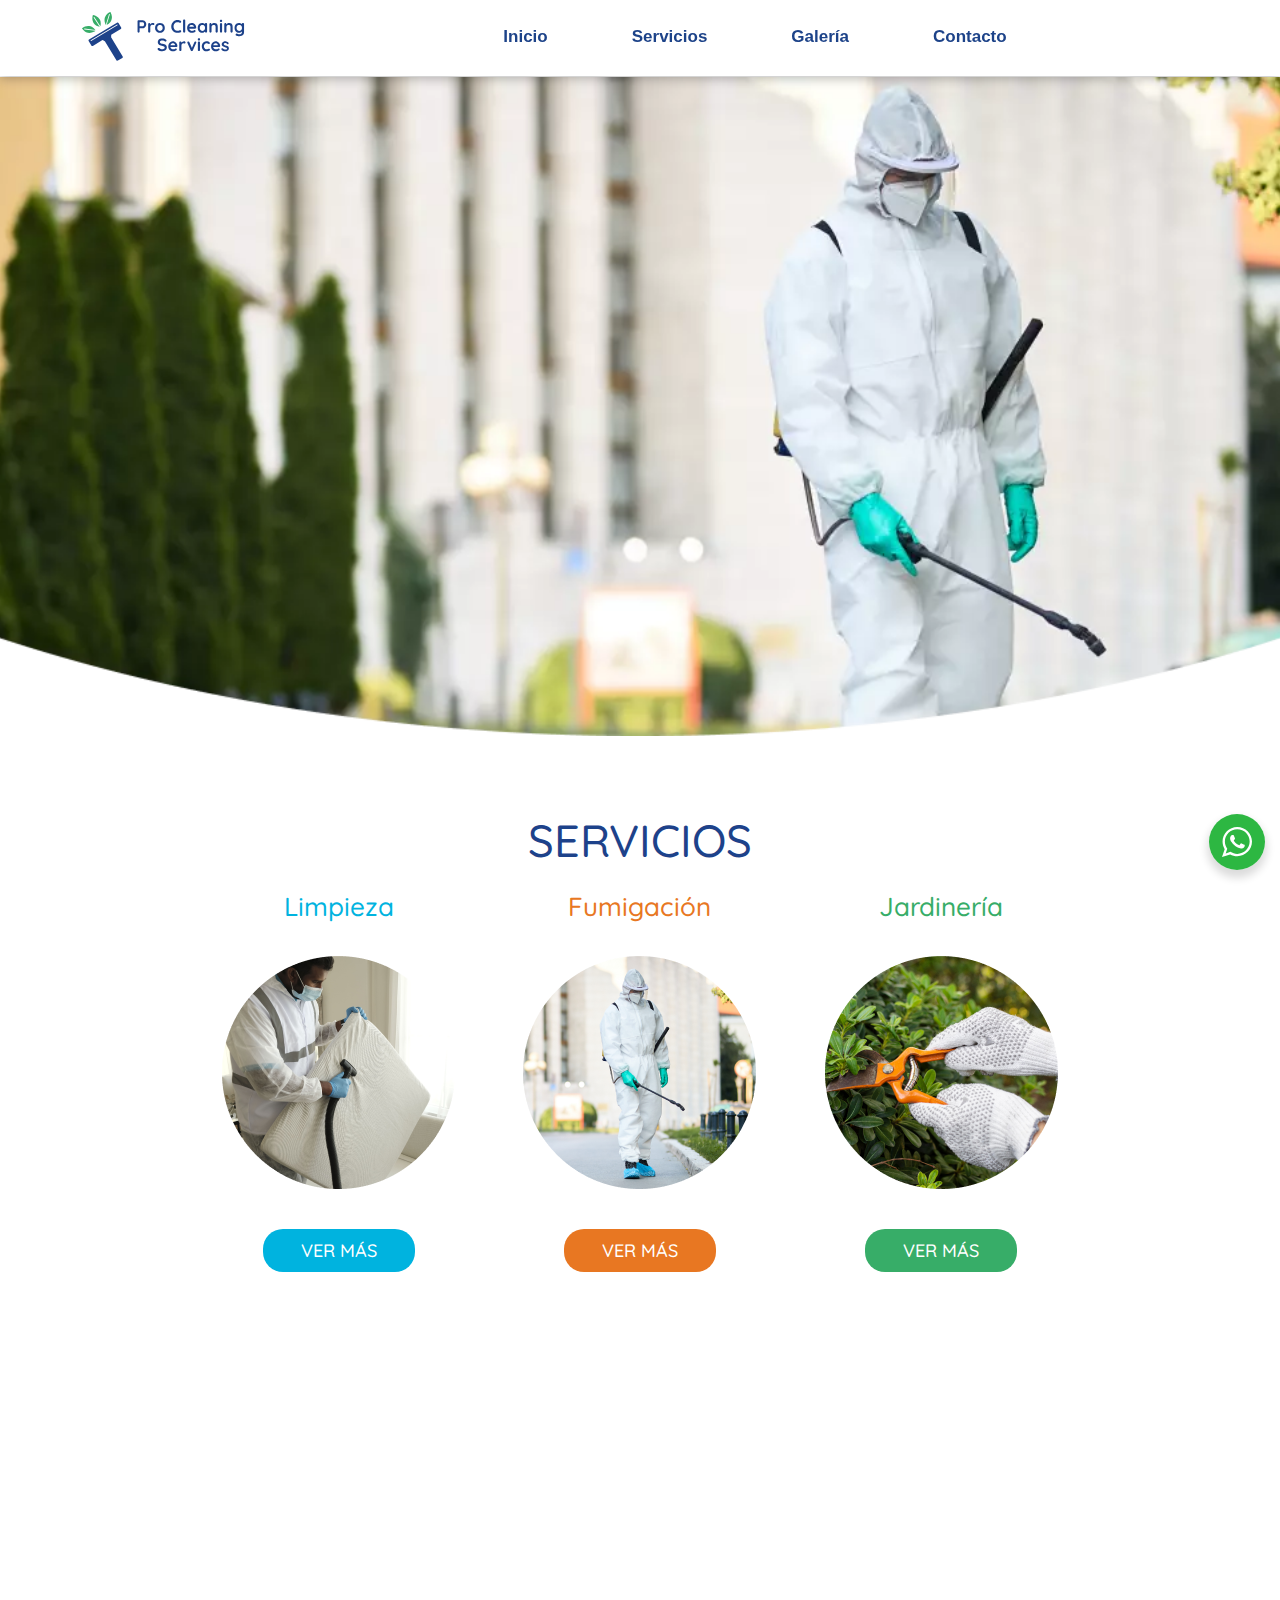
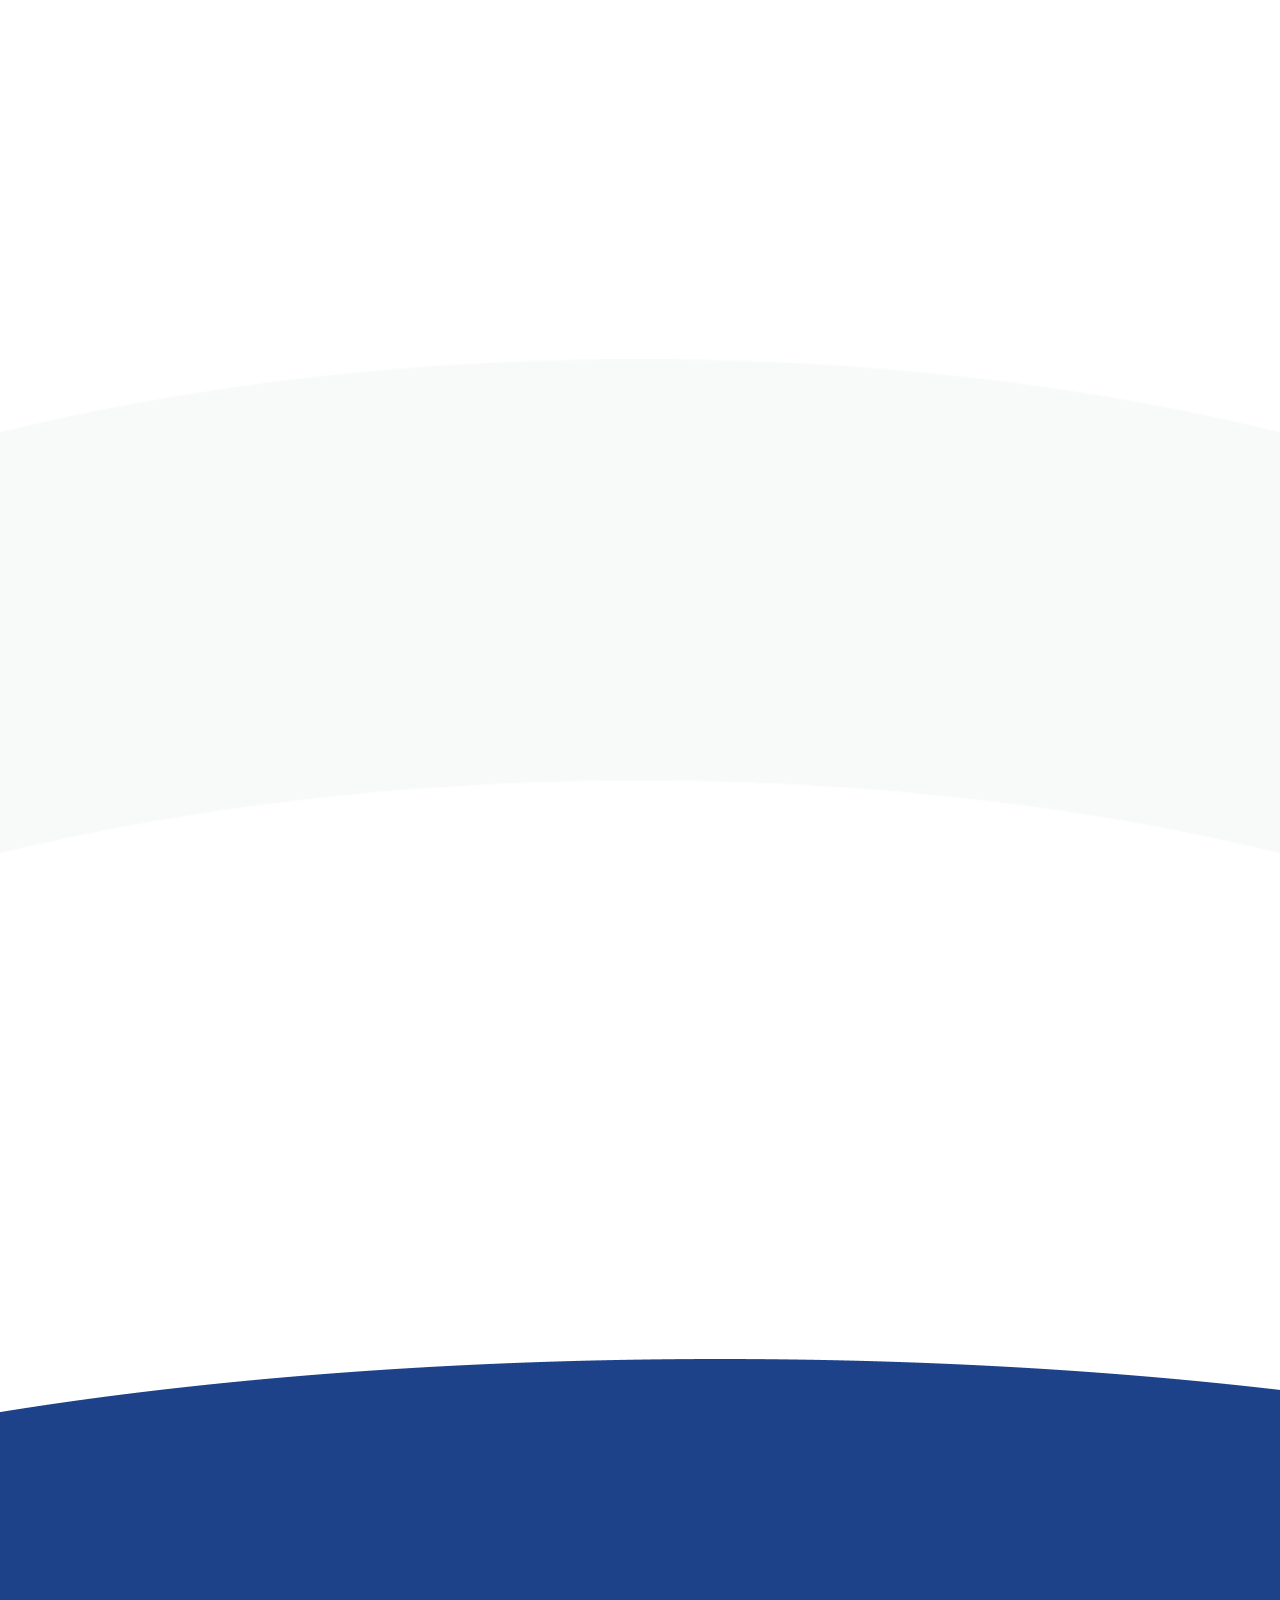
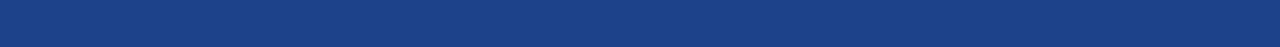
==== commit 2aff6c7e: "Obs" ====
--- a/index.html
+++ b/index.html
@@ -4,18 +4,11 @@
     <meta charset="UTF-8">
     <meta http-equiv="X-UA-Compatible" content="IE=edge">
     <meta name="viewport" content="width=device-width, initial-scale=1.0, minimum-scale=1.0" />
-    <title>ProCleaning</title>
-    	<link rel="stylesheet" href="assets/css/bootstrap.min.css">
-	<link rel="stylesheet" href="./assets/css/meanmenu.css">
-	<link rel="stylesheet" href="assets/css/fontawesome-all.min.css">
-	<link rel="stylesheet" href="assets/css/scrolltop.css">
-	<link rel="stylesheet" href="assets/css/default.css">
-	<link rel="stylesheet" href="assets/css/wedget.css">
-	<link rel="stylesheet" href="assets/css/btn.min.css">
-	<link rel="stylesheet" href="assets/css/slick.min.css">
-	<link rel="stylesheet" href="assets/css/slick-theme.min.css">
+	<meta name="description" content="Descubre cómo nuestros expertos en limpieza pueden hacer que tu hogar o negocio brille como nuevo. En Pro Cleaning Services, ofrecemos una amplia variedad de servicios de limpieza personalizados y asequibles para satisfacer tus necesidades. ¡Contáctanos hoy mismo para obtener una cotización gratuita y deja que nuestro equipo de limpieza profesional haga el trabajo por ti!">
+    <title>Pro Cleaning Services</title>
+	<link rel="icon" type="image/x-icon" href="assets/img/favicon.ico">
+	<link rel="stylesheet" href="assets/css/bootstrap.min.css">
 	<link rel="stylesheet" href="style.css">
-	<link rel="stylesheet" href="assets/css/responsive.css">
 	<link rel="stylesheet" href="assets/css/animate.css">
 </head>
 <body>
@@ -34,10 +27,10 @@
 						<div class="main-menu">
 							<nav id="mobile-menu">
 								<ul class="header-sub-area">
-									<li><a href="https://creasoft.com.pe/procleaning/">Inicio <span class="line"></span></a></li>
-									<li><a href="https://creasoft.com.pe/procleaning/servicios">Servicios</a></li>
-									<li><a href="https://creasoft.com.pe/procleaning/galeria">Galería</a></li>
-									<li><a href="https://creasoft.com.pe/procleaning/contacto">Contacto</a></li>
+									<li><a href="/">Inicio <span class="line"></span></a></li>
+									<li><a href="/procleaning/servicios.html">Servicios <span class="line"></span></a></li>
+									<li><a href="/procleaning/galeria.html">Galería <span class="line"></span></a></li>
+									<li><a href="/procleaning/contacto.html">Contacto <span class="line"></span></a></li>
 								</ul>
 							</nav>
 						</div>
@@ -51,10 +44,10 @@
 					</div>
 					<nav class="mob-menu">
 						<ul>
-							<li><a href="https://creasoft.com.pe/procleaning/">Inicio <span class="line home"></span></a></li>
-							<li><a href="https://creasoft.com.pe/procleaning/servicios">Servicios</a></li>
-							<li><a href="https://creasoft.com.pe/procleaning/galeria">Galería</a></li>
-							<li><a href="https://creasoft.com.pe/procleaning/contacto">Contacto</a></li>
+							<li><a href="/">Inicio <span class="line home"></span></a></li>
+							<li><a href="/procleaning/servicios.html">Servicios</a></li>
+							<li><a href="/procleaning/galeria.html">Galería</a></li>
+							<li><a href="/procleaning/contacto.html">Contacto</a></li>
 						</ul>
 					</nav>
 				</div>
@@ -77,21 +70,21 @@
 					<div class="m-service-info wow fadeInLeft">
 						<span class="m-service-sub">Limpieza</span>
 						<div>
-							<img class="m-service-img" src="./assets/img/img-service-limpieza.png" alt="img">
+							<img class="m-service-img" src="./assets/img/img-service-limpieza.png" alt="limpieza">
 						</div>
 						<button class="m-service-btn">VER MÁS</button>
 					</div>
 					<div class="m-service-info wow fadeInUp">
 						<span class="m-service-sub fum">Fumigación</span>
 						<div>
-							<img class="m-service-img" src="./assets/img/img-service-fumigacion.png" alt="">
+							<img class="m-service-img" src="./assets/img/img-service-fumigacion.png" alt="fumigación">
 						</div>
 						<button class="m-service-btn fum">VER MÁS</button>
 					</div>
 					<div class="m-service-info wow fadeInRight">
 						<span class="m-service-sub garden">Jardinería</span>
 						<div>
-							<img class="m-service-img" src="./assets/img/img-service-jardineria.png" alt="">
+							<img class="m-service-img" src="./assets/img/img-service-jardineria.png" alt="jardinería">
 						</div>
 						<button class="m-service-btn garden">VER MÁS</button>
 					</div>
@@ -108,16 +101,19 @@
 				<div class="m-about-content">
 					<div class="m-about-ball wow fadeInLeft">
 						<span class="m-title">VISIÓN<span class="line mob"></span></span>
-						<p class="m-content">Posicionarnos como una empresa líder en nuestros sectores, reconocidos por ofrecer un trabajo profesional y de calidad en nuestros servicios de limpieza, jardinería y fumigación a nivel nacional.</p>
+						<p class="m-content">Posicionarnos como una empresa líder en nuestro sector, siendo reconocidos por
+							un trabajo profesional y de calidad en los servicios de limpieza, jardinería y fumigación a
+							nivel nacional.</p>
 					</div>
 					<div>
-						<img class="wow fadeInUp" src="./assets/img/img-about-dart.png" alt="img">
+						<img class="wow fadeInUp" src="./assets/img/img-about-dart.png" alt="img-about">
 					</div>
 					<div class="m-about-ball wow fadeInRight">
 						<span class="m-title">MISIÓN<span class="line mob"></span></span>
-						<p class="m-content">Brindar un servicio de calidad y personalizado con la finalidad de superar las expectativas
-							de nuestros clientes con un personal altamente capacitado utilizando productos de la
-							mejor calidad. Trabajamos con el mejor equipo del mercado.
+						<p class="m-content">Brindar un servicio personalizado y de calidad, con la finalidad de superar las
+							expectativas de nuestros clientes contando con el personal capacitado y utilizando
+							productos de la mejor calidad del mercado. Trabajamos con el mejor equipo de limpieza,
+							jardinería y fumigación del mercado.
 							</p>
 					</div>
 				</div>
@@ -149,7 +145,7 @@
 		  <section style="margin-top:0px;">
 			<div class="m-last">
 				<div class="m-last-mob">
-					<img class="wow fadeInLeft" src="./assets/img/img-limpieza.png" alt="img">
+					<img class="wow fadeInLeft" src="./assets/img/img-limpieza.png" alt="limpieza">
 					<div class="m-info wow fadeInRight">
 						<p>Más que una necesidad, nuestro servicio de aseo es una experiencia de de bienestar.</p>
 					</div>
@@ -180,9 +176,9 @@
 	  
 				<ul>
 				  <li>CONTACTO</li>	  
-				  <li><a href="tel:+51965393694"><img  class="icon" src="./assets/img/icon-phone.svg" alt=""> 965 393 694</a></li>
-				  <li><a href="mailto:hola@proclean.com"><img  class="icon" src="./assets/img/icon-mail.svg" alt="">correo@procleaning.com</a></li>
-				  <li><a href="https://goo.gl/maps/MH3SRegPZrduhWdB7" target="_blank"><img class="icon" src="./assets/img/icon-location.svg" alt=""> Lima, Per&uacute;</a></li>
+				  <li><a href="tel:+51965393694"><img  class="icon" src="./assets/img/icon-phone.svg" alt="celular"> 965 393 694</a></li>
+				  <li><a href="mailto:hola@proclean.com"><img  class="icon" src="./assets/img/icon-mail.svg" alt="correo">correo@procleaning.com</a></li>
+				  <li><a href="https://goo.gl/maps/MH3SRegPZrduhWdB7" target="_blank"><img class="icon" src="./assets/img/icon-location.svg" alt="dirección"> Lima, Per&uacute;</a></li>
 				</ul>
 	  
 				<ul>
@@ -206,15 +202,15 @@
 				  </li>
 				  <li>
 					<ul>
-						<li class="copy">© 2022 CREASOFT. Todos los derechos reservados.</li>
+						<li class="copy">© 2023 Pro Cleaning Services Todos los derechos reservados.</li>
 					  </ul>
 				  </li>
 				</ul>
 			  </div>
 			</div>
 		  </footer>
-		<div class="floating-wsp">
-			<a href="https://wa.me/51999123456" target="_blank"><img src="./assets/img/icon-wsp.svg" alt=""></a>
+		<div class="whatsapp">
+			<a href="https://wa.me/51999123456" target="_blank"></a>
 		</div>
 		<script type="text/javascript" src="./assets/js/jquery.min.js"></script>
 
--- a/style.css
+++ b/style.css
@@ -50,16 +50,6 @@
  */
 
 /* Google Fonts */
-
-@import url('https://fonts.googleapis.com/css?family=Poppins:400,400i,500,600,700|Ubuntu:400,500,700&display=swap');
-
-@font-face {
-    font-family: BebasKai;
-    src: url(./assets/fonts/BebasKai.ttf);
-    font-weight: normal;
-    font-style: normal;
-    font-display: swap;
-  }
   @font-face {
     font-family: Quicksand;
     src: url(./assets/font/Quicksand-Medium.ttf);
@@ -168,7 +158,7 @@
     list-style: none;}
 
 li {
-    margin-bottom: 10px;
+    margin-bottom: 15px;
     font-family: 'Quicksand';
 }
 
@@ -3453,26 +3443,34 @@
     max-width: 420px;
     height: 280px;
 }
+button.m-service-btn:hover {
+    -webkit-transform: translateY(-3px);
+    -ms-transform: translateY(-3px);
+    transform: translateY(-3px);
+    -webkit-box-shadow: 0 10px 20px rgba(0, 0, 0, .2);
+    box-shadow: 0 10px 20px rgba(0, 0, 0, .2);
+    transition: all .2s;
+}
 .m-banner.banner-galeria {
-    background: url(./assets/img/background-banner-gallery.png) no-repeat center center;
+    background: url(./assets/img/background-banner-gallery.webp) no-repeat center center;
     width: 100%;
     height: 366px;
     background-size: cover;
 }
 .m-banner.banner-contacto {
-    background: url(./assets/img/background-banner-contact.png) no-repeat center center;
+    background: url(./assets/img/background-banner-contact.webp) no-repeat center center;
     width: 100%;
     height: 371px;
     background-size: cover;
 }
 .m-banner.banner-benefics {
-    background: url(./assets/img/background-banner-inicio.png) no-repeat center center;
+    background: url(./assets/img/background-banner-inicio.webp) no-repeat center center;
     width: 100%;
     height: 659px;
     background-size: cover;
 }
 .m-banner.banner-servicios {
-    background: url(./assets/img/background-banner-services.png) no-repeat center center;
+    background: url(./assets/img/background-banner-services.webp) no-repeat center center;
     width: 100%;
     height: 366px;
     background-size: cover;
@@ -3498,6 +3496,15 @@
     max-width: 1170px;
     height: inherit;
 }
+input[type=number] {
+    -moz-appearance: textfield;
+}
+
+input::-webkit-inner-spin-button,
+input::-webkit-outer-spin-button {
+    -webkit-appearance: none;
+    margin: 0
+}
 .m-container-galery{
     margin: auto;
     width: 100%;
@@ -3510,7 +3517,7 @@
 }
 .m-gallery-content{
 
-font-size: 26px;
+font-size: 24px;
 
 margin-top: 18px;
 font-family: 'Quicksand';
@@ -3622,7 +3629,7 @@
     
 width: 425px;
     
-height: 588px;
+height: 555px;
     
 background: #FFFFFF;
     
@@ -3696,6 +3703,7 @@
     padding: 0 10px;
     font-size: 16px;
     color: #414141;
+    font-family: 'CenturyGothic';
 }
 .m-form textarea{
     background: #FFFFFF;
@@ -3704,6 +3712,7 @@
     width: 100%;
     height: 85px;
     padding: 4px 10px;
+    font-family: 'CenturyGothic';
 }
 .m-form label{
     
@@ -3836,7 +3845,7 @@
 }
 .m-service-info {
     text-align: center;
-    margin: auto;
+    margin: 10px auto;
 }
 .m-service-img {
     margin: 30px auto 40px;
@@ -3880,7 +3889,7 @@
     font-family: 'Quicksand';
 }
 .m-about-ball .m-content {
-    font-size: 16px;
+    font-size: 15px;
     line-height: 21px;
     margin: auto;
     width: 251px;
@@ -3889,6 +3898,9 @@
     margin-top: 10px;
     font-family: 'CenturyGothic';
 }
+.m-about-ball:last-child .m-content {
+    font-size: 13px;
+}
 .m-about img {
     margin: auto 50px;
 }
@@ -3908,6 +3920,9 @@
     /* display: flex;
     flex-direction: column;
     justify-content: space-between; */
+}
+.m-values-content .m-item:first-child .m-value {
+    margin-top: 62px;
 }
 .m-values-content .m-item .m-value {
     font-size: 18px;
@@ -3986,13 +4001,8 @@
 }
 footer .copy {
     width: 163px;
-    font-size: 12px;
+    font-size: 11px;
     margin: auto;
-}
-.floating-wsp {
-    position: fixed;
-    right: 100px;
-    bottom: 100px;
 }
 .more {
     display: none;
@@ -4187,7 +4197,7 @@
     max-width: 700px;
     margin: auto;
 }
-.whatsapp a{
+.whatsapp a {
     width: 100%;
     height: 100%;
     background: url(./assets/img/ws.svg) no-repeat 50% rgb(45, 183, 66);
@@ -4195,7 +4205,6 @@
     -moz-background-size: 30px auto;
     display: block;
     border-radius: 50%;
-    
 }
 .slick-next.slick-disabled,  .slick-prev.slick-disabled, .slick-arrow.slick-disabled{
     opacity: 0;
@@ -4251,13 +4260,14 @@
     font-weight: 700;
     
 }
-span.line {
+span.line.active {
     width: 100%;
     display: block;
     color: black;
     height: 3px;
     background: #1D428A;
     border-radius: 5px;
+    transition: all .2s;
 }
 .m-footer-top .icon {
     margin-right: 5px;
@@ -4275,6 +4285,9 @@
 }
 .m-contacto-subtittle.mob {
     display: none;
+}
+input.border-warning{
+    border: 1px solid #ff000059;
 }
 @media (max-width: 360px) {
 
@@ -4299,6 +4312,14 @@
     }
 }
 @media (max-width: 768px) {
+    .m-values-content .m-item:first-child .m-value {
+        margin-top: 25px;
+        margin-bottom: 0px;
+    }
+    .m-values-content .m-item:nth-child(3) .m-value {
+        margin-top: 21px;
+    }
+
     span.line.home {
         width: 56px;
         margin: auto;
@@ -4438,10 +4459,6 @@
     img.mob {
         display: block;
     }
-    .floating-wsp {
-        right: 20px;
-        bottom: 20px;
-    }
     .laundryka-services-area h2 {
         text-align: center;
     }
@@ -4663,7 +4680,8 @@
 }
 footer {
     background: url(./assets/img/background-footer-mob.png) no-repeat;
-    height: 489px;
+    height: 519px;
+    background-size: cover;
 }
 footer .m-container {
     padding: 1px 0 0;
@@ -4676,7 +4694,7 @@
     max-width: 182px;
 }
 .m-35 {
-    margin: 20px auto;
+    margin: 15px auto;
 }
 .social-mob {
     margin: auto;
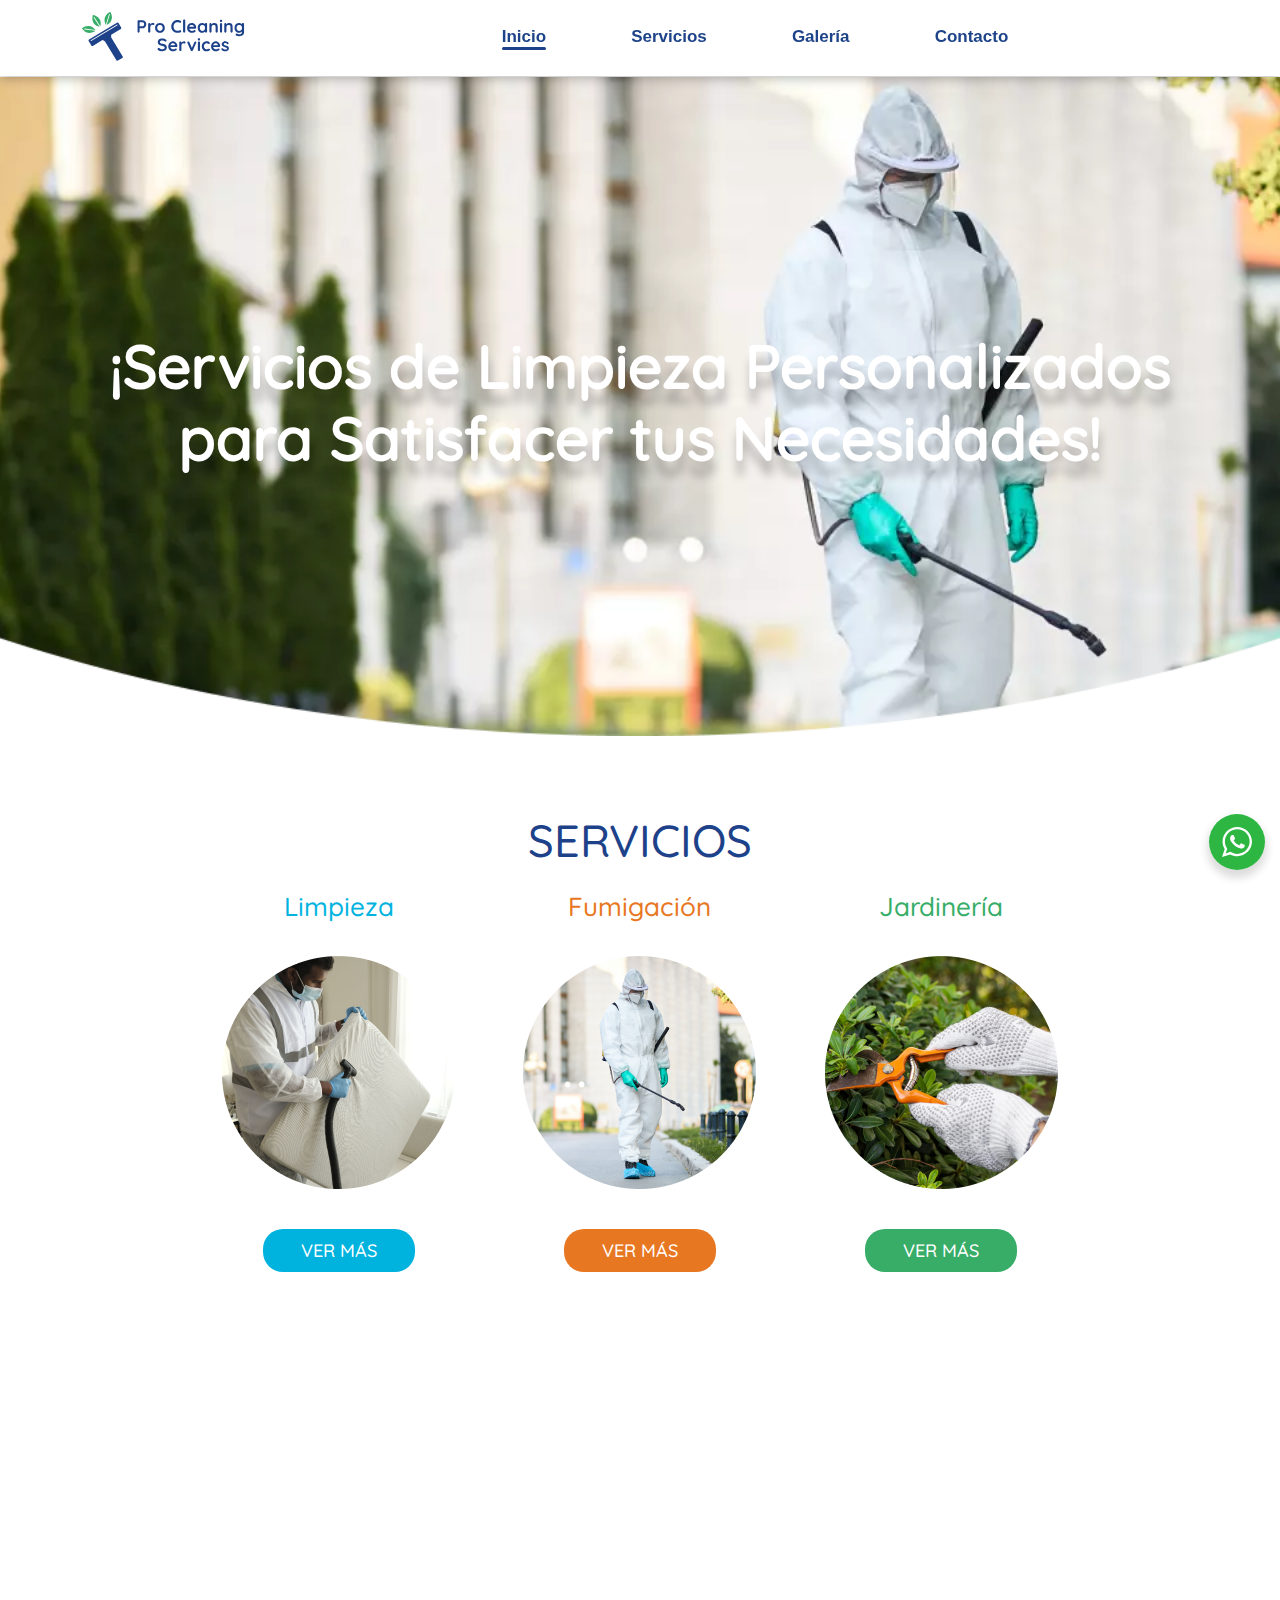
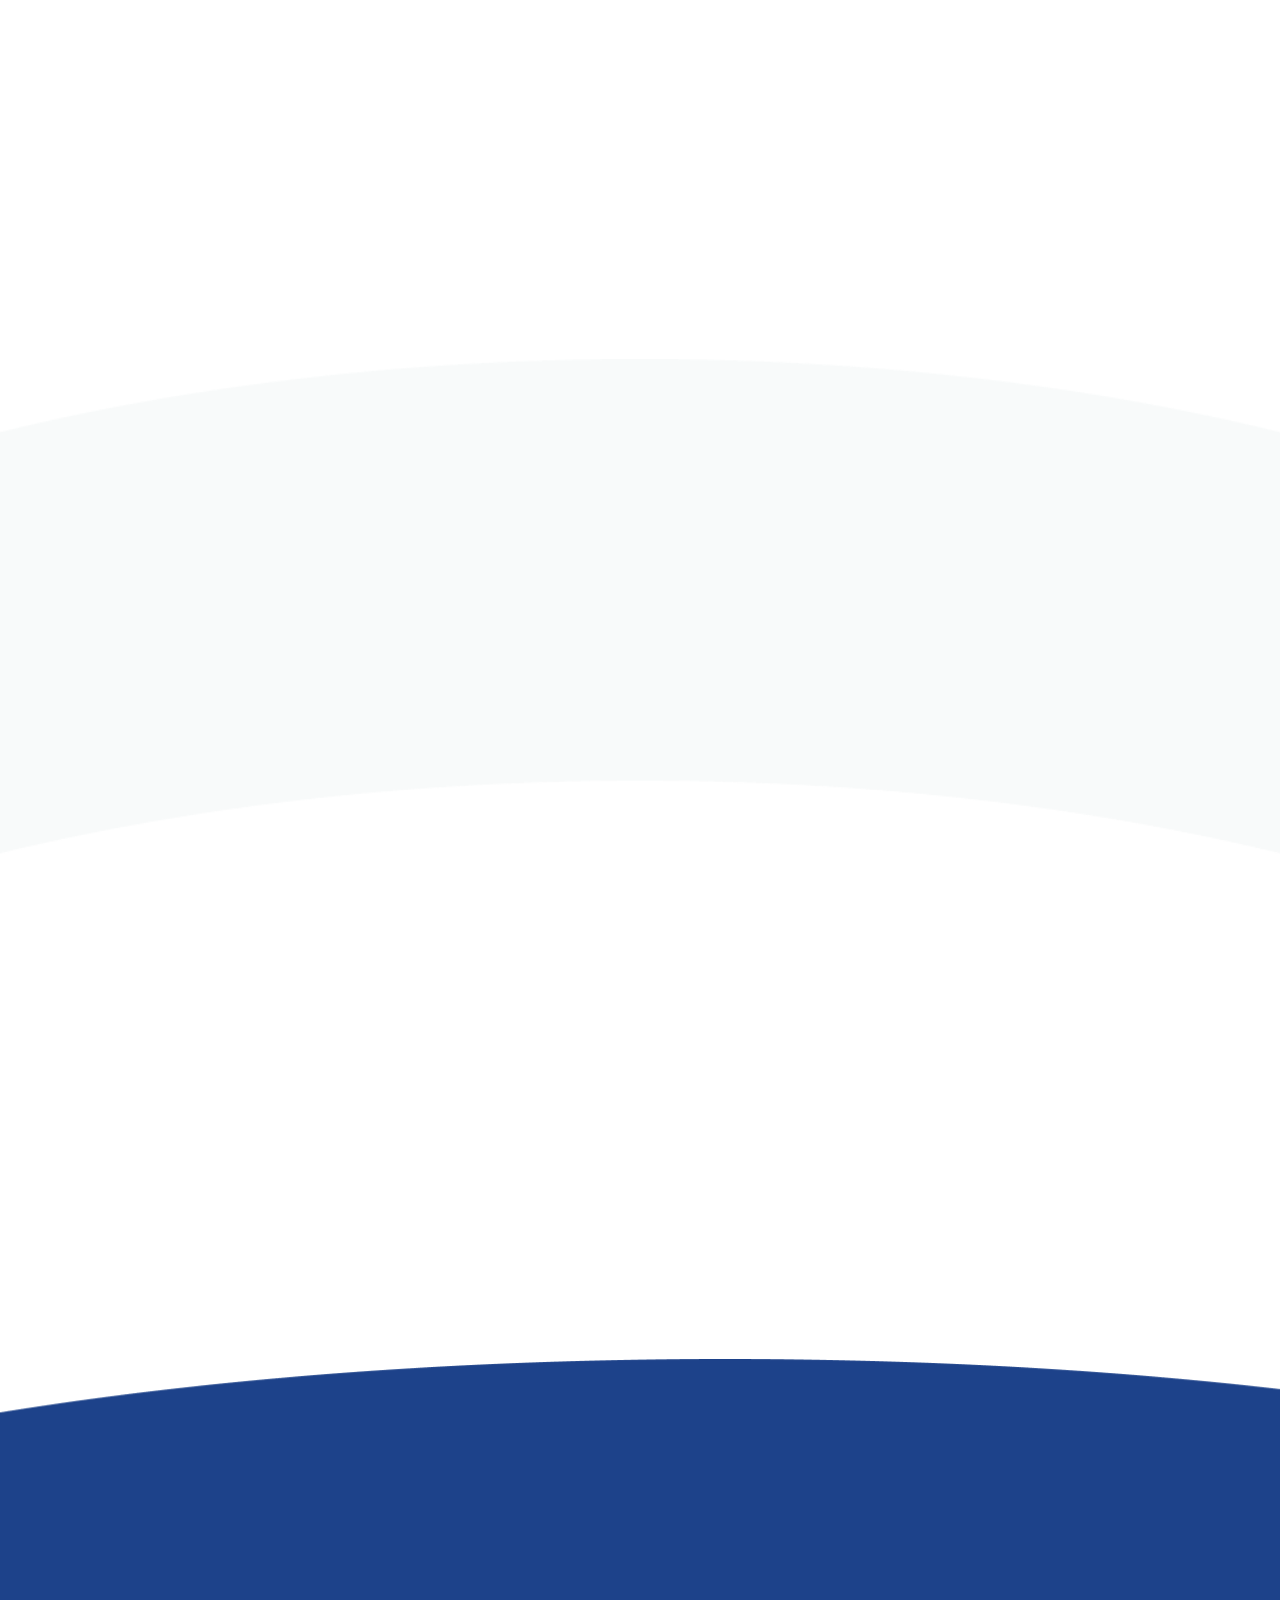
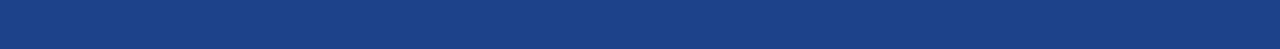
==== commit d79bde18: "Obs" ====
--- a/index.html
+++ b/index.html
@@ -1,11 +1,15 @@
 <!DOCTYPE html>
-<html lang="en">
+<html lang="ES">
 <head>
     <meta charset="UTF-8">
     <meta http-equiv="X-UA-Compatible" content="IE=edge">
     <meta name="viewport" content="width=device-width, initial-scale=1.0, minimum-scale=1.0" />
 	<meta name="description" content="Descubre cómo nuestros expertos en limpieza pueden hacer que tu hogar o negocio brille como nuevo. En Pro Cleaning Services, ofrecemos una amplia variedad de servicios de limpieza personalizados y asequibles para satisfacer tus necesidades. ¡Contáctanos hoy mismo para obtener una cotización gratuita y deja que nuestro equipo de limpieza profesional haga el trabajo por ti!">
     <title>Pro Cleaning Services</title>
+	<meta property="og:image" content="https://proclean.pe/assets/img/proclean-logo.png" class="yoast-seo-meta-tag" />
+	<meta property="og:image:width" content="174"/>
+	<meta property="og:image:height" content="53"/>
+	<meta property="og:image:type" content="image/png"/>
 	<link rel="icon" type="image/x-icon" href="assets/img/favicon.ico">
 	<link rel="stylesheet" href="assets/css/bootstrap.min.css">
 	<link rel="stylesheet" href="style.css">
@@ -27,10 +31,10 @@
 						<div class="main-menu">
 							<nav id="mobile-menu">
 								<ul class="header-sub-area">
-									<li><a href="/">Inicio <span class="line"></span></a></li>
-									<li><a href="/procleaning/servicios.html">Servicios <span class="line"></span></a></li>
-									<li><a href="/procleaning/galeria.html">Galería <span class="line"></span></a></li>
-									<li><a href="/procleaning/contacto.html">Contacto <span class="line"></span></a></li>
+									<li><a href="./">Inicio <span class="line active"></span></a></li>
+									<li><a href="./servicios.html">Servicios <span class="line"></span></a></li>
+									<li><a href="./galeria.html">Galería <span class="line"></span></a></li>
+									<li><a href="./contacto.html">Contacto <span class="line"></span></a></li>
 								</ul>
 							</nav>
 						</div>
@@ -44,10 +48,10 @@
 					</div>
 					<nav class="mob-menu">
 						<ul>
-							<li><a href="/">Inicio <span class="line home"></span></a></li>
-							<li><a href="/procleaning/servicios.html">Servicios</a></li>
-							<li><a href="/procleaning/galeria.html">Galería</a></li>
-							<li><a href="/procleaning/contacto.html">Contacto</a></li>
+							<li><a href="./">Inicio <span class="line home"></span></a></li>
+							<li><a href="./servicios.html">Servicios</a></li>
+							<li><a href="./galeria.html">Galería</a></li>
+							<li><a href="./contacto.html">Contacto</a></li>
 						</ul>
 					</nav>
 				</div>
@@ -59,6 +63,9 @@
 			<div class="m-banner banner-benefics">
 			  <div class="m-container">
 				<div class="banner-content wow fadeInUp">
+					<h3 class="banner-text">
+						¡Servicios de Limpieza Personalizados para Satisfacer tus Necesidades!
+					</h3>
 				</div>
 			  </div>
 			</div>
@@ -165,11 +172,11 @@
 	  
 				<ul>
 	  
-				  <li><a href="https://creasoft.com.pe/procleaning/">INICIO</a></li>
-	  
-				  <li><a href="https://creasoft.com.pe/procleaning/galeria">GALERÍA</a></li>
-	  
-				  <li><a href="https://creasoft.com.pe/procleaning/servicios">SERVICIOS</a></li>
+				  <li><a href="./">INICIO</a></li>
+	  
+				  <li><a href="./galeria">GALERÍA</a></li>
+	  
+				  <li><a href="./servicios">SERVICIOS</a></li>
 
 				  <li><a href="">POLÍTICAS DE PRIVACIDAD</a></li>
 				</ul>
@@ -187,15 +194,15 @@
 					<ul class="social-container">
 <div class="social-mob">
 						  <li>
-							<a href=""><img src="./assets/img/icon-ig.svg" alt="Instagram" /></a>
+							<a href="https://www.instagram.com/" target="_blank"><img src="./assets/img/icon-ig.svg" alt="Instagram" /></a>
 						  </li>
 		  
 						  <li>
-							<a href=""><img src="./assets/img/icon-fb.svg" alt="Facebook" /></a>
+							<a href="https://www.facebook.com/" target="_blank"><img src="./assets/img/icon-fb.svg" alt="Facebook" /></a>
 						  </li>
 		  
 						  <li>
-							<a href=""><img src="./assets/img/icon-twitter.svg" alt="Twitter" /></a>
+							<a href="https://twitter.com/" target="_blank"><img src="./assets/img/icon-twitter.svg" alt="Twitter" /></a>
 						  </li>
 </div>
 					</ul>
@@ -213,8 +220,9 @@
 			<a href="https://wa.me/51999123456" target="_blank"></a>
 		</div>
 		<script type="text/javascript" src="./assets/js/jquery.min.js"></script>
-
         <script type="text/javascript" src="./assets/js/slick.min.js"></script>    
+		<script src="./assets/js/jquery_maxlength/jquery.plugin.min.js"></script>
+		<script src="./assets/js/jquery_maxlength/jquery.maxlength.min.js"></script>
 		<script src="./assets/js/index.js"></script>
 		<script src="./assets/js/wow.min.js"></script>
 		<script type="text/javascript">
--- a/style.css
+++ b/style.css
@@ -1,63 +1,11 @@
-/*
-  Theme Name: Laundryka - Dry Cleaning Services HTML5 Template v-2
-  Author: theme_group
-  Support: robiulislamfree@gmail.com
-  Description: laundryka is a HTML5 template which fits for all kind of Charity, Fund raising, Nonprofit, NGO, Social Working, and other non-profit website for all your needs.
-  Tags: clean, cleaner, cleaning, Cleaning Business, Cleaning Service, clothing repair, dry cleaning, ironing, laundry, laundry press, laundry psd template, laundry service, wash, wash business, washing
-  Version: 1.2
-*/
-/* CSS Index
------------------------------------
- /* 
-1.	Theme Default
-2.	Pre Loader
-3.	Header Top Area Css Style
-4.	Header Top Menu Area Css Style
-		i. main menu area css
-		ii. sub menu area css
-		iii. search form area css
-5.	Laundryka Slider Area Css Style
-		i. Laundryka Slider2 Area Css Style
-6.	Laundryka Workes Steap Area Css Style
-		i. Laundryka Workes Steap Style2 Area Css Style
-7.	Laundryka About area css
-8.	Laundryka Services Area css
-		i. Laundryka Services2 Area css
-		ii. Laundryka App cta Area css
-9.	Laundryka Testimonial Area css
-10.	Laundryka Pricing Table Area css
-11.	Laundryka Counter Area css
-12.	Laundryka Team Area css
-13.	Laundryka CTA Area css
-14.	Laundryka Blog Area css
-		i. Post Date Admin Comments Number Area Css Style
-		ii. Blog Quote Area Css Style
-		iii. Post Tags Area Css Style
-		iv. Blog Comments Area Css Style
-		iv. Blog Comments Form Area Css Style
-15.	Laundryka Footer Area css
-16.	Footer Copyright Area css
-17.	Laundryka breadcrumb area css
-18.	Laundryka Shop Area css
-	i. Shop Quantity Style Css
-	ii. Product Meta area style css
-	iii. Product Rivew Area Style Css
-19.	Contact Form Area Css Style
-20.	Google Map Area Css Style
-21.	Contact Info  Area Css Style
-21.	Laundryka Error Area Css Style
-
- */
-
-/* Google Fonts */
-  @font-face {
+ @font-face {
     font-family: Quicksand;
     src: url(./assets/font/Quicksand-Medium.ttf);
     font-weight: normal;
     font-style: normal;
     font-display: swap;
   }
-  @font-face {
+ @font-face {
     font-family: CenturyGothic;
     src: url(./assets/font/CenturyGothic.ttf);
     font-weight: normal;
@@ -74,11 +22,9 @@
     line-height: inherit;
     -ms-word-wrap: break-word;
     word-wrap: break-word;
-    font-family: "BebasKai";
 }
 
 body {
-    font-family: 'BebasKai', sans-serif;
     font-weight: normal;
     font-style: normal;
 }
@@ -88,10 +34,10 @@
     height: auto;
     transition: all 0.3s ease-out 0s;
 }
-a {
+/* a {
     font-family: 'BebasKai', sans-serif;
 
-}
+} */
 a,
 .button,
 .btn {
@@ -3439,6 +3385,14 @@
 .m-gallery-imgs img {
     max-width: 420px;
 }
+.m-services-imgs {
+    width: 660px;
+    margin: auto;
+    margin-left: 60px;
+}
+.m-services-imgs img {
+    max-width: 360px;
+}
 .m-gallery-imgs img.scnd {
     max-width: 420px;
     height: 280px;
@@ -3469,6 +3423,17 @@
     height: 659px;
     background-size: cover;
 }
+.banner-text {
+    font-size: 60px;
+    color: #fff;
+    font-family: 'Quicksand';
+    font-weight: 600;
+    border: none;
+    text-shadow: 1px 15px 10px rgba(0, 0, 0, .25);
+}
+.m-banner.banner-galeria .banner-text {
+    margin-top: 30px;
+}
 .m-banner.banner-servicios {
     background: url(./assets/img/background-banner-services.webp) no-repeat center center;
     width: 100%;
@@ -3517,7 +3482,7 @@
 }
 .m-gallery-content{
 
-font-size: 24px;
+font-size: 22px;
 
 margin-top: 18px;
 font-family: 'Quicksand';
@@ -3525,7 +3490,7 @@
 }
 .m-gallery-title{
 
-font-size: 50px;
+font-size: 46px;
 
 margin-top: 10px;
 
@@ -3569,40 +3534,39 @@
     
 color: #37AD68;
 }
-.m-gallery-title.first::after{
+.m-gallery-title.first::before{
     content: '';
     background: url(./assets/img/icon-maquina.svg)no-repeat center center;
     width: 78px;
     height: 68px;
     display: inline-block;
-    margin-left: 21px;
-}
-.m-gallery-title.second::after{
-    content: '';
+    margin-right: 20px;
+}
+.m-gallery-title.second::before{
     content: '';
     background: url(./assets/img/icon-limpieza.png)no-repeat center center;
     width: 78px;
     height: 68px;
     display: inline-block;
-    margin-left: 21px;
-}
-.m-gallery-title.third::after{
+    margin-right: 20px
+}
+.m-gallery-title.third::before{
     content: '';
     content: '';
     background: url(./assets/img/icon-fumigacion.png)no-repeat center center;
     width: 78px;
     height: 68px;
     display: inline-block;
-    margin-left: 21px;
-}
-.m-gallery-title.four::after{
+    margin-right: 20px;
+}
+.m-gallery-title.four::before{
     content: '';
     content: '';
     background: url(./assets/img/icon-jardineria.png)no-repeat center center;
     width: 78px;
     height: 68px;
     display: inline-block;
-    margin-left: 21px;
+    margin-right: 20px;
 }
 .m-gallery-imgs .slick-next, .m-gallery-imgs .slick-prev{
     background-color: #1D428A;
@@ -3765,9 +3729,7 @@
     align-items: center;
     height: 100%;
     color: #fff;
-    width: -webkit-max-content;
-    width: -moz-max-content;
-    width: max-content;
+    text-align: center;
     margin: auto;
 }
 .contact-content{
@@ -3793,19 +3755,19 @@
 .contact-list li::before{
     content: '';
 }
-.contact-list li:nth-child(1)::before{
+.contact-list a:nth-child(1) li::before{
     background: url(./assets/img/icon-phone.png) no-repeat center center;
     width: 39px;
     height: 39px;
     margin-right: 16px;
 }
-.contact-list li:nth-child(2)::before{
+.contact-list a:nth-child(2) li::before{
     background: url(./assets/img/icon-msg.png);
     width: 39px;
     height: 30px;
     margin-right: 16px;
 }
-.contact-list li:nth-child(3)::before{
+.contact-list a:nth-child(3) li::before{
     background: url(./assets/img/icon-ubicacion.png);
     width: 39px;
     height: 51px;
@@ -3963,9 +3925,9 @@
     width: 100%;
     height: -webkit-max-content;
     height: -moz-max-content;
-    height: 288px;
+    height: 290px;
     color: #fff;
-    font-family: 'BebasKai', sans-serif;
+    font-family: 'Quicksand', sans-serif;
 }
 footer .m-container {
     padding: 90px 0 0 0;
@@ -4312,6 +4274,23 @@
     }
 }
 @media (max-width: 768px) {
+    .banner-text {
+        font-size: 24px;
+        padding: 37px;
+    }
+    .m-banner.banner-benefics .banner-text {
+        font-size: 26px;
+        line-height: 30px;
+        margin-right: 36%;
+        text-shadow: 0px 0px 20px rgba(0, 0, 0, .3);
+    }
+    .m-banner.banner-galeria .banner-text {
+        margin-top: 0px;
+        text-shadow: 0px 1px 15px rgba(0, 0, 0, .3);
+    }
+    .m-banner.banner-contacto .banner-text {
+        padding: 46px;
+    }
     .m-values-content .m-item:first-child .m-value {
         margin-top: 25px;
         margin-bottom: 0px;
@@ -4443,6 +4422,11 @@
         width: 100%;
         text-align: center;
     }
+    .m-services-imgs {
+        margin: auto;
+        width: 100%;
+        text-align: center;
+    }
     .m-gallery-imgs .slick-next {
         right: 10px;
     }
